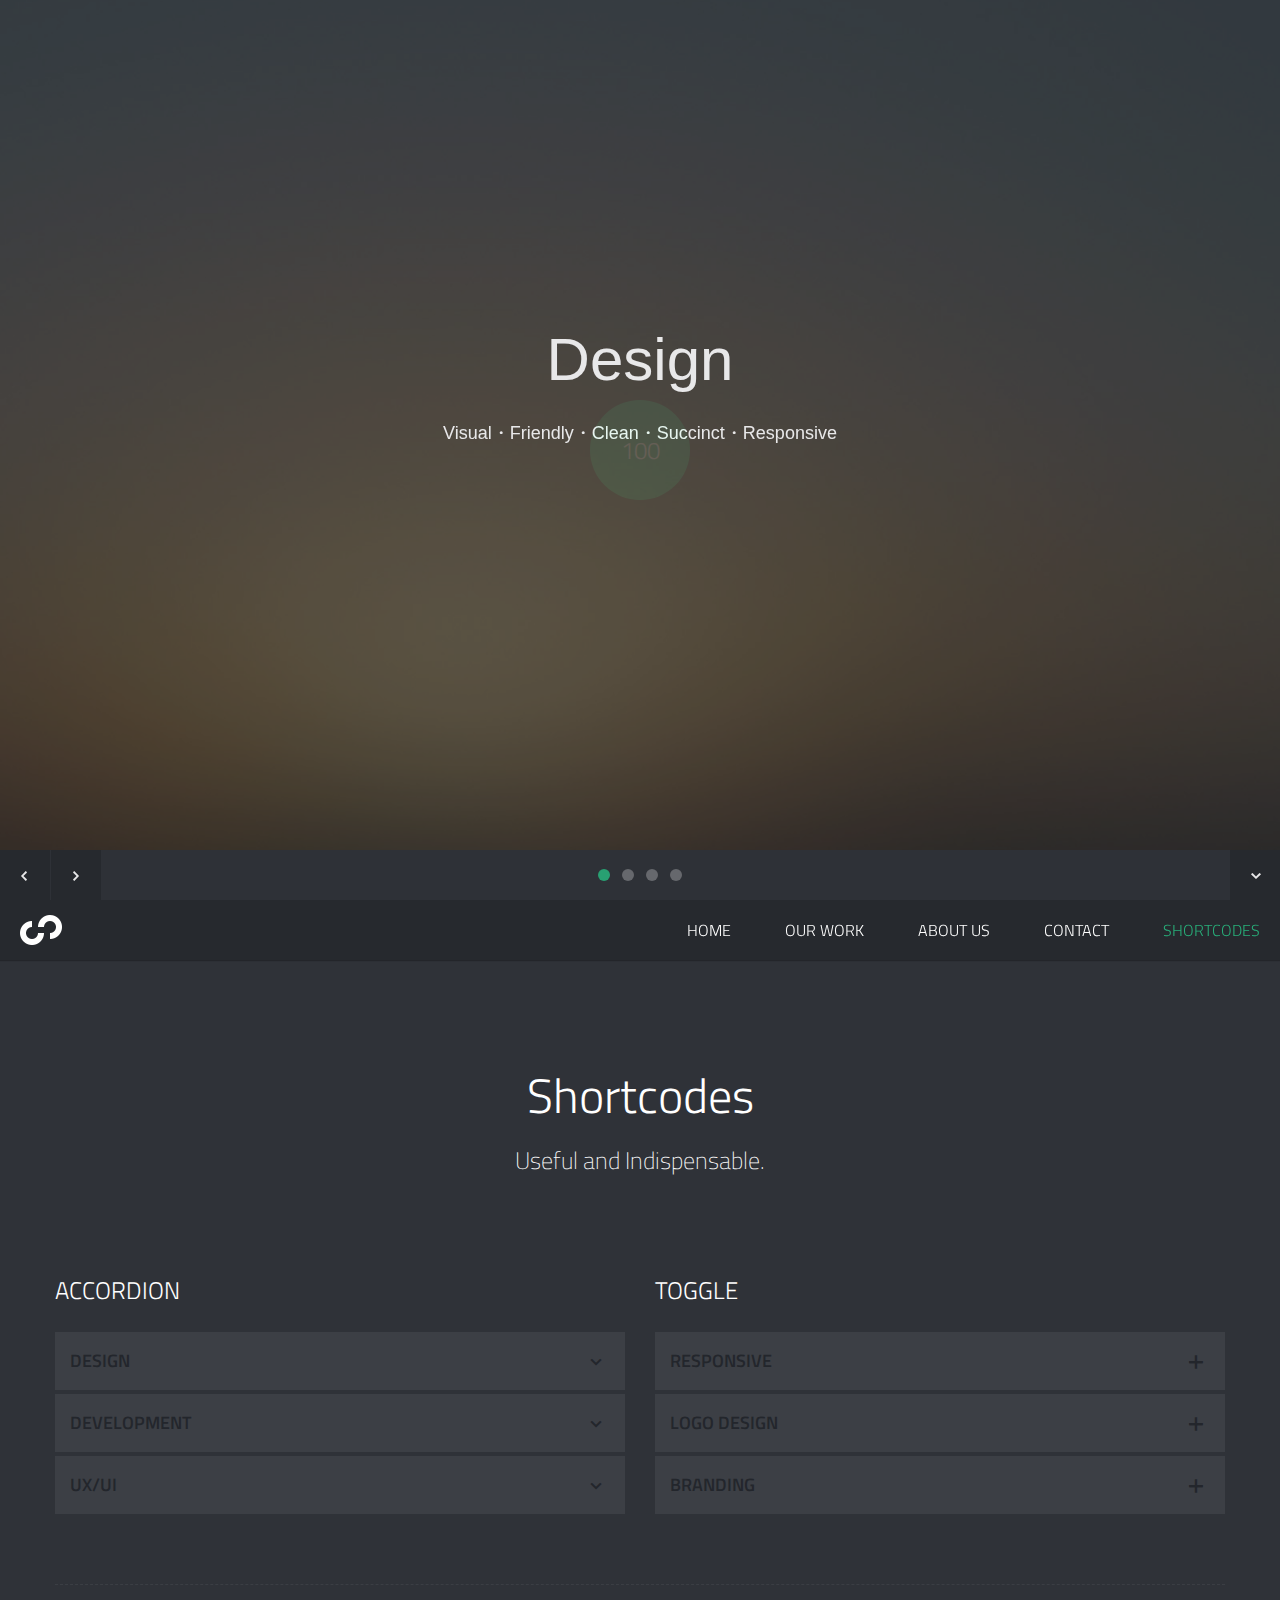
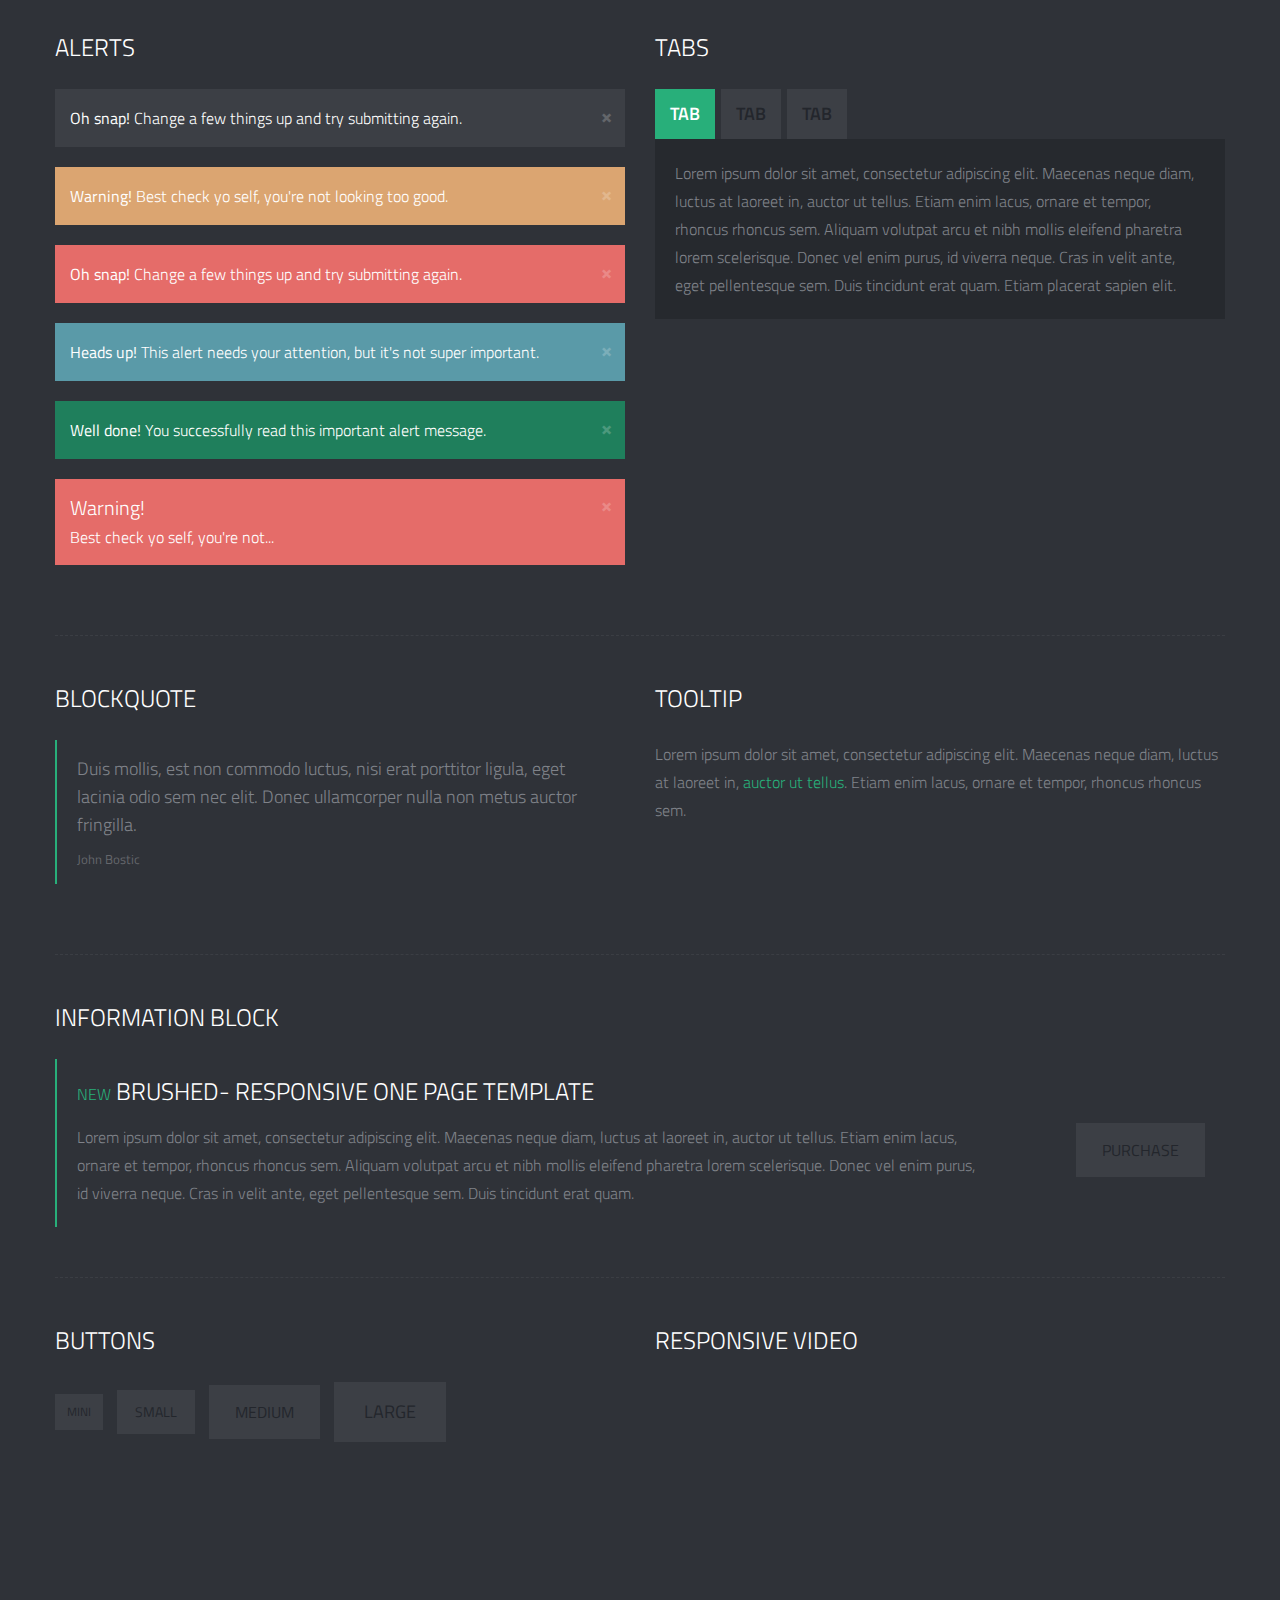
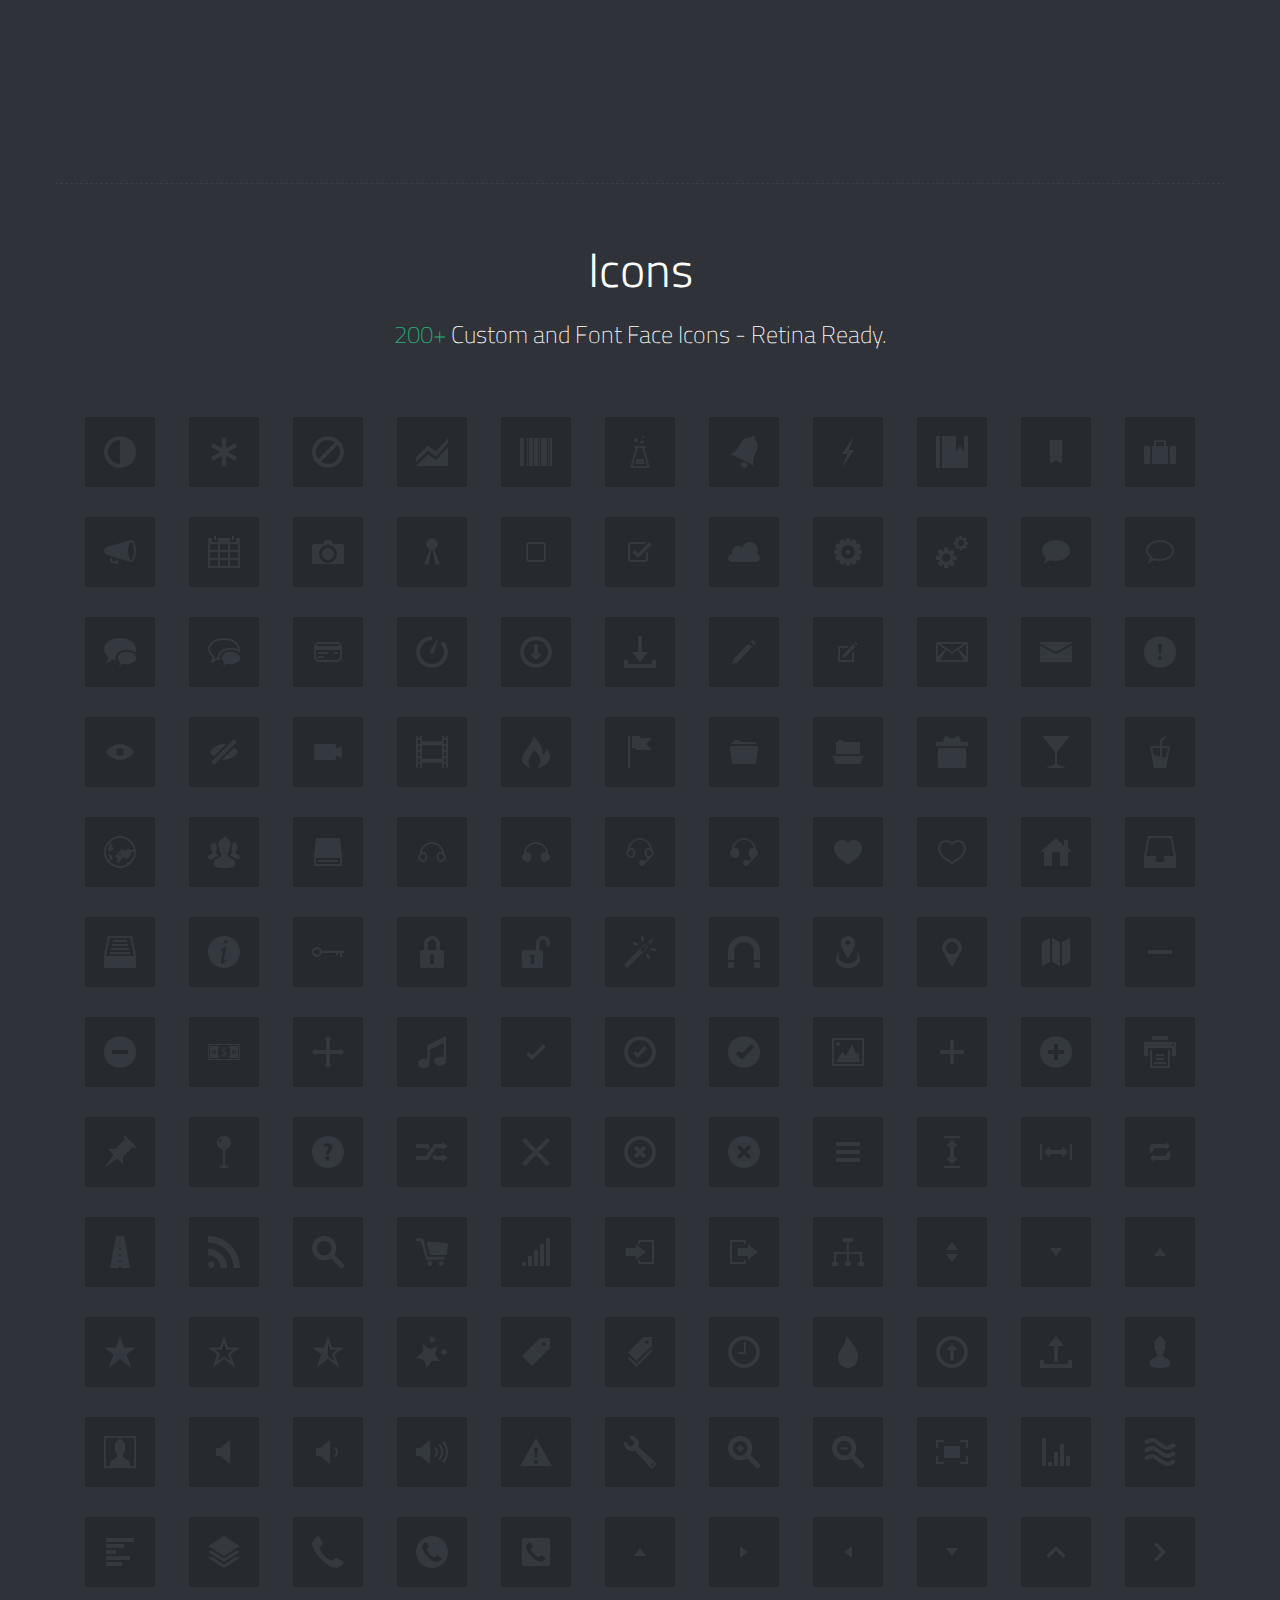
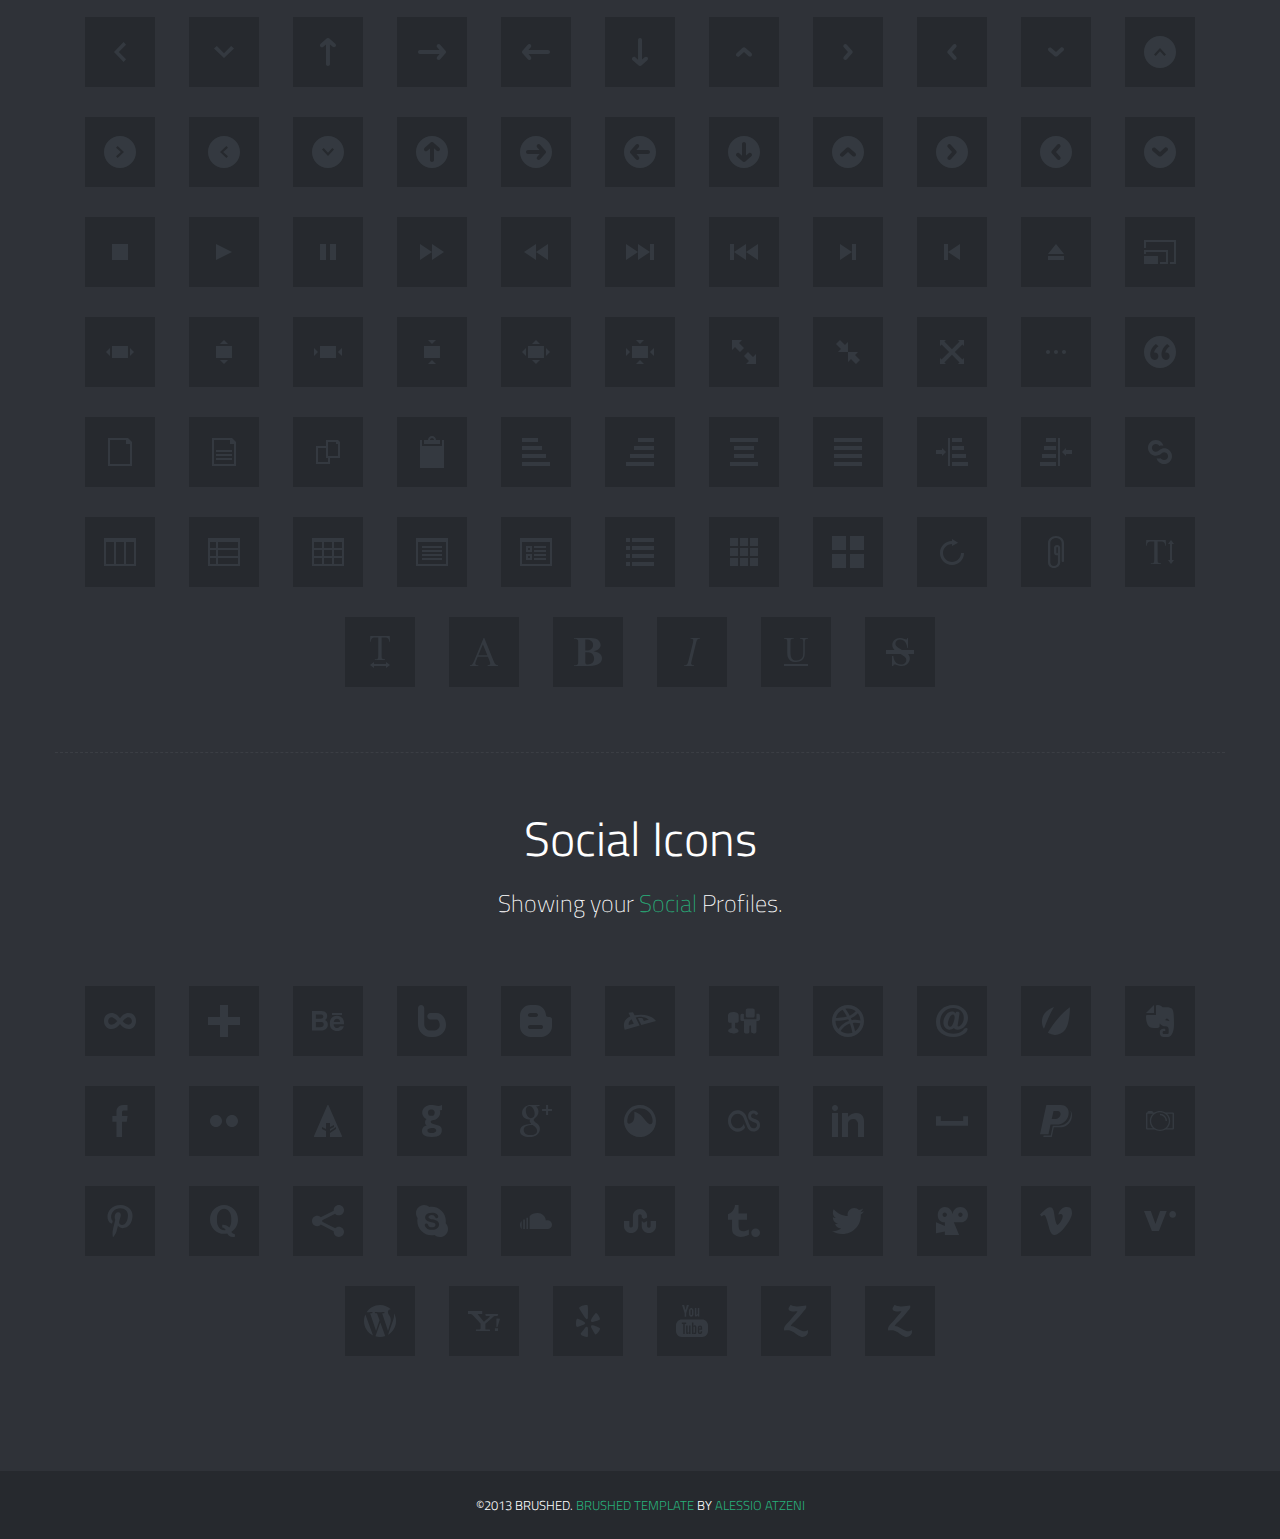
==== shortcodes.html @ 8caed3ac "add an icon" ====
<!DOCTYPE html>
<!--[if lt IE 7]><html class="no-js lt-ie9 lt-ie8 lt-ie7" lang="en"> <![endif]-->
<!--[if (IE 7)&!(IEMobile)]><html class="no-js lt-ie9 lt-ie8" lang="en"><![endif]-->
<!--[if (IE 8)&!(IEMobile)]><html class="no-js lt-ie9" lang="en"><![endif]-->
<!--[if (IE 9)]><html class="no-js ie9" lang="en"><![endif]-->
<!--[if gt IE 8]><!--> <html lang="en-US"> <!--<![endif]-->
<head>

<!-- Meta Tags -->
<meta http-equiv="Content-Type" content="text/html; charset=UTF-8" />

<title>Shortcodes | Brushed | Responsive One Page Template</title>   

<meta name="description" content="Insert Your Site Description" /> 

<!-- Mobile Specifics -->
<meta name="viewport" content="width=device-width, initial-scale=1.0">
<meta name="HandheldFriendly" content="true"/>
<meta name="MobileOptimized" content="320"/>   

<!-- Mobile Internet Explorer ClearType Technology -->
<!--[if IEMobile]>  <meta http-equiv="cleartype" content="on">  <![endif]-->

<!-- Bootstrap -->
<link href="_include/css/bootstrap.min.css" rel="stylesheet">

<!-- Main Style -->
<link href="_include/css/main.css" rel="stylesheet">

<!-- Supersized -->
<link href="_include/css/supersized.css" rel="stylesheet">
<link href="_include/css/supersized.shutter.css" rel="stylesheet">

<!-- FancyBox -->
<link href="_include/css/fancybox/jquery.fancybox.css" rel="stylesheet">

<!-- Font Icons -->
<link href="_include/css/fonts.css" rel="stylesheet">

<!-- Shortcodes -->
<link href="_include/css/shortcodes.css" rel="stylesheet">

<!-- Responsive -->
<link href="_include/css/bootstrap-responsive.min.css" rel="stylesheet">
<link href="_include/css/responsive.css" rel="stylesheet">

<!-- Google Font -->
<link href='http://fonts.googleapis.com/css?family=Titillium+Web:400,200,200italic,300,300italic,400italic,600,600italic,700,700italic,900' rel='stylesheet' type='text/css'>

<!-- Fav Icon -->
<link rel="shortcut icon" href="#">

<link rel="apple-touch-icon" href="#">
<link rel="apple-touch-icon" sizes="114x114" href="#">
<link rel="apple-touch-icon" sizes="72x72" href="#">
<link rel="apple-touch-icon" sizes="144x144" href="#">

<!-- Modernizr -->
<script src="_include/js/modernizr.js"></script>

<!-- Analytics -->
<script type="text/javascript">

  var _gaq = _gaq || [];
  _gaq.push(['_setAccount', 'Insert Your Code']);
  _gaq.push(['_trackPageview']);

  (function() {
    var ga = document.createElement('script'); ga.type = 'text/javascript'; ga.async = true;
    ga.src = ('https:' == document.location.protocol ? 'https://ssl' : 'http://www') + '.google-analytics.com/ga.js';
    var s = document.getElementsByTagName('script')[0]; s.parentNode.insertBefore(ga, s);
  })();

</script>
<!-- End Analytics -->

</head>


<body>

<!-- This section is for Splash Screen -->
<section id="jSplash">
	<div id="circle"></div>
</section>
<!-- End of Splash Screen -->

<!-- Homepage Slider -->
<div id="home-slider">	
	<div class="overlay"></div>
    
    <div class="slider-text">
    	<div id="slidecaption"></div>
    </div>   
	
	<div class="control-nav">
        <a id="prevslide" class="load-item"><i class="font-icon-arrow-simple-left"></i></a>
        <a id="nextslide" class="load-item"><i class="font-icon-arrow-simple-right"></i></a>
        <ul id="slide-list"></ul>
        
        <a id="nextsection" href="#shortcodes"><i class="font-icon-arrow-simple-down"></i></a>
    </div>
</div>
<!-- End Homepage Slider -->

<!-- Header -->
<header>
    <div class="sticky-nav">
    	<a id="mobile-nav" class="menu-nav" href="#menu-nav"></a>
        
        <div id="logo">
        	<a id="goUp" href="#home-slider" title="Brushed | Responsive One Page Template">Brushed Template</a>
        </div>
        
        <nav id="menu">
        	<ul id="menu-nav">
            	<li><a href="index.html#home-slider" class="external">Home</a></li>
                <li><a href="index.html#work" class="external">Our Work</a></li>
                <li><a href="index.html#about" class="external">About Us</a></li>
                <li><a href="index.html#contact" class="external">Contact</a></li>
                <li class="current"><a href="shortcodes.html">Shortcodes</a></li>
            </ul>
        </nav>
        
    </div>
</header>
<!-- End Header -->

<!-- Our Shortcodes Section -->
<div id="shortcodes" class="page">
	<div class="container">
    
    	<!-- Title Page -->
        <div class="row">
            <div class="span12">
                <div class="title-page">
                    <h2 class="title">Shortcodes</h2>
                    <h3 class="title-description">Useful and Indispensable.</h3>
                </div>
            </div>
        </div>
        <!-- End Title Page -->
        
        <!-- Start Accordion/Toggle Section -->
        <div class="row">
        
        	<div class="span6">
            	<h3 class="spec">Accordion</h3>
                
            	<!-- Start Accordion -->
        		<div class="accordion" id="accordionArea">
                    <div class="accordion-group">
                        <div class="accordion-heading accordionize">
                            <a class="accordion-toggle" data-toggle="collapse" data-parent="#accordionArea" href="#oneArea">
                                Design
                                <span class="font-icon-arrow-simple-down"></span>
                            </a>
                        </div>
                        <div id="oneArea" class="accordion-body collapse">
                            <div class="accordion-inner">
                                Donec sed odio dui. Duis mollis, est non commodo luctus, nisi erat porttitor ligula, eget lacinia odio sem nec elit. 
                                Sed posuere consectetur est at lobortis. Nulla vitae elit libero, a pharetra augue. Donec ullamcorper nulla non metus auctor fringilla. 
                                Donec id elit non mi porta gravida at eget metus. Fusce dapibus, tellus ac cursus commodo, tortor mauris condimentum nibh, ut fermentum massa justo sit amet. Donec sed odio dui. 
                                Duis mollis, est non commodo luctus, nisi erat porttitor ligula, eget lacinia odio sem nec elit. Sed posuere consectetur est at lobortis. Nulla vitae elit libero, a pharetra augue. 
                                Donec ullamcorper nulla non metus auctor fringilla. Donec id elit non mi porta gravida at eget metus. Fusce dapibus, tellus ac cursus commodo, tortor mauris condimentum nibh, ut fermentum massa justo sit amet.
                            </div>
                        </div>
                    </div>
                    
                    <div class="accordion-group">
                        <div class="accordion-heading accordionize">
                            <a class="accordion-toggle" data-toggle="collapse" data-parent="#accordionArea" href="#twoArea">
                            Development
                            <span class="font-icon-arrow-simple-down"></span>
                        </a>
                        </div>
                        <div id="twoArea" class="accordion-body collapse">
                            <div class="accordion-inner">
                                Donec sed odio dui. Duis mollis, est non commodo luctus, nisi erat porttitor ligula, eget lacinia odio sem nec elit. 
                                Sed posuere consectetur est at lobortis. Nulla vitae elit libero, a pharetra augue. Donec ullamcorper nulla non metus auctor fringilla. 
                                Donec id elit non mi porta gravida at eget metus. Fusce dapibus, tellus ac cursus commodo, tortor mauris condimentum nibh, ut fermentum massa justo sit amet. Donec sed odio dui. 
                                Duis mollis, est non commodo luctus, nisi erat porttitor ligula, eget lacinia odio sem nec elit. Sed posuere consectetur est at lobortis. Nulla vitae elit libero, a pharetra augue. 
                                Donec ullamcorper nulla non metus auctor fringilla. Donec id elit non mi porta gravida at eget metus. Fusce dapibus, tellus ac cursus commodo, tortor mauris condimentum nibh, ut fermentum massa justo sit amet.
                            </div>
                        </div>
                    </div>
                    
                    <div class="accordion-group">
                        <div class="accordion-heading accordionize">
                            <a class="accordion-toggle" data-toggle="collapse" data-parent="#accordionArea" href="#threeArea">
                            UX/UI
                            <span class="font-icon-arrow-simple-down"></span>
                        </a>
                        </div>
                        <div id="threeArea" class="accordion-body collapse">
                            <div class="accordion-inner">
                                Donec sed odio dui. Duis mollis, est non commodo luctus, nisi erat porttitor ligula, eget lacinia odio sem nec elit. 
                                Sed posuere consectetur est at lobortis. Nulla vitae elit libero, a pharetra augue. Donec ullamcorper nulla non metus auctor fringilla. 
                                Donec id elit non mi porta gravida at eget metus. Fusce dapibus, tellus ac cursus commodo, tortor mauris condimentum nibh, ut fermentum massa justo sit amet. Donec sed odio dui. 
                                Duis mollis, est non commodo luctus, nisi erat porttitor ligula, eget lacinia odio sem nec elit. Sed posuere consectetur est at lobortis. Nulla vitae elit libero, a pharetra augue. 
                                Donec ullamcorper nulla non metus auctor fringilla. Donec id elit non mi porta gravida at eget metus. Fusce dapibus, tellus ac cursus commodo, tortor mauris condimentum nibh, ut fermentum massa justo sit amet.
                            </div>
                        </div>
                    </div>
            	</div>
                <!-- End Accordion -->
        	</div>
            
            <div class="span6">
            	<h3 class="spec">Toggle</h3>
                
            	<!-- Start Toggle -->
                <div class="accordion" id="toggleArea">
                
                    <div class="accordion-group">
                        <div class="accordion-heading togglize">
                            <a class="accordion-toggle" data-toggle="collapse" data-parent="#" href="#collapseOne">
                                Responsive
                                <span class="font-icon-plus"></span>
                                <span class="font-icon-minus"></span>
                            </a>
                        </div>
                        <div id="collapseOne" class="accordion-body collapse">
                            <div class="accordion-inner">
                                Donec sed odio dui. Duis mollis, est non commodo luctus, nisi erat porttitor ligula, eget lacinia odio sem nec elit. 
                                Sed posuere consectetur est at lobortis. Nulla vitae elit libero, a pharetra augue. Donec ullamcorper nulla non metus auctor fringilla. 
                                Donec id elit non mi porta gravida at eget metus. Fusce dapibus, tellus ac cursus commodo, tortor mauris condimentum nibh, ut fermentum massa justo sit amet. Donec sed odio dui. 
                                Duis mollis, est non commodo luctus, nisi erat porttitor ligula, eget lacinia odio sem nec elit. Sed posuere consectetur est at lobortis. Nulla vitae elit libero, a pharetra augue. 
                                Donec ullamcorper nulla non metus auctor fringilla. Donec id elit non mi porta gravida at eget metus. Fusce dapibus, tellus ac cursus commodo, tortor mauris condimentum nibh, ut fermentum massa justo sit amet.
                            </div>
                        </div>
                    </div>
                    
                    <div class="accordion-group">
                        <div class="accordion-heading togglize">
                            <a class="accordion-toggle" data-toggle="collapse" data-parent="#" href="#collapseTwo">
                            Logo Design
                            <span class="font-icon-plus"></span>
                            <span class="font-icon-minus"></span>
                        </a>
                        </div>
                        <div id="collapseTwo" class="accordion-body collapse">
                            <div class="accordion-inner">
                                Donec sed odio dui. Duis mollis, est non commodo luctus, nisi erat porttitor ligula, eget lacinia odio sem nec elit. 
                                Sed posuere consectetur est at lobortis. Nulla vitae elit libero, a pharetra augue. Donec ullamcorper nulla non metus auctor fringilla. 
                                Donec id elit non mi porta gravida at eget metus. Fusce dapibus, tellus ac cursus commodo, tortor mauris condimentum nibh, ut fermentum massa justo sit amet. Donec sed odio dui. 
                                Duis mollis, est non commodo luctus, nisi erat porttitor ligula, eget lacinia odio sem nec elit. Sed posuere consectetur est at lobortis. Nulla vitae elit libero, a pharetra augue. 
                                Donec ullamcorper nulla non metus auctor fringilla. Donec id elit non mi porta gravida at eget metus. Fusce dapibus, tellus ac cursus commodo, tortor mauris condimentum nibh, ut fermentum massa justo sit amet.
                            </div>
                        </div>
                    </div>
                    
                    <div class="accordion-group">
                        <div class="accordion-heading togglize">
                            <a class="accordion-toggle" data-toggle="collapse" data-parent="#" href="#collapseThird">
                            Branding
                            <span class="font-icon-plus"></span>
                            <span class="font-icon-minus"></span>
                        </a>
                        </div>
                        <div id="collapseThird" class="accordion-body collapse">
                            <div class="accordion-inner">
                                Donec sed odio dui. Duis mollis, est non commodo luctus, nisi erat porttitor ligula, eget lacinia odio sem nec elit. 
                                Sed posuere consectetur est at lobortis. Nulla vitae elit libero, a pharetra augue. Donec ullamcorper nulla non metus auctor fringilla. 
                                Donec id elit non mi porta gravida at eget metus. Fusce dapibus, tellus ac cursus commodo, tortor mauris condimentum nibh, ut fermentum massa justo sit amet. Donec sed odio dui. 
                                Duis mollis, est non commodo luctus, nisi erat porttitor ligula, eget lacinia odio sem nec elit. Sed posuere consectetur est at lobortis. Nulla vitae elit libero, a pharetra augue. 
                                Donec ullamcorper nulla non metus auctor fringilla. Donec id elit non mi porta gravida at eget metus. Fusce dapibus, tellus ac cursus commodo, tortor mauris condimentum nibh, ut fermentum massa justo sit amet.
                            </div>
                        </div>
                    </div>
                    
                </div>
                <!-- End Toggle -->
            </div>
            
        </div>
        <!-- End Accordion/Toggle Section -->
        
        <div class="row">
        	<div class="span12">
            	<hr>
            </div>
        </div>
        
        <!-- Start Alerts/Tabs Section -->
        <div class="row">
        	<!-- Start Alerts -->
            <div class="span6">
            	<h3 class="spec">Alerts</h3>
            
                <div class="alert alert-standard fade in">
                    <a class="close" data-dismiss="alert" href="#">&times;</a>
                    <strong>Oh snap!</strong> Change a few things up and try submitting again. 
                </div>
                
                <div class="alert fade in">
                    <a class="close" data-dismiss="alert" href="#">&times;</a>
                    <strong>Warning!</strong> Best check yo self, you're not looking too good.
                </div>
                
                <div class="alert alert-error fade in">
                    <a class="close" data-dismiss="alert" href="#">&times;</a>
                    <strong>Oh snap!</strong> Change a few things up and try submitting again. 
                </div>

                <div class="alert alert-info fade in">
                    <a class="close" data-dismiss="alert" href="#">&times;</a>
                	<strong>Heads up!</strong> This alert needs your attention, but it's not super important. 
            	</div>
                
                <div class="alert alert-success fade in">
                    <a class="close" data-dismiss="alert" href="#">&times;</a>
                    <strong>Well done!</strong> You successfully read this important alert message. 
                </div>

                <div class="alert alert-block alert-danger fade in">
                    <a class="close" data-dismiss="alert" href="#">&times;</a>
                    <h4>Warning!</h4>
                    Best check yo self, you're not...
                </div>
                
            </div>
            <!-- End Alerts -->
            
            <!-- Start Tabs -->
            <div class="span6">
            	<h3 class="spec">Tabs</h3>
                
            	<div class="tabbable">
                
                    <ul class="nav nav-tabs" id="myTab">
                        <li class="active"><a href="#tab1" data-toggle="tab">Tab</a></li>
                        <li><a href="#tab2" data-toggle="tab">Tab</a></li>
                        <li><a href="#tab3" data-toggle="tab">Tab</a></li>
                    </ul>
                 
                    <div class="tab-content">
                        <div class="tab-pane fade in active" id="tab1">
                            Lorem ipsum dolor sit amet, consectetur adipiscing elit. Maecenas neque diam, luctus at laoreet in, auctor ut tellus. Etiam enim lacus, ornare et tempor, rhoncus rhoncus sem.
                            Aliquam volutpat arcu et nibh mollis eleifend pharetra lorem scelerisque. Donec vel enim purus, id viverra neque. Cras in velit ante, eget pellentesque sem. Duis tincidunt erat quam. Etiam placerat sapien elit.    
                        </div>
                        <div class="tab-pane fade in" id="tab2">
                            Aliquam volutpat arcu et nibh mollis eleifend pharetra lorem scelerisque. Donec vel enim purus, id viverra neque. Cras in velit ante, eget pellentesque sem. Duis tincidunt erat quam. Etiam placerat sapien elit.                            
                            Lorem ipsum dolor sit amet, consectetur adipiscing elit. Maecenas neque diam, luctus at laoreet in, auctor ut tellus. Etiam enim lacus, ornare et tempor, rhoncus rhoncus sem.
                        </div>
                        <div class="tab-pane fade in" id="tab3">
                            Lorem ipsum dolor sit amet, consectetur adipiscing elit. Maecenas neque diam, luctus at laoreet in, auctor ut tellus. Etiam enim lacus, ornare et tempor, rhoncus rhoncus sem.
                            Aliquam volutpat arcu et nibh mollis eleifend pharetra lorem scelerisque. Donec vel enim purus, id viverra neque. Cras in velit ante, eget pellentesque sem. Duis tincidunt erat quam. Etiam placerat sapien elit.    
                        </div>
                    </div>
                            
				</div>
            </div>
            <!-- End Tabs -->
        </div>
        <!-- End Alerts/Tabs Section -->
        
        <div class="row">
        	<div class="span12">
            	<hr>
            </div>	
        </div>
        
        <!-- Start BlockQuote/Tooltip Section -->
        <div class="row">
        	<!-- Start Blockquote -->
            <div class="span6">
            	<h3 class="spec">Blockquote</h3>
                
            	<blockquote>
	                <p>Duis mollis, est non commodo luctus, nisi erat porttitor ligula, eget lacinia odio sem nec elit. Donec ullamcorper nulla non metus auctor fringilla.</p>
	                <small>
                    	<cite title="John Bostic">John Bostic</cite>
                    </small>
                </blockquote>
            </div>
            <!-- End Blockquote -->
            
            <!-- Start Tooltip -->
            <div class="span6">
            	<h3 class="spec">Tooltip</h3>
            	
                <p>Lorem ipsum dolor sit amet, consectetur adipiscing elit. Maecenas neque diam, luctus at laoreet in, <a href="#" data-toggle="tooltip" title="I'm a Simple Tootlip">auctor ut tellus</a>. Etiam enim lacus, ornare et tempor, rhoncus rhoncus sem.</p>
                
            </div>
            <!-- End Tootlip -->
        </div>
        <!-- End BlockQuote/Tooltip Section -->
        
        <div class="row">
        	<div class="span12">
            	<hr>
            </div>	
        </div>
        
        <!-- Information Block -->
        <div class="row">
        	<div class="span12">
            	<h3 class="spec">Information Block</h3>
                
                <div class="info-block">
                	<div class="info-text">
                		<h3><span class="color-text">NEW</span> Brushed- Responsive One Page Template</h3>
                        <p>Lorem ipsum dolor sit amet, consectetur adipiscing elit. Maecenas neque diam, luctus at laoreet in, auctor ut tellus. Etiam enim lacus, ornare et tempor, rhoncus rhoncus sem. Aliquam volutpat arcu et nibh mollis eleifend pharetra lorem scelerisque. Donec vel enim purus, id viverra neque. Cras in velit ante, eget pellentesque sem. Duis tincidunt erat quam.</p>
                        <a class="button" target="_blank" href="">Purchase</a> 
                	</div>
                </div>
            </div>	
        </div>
        <!-- End Information Block -->
        
        <div class="row">
        	<div class="span12">
            	<hr>
            </div>	
        </div>
        
        <!-- Start Buttons/Video Responsive Section -->
        <div class="row">
        	<!-- Start Buttons -->
        	<div class="span6">
            	<h3 class="spec">Buttons</h3>
                <a class="button button-mini" href="#">Mini</a>
                <a class="button button-small" href="#">Small</a>
                <a class="button" href="#">Medium</a>
                <a class="button button-large" href="#">Large</a>
            </div>
            <!-- End Buttons -->
            
            <!-- Start Video -->
            <div class="span6">
            	<h3 class="spec">Responsive Video</h3>
                <div class="video-container">
					<iframe src="http://player.vimeo.com/video/50834315?byline=0&amp;portrait=0&amp;badge=0&amp;color=28AF7A"></iframe>
				</div>
            </div>	
            <!-- End Video -->
            
        </div>
        <!-- End Buttons/Video Responsive Section -->
        
        <div class="row">
        	<div class="span12">
            	<hr>
            </div>	
        </div>
        
        <!-- Start Icons Section -->
        <div class="row">
        	<div class="span12">
                <div class="title-page margin-50">
                    <h2 class="title">Icons</h2>
                    <h3 class="title-description"><span class="color-text">200+</span> Custom and Font Face Icons - Retina Ready.</h3>
                </div>
                
                <nav class="icons-example">
                    <ul>
                        <li><a href="#"><span class="font-icon-adjust"></span></a></li>
                        <li><a href="#"><span class="font-icon-asterisk"></span></a></li>
                        <li><a href="#"><span class="font-icon-ban-circle"></span></a></li>
                        <li><a href="#"><span class="font-icon-ban-chart"></span></a></li>
                        <li><a href="#"><span class="font-icon-barcode"></span></a></li>
                        <li><a href="#"><span class="font-icon-beaker"></span></a></li>
                        <li><a href="#"><span class="font-icon-bell"></span></a></li>
                        <li><a href="#"><span class="font-icon-bolt"></span></a></li>
                        <li><a href="#"><span class="font-icon-book"></span></a></li>
                        <li><a href="#"><span class="font-icon-bookmark"></span></a></li>
                        <li><a href="#"><span class="font-icon-briefcase"></span></a></li>
                        <li><a href="#"><span class="font-icon-bullhorn"></span></a></li>
                        <li><a href="#"><span class="font-icon-calendar"></span></a></li>
                        <li><a href="#"><span class="font-icon-camera"></span></a></li>
                        <li><a href="#"><span class="font-icon-certificate"></span></a></li>
                        <li><a href="#"><span class="font-icon-check-empty"></span></a></li>
                        <li><a href="#"><span class="font-icon-check"></span></a></li>
                        <li><a href="#"><span class="font-icon-cloud"></span></a></li>
                        <li><a href="#"><span class="font-icon-cog"></span></a></li>
                        <li><a href="#"><span class="font-icon-cogs"></span></a></li>
                        <li><a href="#"><span class="font-icon-comment"></span></a></li>
                        <li><a href="#"><span class="font-icon-comment-line"></span></a></li>
                        <li><a href="#"><span class="font-icon-comments"></span></a></li>
                        <li><a href="#"><span class="font-icon-comments-line"></span></a></li>
                        <li><a href="#"><span class="font-icon-credit-card"></span></a></li>
                        <li><a href="#"><span class="font-icon-dashboard"></span></a></li>     
                        <li><a href="#"><span class="font-icon-download"></span></a></li>
                        <li><a href="#"><span class="font-icon-download_2"></span></a></li>
                        <li><a href="#"><span class="font-icon-edit"></span></a></li>
                        <li><a href="#"><span class="font-icon-edit-check"></span></a></li>
                        <li><a href="#"><span class="font-icon-email"></span></a></li>
                        <li><a href="#"><span class="font-icon-email_2"></span></a></li>
                        <li><a href="#"><span class="font-icon-exclamation"></span></a></li>
                        
                        <li><a href="#"><span class="font-icon-eye"></span></a></li>
                        <li><a href="#"><span class="font-icon-eye_disable"></span></a></li>
                        <li><a href="#"><span class="font-icon-facetime"></span></a></li>
                        <li><a href="#"><span class="font-icon-film"></span></a></li>
                        <li><a href="#"><span class="font-icon-fire"></span></a></li>
                        <li><a href="#"><span class="font-icon-flag"></span></a></li>
                        <li><a href="#"><span class="font-icon-folder-close"></span></a></li>
                        <li><a href="#"><span class="font-icon-folder-open"></span></a></li>
                        <li><a href="#"><span class="font-icon-gift"></span></a></li>
                        <li><a href="#"><span class="font-icon-glass"></span></a></li>
                        <li><a href="#"><span class="font-icon-glass_2"></span></a></li>
                        <li><a href="#"><span class="font-icon-globe_line"></span></a></li>
                        <li><a href="#"><span class="font-icon-group"></span></a></li>
                        <li><a href="#"><span class="font-icon-hdd"></span></a></li>
                        <li><a href="#"><span class="font-icon-headphones-line"></span></a></li>
                        <li><a href="#"><span class="font-icon-headphones"></span></a></li>
                        <li><a href="#"><span class="font-icon-headphones-line-2"></span></a></li>
                        <li><a href="#"><span class="font-icon-headphones-2"></span></a></li>
                        <li><a href="#"><span class="font-icon-heart"></span></a></li>
                        <li><a href="#"><span class="font-icon-heart-line"></span></a></li>
                        <li><a href="#"><span class="font-icon-home"></span></a></li>
                        <li><a href="#"><span class="font-icon-inbox-empty"></span></a></li>
                        <li><a href="#"><span class="font-icon-inbox"></span></a></li>
                        <li><a href="#"><span class="font-icon-info"></span></a></li>
                        <li><a href="#"><span class="font-icon-key"></span></a></li>
                        <li><a href="#"><span class="font-icon-lock"></span></a></li>
                        <li><a href="#"><span class="font-icon-unlock"></span></a></li>
                        <li><a href="#"><span class="font-icon-magic"></span></a></li>
                        <li><a href="#"><span class="font-icon-magnet"></span></a></li>
                        <li><a href="#"><span class="font-icon-map-marker"></span></a></li>
                        <li><a href="#"><span class="font-icon-map-marker-2"></span></a></li>
                        <li><a href="#"><span class="font-icon-map"></span></a></li>
                        
                        <li><a href="#"><span class="font-icon-minus"></span></a></li>
                        <li><a href="#"><span class="font-icon-minus-sign"></span></a></li>
                        <li><a href="#"><span class="font-icon-money"></span></a></li>
                        <li><a href="#"><span class="font-icon-move"></span></a></li>
                        <li><a href="#"><span class="font-icon-music"></span></a></li>
                        <li><a href="#"><span class="font-icon-ok"></span></a></li>
                        <li><a href="#"><span class="font-icon-ok-circle"></span></a></li>
                        <li><a href="#"><span class="font-icon-ok-sign"></span></a></li>
                        <li><a href="#"><span class="font-icon-picture"></span></a></li>
                        <li><a href="#"><span class="font-icon-plus"></span></a></li>
                        <li><a href="#"><span class="font-icon-plus-sign"></span></a></li>
                        <li><a href="#"><span class="font-icon-print"></span></a></li>    
                        <li><a href="#"><span class="font-icon-pushpin"></span></a></li>
                        <li><a href="#"><span class="font-icon-pushpin-2"></span></a></li>
                        <li><a href="#"><span class="font-icon-question-sign"></span></a></li>
                        <li><a href="#"><span class="font-icon-random"></span></a></li>
                        <li><a href="#"><span class="font-icon-remove"></span></a></li>
                        <li><a href="#"><span class="font-icon-remove-circle"></span></a></li>
                        <li><a href="#"><span class="font-icon-remove-sign"></span></a></li>
                        <li><a href="#"><span class="font-icon-reorder"></span></a></li>
                        <li><a href="#"><span class="font-icon-resize-vertical"></span></a></li>
                        <li><a href="#"><span class="font-icon-resize-horizontal"></span></a></li>
                        <li><a href="#"><span class="font-icon-retweet"></span></a></li>
                        <li><a href="#"><span class="font-icon-road"></span></a></li>
                        <li><a href="#"><span class="font-icon-rss"></span></a></li>
                        <li><a href="#"><span class="font-icon-search"></span></a></li>
                        <li><a href="#"><span class="font-icon-shopping-cart"></span></a></li>
                        <li><a href="#"><span class="font-icon-signal"></span></a></li>
                        <li><a href="#"><span class="font-icon-signin"></span></a></li>
                        <li><a href="#"><span class="font-icon-signout"></span></a></li>
                        <li><a href="#"><span class="font-icon-sitemap"></span></a></li>
                        
                        <li><a href="#"><span class="font-icon-sort"></span></a></li>
                        <li><a href="#"><span class="font-icon-sort-down"></span></a></li>
                        <li><a href="#"><span class="font-icon-sort-up"></span></a></li>
                        <li><a href="#"><span class="font-icon-star"></span></a></li>
                        <li><a href="#"><span class="font-icon-star-line"></span></a></li>
                        <li><a href="#"><span class="font-icon-star-half"></span></a></li>
                        <li><a href="#"><span class="font-icon-stars"></span></a></li>
                        <li><a href="#"><span class="font-icon-tag"></span></a></li>
                        <li><a href="#"><span class="font-icon-tags"></span></a></li>
                        <li><a href="#"><span class="font-icon-time"></span></a></li>
                        <li><a href="#"><span class="font-icon-tint"></span></a></li>
                        <li><a href="#"><span class="font-icon-upload"></span></a></li>
                        <li><a href="#"><span class="font-icon-upload-2"></span></a></li>
                        <li><a href="#"><span class="font-icon-user"></span></a></li>
                        <li><a href="#"><span class="font-icon-user-border"></span></a></li>
                        <li><a href="#"><span class="font-icon-volume-off"></span></a></li>
                        <li><a href="#"><span class="font-icon-volume-down"></span></a></li>
                        <li><a href="#"><span class="font-icon-volume-up"></span></a></li>
                        <li><a href="#"><span class="font-icon-warning"></span></a></li>
                        <li><a href="#"><span class="font-icon-wrench"></span></a></li>
                        <li><a href="#"><span class="font-icon-zoom-in"></span></a></li>
                        <li><a href="#"><span class="font-icon-zoom-out"></span></a></li>
                        <li><a href="#"><span class="font-icon-expand-view"></span></a></li>
                        <li><a href="#"><span class="font-icon-ban-chart-2"></span></a></li>
                        <li><a href="#"><span class="font-icon-waves"></span></a></li>
                        <li><a href="#"><span class="font-icon-text"></span></a></li>
                        <li><a href="#"><span class="font-icon-layer"></span></a></li>
                        <li><a href="#"><span class="font-icon-phone"></span></a></li>
                        <li><a href="#"><span class="font-icon-phone-sign"></span></a></li>
                        <li><a href="#"><span class="font-icon-phone-boxed"></span></a></li>
                        
                        <li><a href="#"><span class="font-icon-arrow-light-up"></span></a></li>
                        <li><a href="#"><span class="font-icon-arrow-light-right"></span></a></li>
                        <li><a href="#"><span class="font-icon-arrow-light-left"></span></a></li>
                        <li><a href="#"><span class="font-icon-arrow-light-down"></span></a></li>
        
                        <li><a href="#"><span class="font-icon-arrow-simple-up"></span></a></li>
                        <li><a href="#"><span class="font-icon-arrow-simple-right"></span></a></li>
                        <li><a href="#"><span class="font-icon-arrow-simple-left"></span></a></li>
                        <li><a href="#"><span class="font-icon-arrow-simple-down"></span></a></li>
        
                        <li><a href="#"><span class="font-icon-arrow-round-up"></span></a></li>
                        <li><a href="#"><span class="font-icon-arrow-round-right"></span></a></li>
                        <li><a href="#"><span class="font-icon-arrow-round-left"></span></a></li>
                        <li><a href="#"><span class="font-icon-arrow-round-down"></span></a></li>
        
                        <li><a href="#"><span class="font-icon-arrow-light-round-up"></span></a></li>
                        <li><a href="#"><span class="font-icon-arrow-light-round-right"></span></a></li>
                        <li><a href="#"><span class="font-icon-arrow-light-round-left"></span></a></li>
                        <li><a href="#"><span class="font-icon-arrow-light-round-down"></span></a></li>
                        
                        <li><a href="#"><span class="font-icon-arrow-simple-up-circle"></span></a></li>
                        <li><a href="#"><span class="font-icon-arrow-simple-right-circle"></span></a></li>
                        <li><a href="#"><span class="font-icon-arrow-simple-left-circle"></span></a></li>
                        <li><a href="#"><span class="font-icon-arrow-simple-down-circle"></span></a></li>
        
                        <li><a href="#"><span class="font-icon-arrow-round-up-circle"></span></a></li>
                        <li><a href="#"><span class="font-icon-arrow-round-right-circle"></span></a></li>
                        <li><a href="#"><span class="font-icon-arrow-round-left-circle"></span></a></li>
                        <li><a href="#"><span class="font-icon-arrow-round-down-circle"></span></a></li>
        
                        <li><a href="#"><span class="font-icon-arrow-light-round-up-circle"></span></a></li>
                        <li><a href="#"><span class="font-icon-arrow-light-round-right-circle"></span></a></li>
                        <li><a href="#"><span class="font-icon-arrow-light-round-left-circle"></span></a></li>
                        <li><a href="#"><span class="font-icon-arrow-light-round-down-circle"></span></a></li>
                        
                        <li><a href="#"><span class="font-icon-stop"></span></a></li>
                        <li><a href="#"><span class="font-icon-play"></span></a></li>
                        <li><a href="#"><span class="font-icon-pause"></span></a></li>
                        <li><a href="#"><span class="font-icon-forward"></span></a></li>
                        <li><a href="#"><span class="font-icon-backward"></span></a></li>
                        
                        <li><a href="#"><span class="font-icon-fast-forward"></span></a></li>
                        <li><a href="#"><span class="font-icon-fast-backward"></span></a></li>
                        <li><a href="#"><span class="font-icon-step-forward"></span></a></li>
                        <li><a href="#"><span class="font-icon-step-backward"></span></a></li>
                        <li><a href="#"><span class="font-icon-eject"></span></a></li>
                        
                        <li><a href="#"><span class="font-icon-viewport"></span></a></li>
                        <li><a href="#"><span class="font-icon-expand-horizontal"></span></a></li>
                        <li><a href="#"><span class="font-icon-expand-vertical"></span></a></li>
                        <li><a href="#"><span class="font-icon-resize-horizontal-2"></span></a></li>
                        <li><a href="#"><span class="font-icon-resize-vertical-2"></span></a></li>
                        
                        <li><a href="#"><span class="font-icon-expand-view-2"></span></a></li>
                        <li><a href="#"><span class="font-icon-expand-view-3"></span></a></li>
                        <li><a href="#"><span class="font-icon-resize-full"></span></a></li>
                        <li><a href="#"><span class="font-icon-resize-small"></span></a></li>
                        <li><a href="#"><span class="font-icon-resize-fullscreen"></span></a></li>
                        
                        <li><a href="#"><span class="font-icon-read-more"></span></a></li>
                        <li><a href="#"><span class="font-icon-blockquote"></span></a></li>
                        <li><a href="#"><span class="font-icon-file-empty"></span></a></li>
                        <li><a href="#"><span class="font-icon-file"></span></a></li>
                        <li><a href="#"><span class="font-icon-copy"></span></a></li>
                        <li><a href="#"><span class="font-icon-paste"></span></a></li>
                        <li><a href="#"><span class="font-icon-align-left"></span></a></li>
                        <li><a href="#"><span class="font-icon-align-right"></span></a></li>
                        
                        <li><a href="#"><span class="font-icon-align-center"></span></a></li>
                        <li><a href="#"><span class="font-icon-align-justify"></span></a></li>
                        <li><a href="#"><span class="font-icon-indent-left"></span></a></li>
                        <li><a href="#"><span class="font-icon-indent-right"></span></a></li>
                        <li><a href="#"><span class="font-icon-link"></span></a></li>
                        <li><a href="#"><span class="font-icon-columns"></span></a></li>
                        <li><a href="#"><span class="font-icon-columns-2"></span></a></li>
                        <li><a href="#"><span class="font-icon-table"></span></a></li>
                        
                        <li><a href="#"><span class="font-icon-list"></span></a></li>
                        <li><a href="#"><span class="font-icon-list-2"></span></a></li>
                        <li><a href="#"><span class="font-icon-list-3"></span></a></li>
                        <li><a href="#"><span class="font-icon-grid"></span></a></li>
                        <li><a href="#"><span class="font-icon-grid-large"></span></a></li>
                        <li><a href="#"><span class="font-icon-repeat"></span></a></li>
                        <li><a href="#"><span class="font-icon-paper-clip"></span></a></li>
                        <li><a href="#"><span class="font-icon-text-height"></span></a></li>
                        
                        <li><a href="#"><span class="font-icon-text-width"></span></a></li>
                        <li><a href="#"><span class="font-icon-font"></span></a></li>
                        <li><a href="#"><span class="font-icon-bold"></span></a></li>
                        <li><a href="#"><span class="font-icon-italic"></span></a></li>
                        <li><a href="#"><span class="font-icon-underline"></span></a></li>
                        <li><a href="#"><span class="font-icon-strikethrough"></span></a></li>
                            
                    </ul>
                </nav>
            </div>	
        </div>
        <!-- End Icons Section -->
        
        <div class="row">
        	<div class="span12">
            	<hr>
            </div>	
        </div>
        
        <!-- Start Social Icons -->
        <div class="row">
        	<div class="span12">
            	<div class="title-page margin-50">
                    <h2 class="title">Social Icons</h2>
                    <h3 class="title-description">Showing your <span class="color-text">Social</span> Profiles.</h3>
                </div>
                
                <nav class="icons-example">
                	<ul>
                    
                    	<li><a href="#"><span class="font-icon-social-500px"></span></a></li>
                        <li><a href="#"><span class="font-icon-social-addthis"></span></a></li>
                        <li><a href="#"><span class="font-icon-social-behance"></span></a></li>
                        <li><a href="#"><span class="font-icon-social-bebo"></span></a></li>
                        <li><a href="#"><span class="font-icon-social-blogger"></span></a></li>
                        <li><a href="#"><span class="font-icon-social-deviant-art"></span></a></li>
                        <li><a href="#"><span class="font-icon-social-digg"></span></a></li>
                        <li><a href="#"><span class="font-icon-social-dribbble"></span></a></li>
                        <li><a href="#"><span class="font-icon-social-email"></span></a></li>
                        <li><a href="#"><span class="font-icon-social-envato"></span></a></li>
                        
                        <li><a href="#"><span class="font-icon-social-evernote"></span></a></li>
                        <li><a href="#"><span class="font-icon-social-facebook"></span></a></li>
                        <li><a href="#"><span class="font-icon-social-flickr"></span></a></li>
                        <li><a href="#"><span class="font-icon-social-forrst"></span></a></li>
                        <li><a href="#"><span class="font-icon-social-github"></span></a></li>
                        <li><a href="#"><span class="font-icon-social-google-plus"></span></a></li>
                        <li><a href="#"><span class="font-icon-social-grooveshark"></span></a></li>
                        <li><a href="#"><span class="font-icon-social-last-fm"></span></a></li>
                        <li><a href="#"><span class="font-icon-social-linkedin"></span></a></li>
                        <li><a href="#"><span class="font-icon-social-myspace"></span></a></li>
                        
                        <li><a href="#"><span class="font-icon-social-paypal"></span></a></li>
                        <li><a href="#"><span class="font-icon-social-photobucket"></span></a></li>
                        <li><a href="#"><span class="font-icon-social-pinterest"></span></a></li>
                        <li><a href="#"><span class="font-icon-social-quora"></span></a></li>
                        <li><a href="#"><span class="font-icon-social-share-this"></span></a></li>
                        <li><a href="#"><span class="font-icon-social-skype"></span></a></li>
                        <li><a href="#"><span class="font-icon-social-soundcloud"></span></a></li>
                        <li><a href="#"><span class="font-icon-social-stumbleupon"></span></a></li>
                        <li><a href="#"><span class="font-icon-social-tumblr"></span></a></li>
                        
                        <li><a href="#"><span class="font-icon-social-twitter"></span></a></li>
                        <li><a href="#"><span class="font-icon-social-viddler"></span></a></li>
                        <li><a href="#"><span class="font-icon-social-vimeo"></span></a></li>
                        <li><a href="#"><span class="font-icon-social-virb"></span></a></li>
                        <li><a href="#"><span class="font-icon-social-wordpress"></span></a></li>
                        <li><a href="#"><span class="font-icon-social-yahoo"></span></a></li>
                        <li><a href="#"><span class="font-icon-social-yelp"></span></a></li>
                        <li><a href="#"><span class="font-icon-social-youtube"></span></a></li>
                        <li><a href="#"><span class="font-icon-social-zerply"></span></a></li>

                        <li><a href="#"><span class="font-icon-social-zerply"></span></a></li>
                        
                    </ul>
                </nav>
                
            </div>	
        </div>
        <!-- End Social Icons -->
        
    </div>
</div>
<!-- End Shortcodes Section -->
        
<!-- Footer -->
<footer>
	<p class="credits">&copy;2013 Brushed. <a href="http://themes.alessioatzeni.com/html/brushed/" title="Brushed | Responsive One Page Template">Brushed Template</a> by <a href="http://www.alessioatzeni.com/" title="Alessio Atzeni | Web Designer &amp; Front-end Developer">Alessio Atzeni</a></p>
</footer>
<!-- End Footer -->

<!-- Back To Top -->
<a id="back-to-top" href="#">
	<i class="font-icon-arrow-simple-up"></i>
</a>
<!-- End Back to Top -->

<!-- Js -->
<script src="http://ajax.googleapis.com/ajax/libs/jquery/1.9.1/jquery.min.js"></script> <!-- jQuery Core -->
<script src="_include/js/bootstrap.min.js"></script> <!-- Bootstrap -->
<script src="_include/js/supersized.3.2.7.min.js"></script> <!-- Slider -->
<script src="_include/js/waypoints.js"></script> <!-- WayPoints -->
<script src="_include/js/waypoints-sticky.js"></script> <!-- Waypoints for Header -->
<script src="_include/js/jquery.isotope.js"></script> <!-- Isotope Filter -->
<script src="_include/js/jquery.fancybox.pack.js"></script> <!-- Fancybox -->
<script src="_include/js/jquery.fancybox-media.js"></script> <!-- Fancybox for Media -->
<script src="_include/js/jquery.tweet.js"></script> <!-- Tweet -->
<script src="_include/js/plugins.js"></script> <!-- Contains: jPreloader, jQuery Easing, jQuery ScrollTo, jQuery One Page Navi -->
<script src="_include/js/main.js"></script> <!-- Default JS -->
<!-- End Js -->

</body>
</html>
---- _include/css/main.css ----
/*
Theme Name: Brushed 
Theme URI: http://www.themes.alessioatzeni.com/html/brushed/
Author: Alessio Atzeni
Author URI: http://www.alessioatzeni.com
Description: Personal Website and Portfolio of Alessio Atzeni
Version: 1.0
*/


/* ==================================================
   Basic Styles
================================================== */

html, body {
	height: 100%;
}

html, hmtl a{
	width:100%;
	font-size: 100%; 
	-webkit-text-size-adjust: 100%; 
	-ms-text-size-adjust: 100%;
}

body{
	background:#2F3238;
	color:#7F8289;
	font-weight:300;
	font-size:16px;
	font-family: 'Titillium Web', sans-serif;
	line-height:28px;
}


a{
	color:#28af7a;
	text-decoration: none;
	cursor: pointer;
	
	-webkit-transition: color 0.1s linear 0s;	
	   -moz-transition: color 0.1s linear 0s;
		 -o-transition: color 0.1s linear 0s;
		    transition: color 0.1s linear 0s;
}

a:hover,
a:active,
a:focus{
	outline: 0;
	color:#FFFFFF;
	text-decoration:none;
}

a img {
	border: none;
}

a > img {
	vertical-align: bottom;	
}

img {
	max-width: none;	
}

strong {
  	font-weight: 500;
}

p {
	margin: 0 0 30px;
}

hr {
	border-style: dashed;
	border-color: hsl(220, 7%, 25%);
	border-bottom: none;
	border-left: none;
	border-right: none;
	margin: 50px 0;	
}

.align_left{
	float:left;
	margin:0 25px 0 0px!important;
}

.align_right{
	float:right;
	margin:0 0 0 25px!important;
}

.text_align_left {
	text-align: left;
}

.text_align_center {
	text-align: center;
}

.text_align_right {
	text-align: right;	
}

.color-text {
    color: #28af7a;
}

.through{
	text-decoration:line-through;
}

input, button, select, textarea {
	font-weight: 300;
	font-family: 'Titillium Web', sans-serif;
	outline: 0;
}

input:focus, 
textarea:focus,
input[type="text"]:focus {
	outline: 0;
}

input:-moz-placeholder,
textarea:-moz-placeholder {
  color: #7F8289;
}

input:-ms-input-placeholder,
textarea:-ms-input-placeholder {
  color: #7F8289;
}

input::-webkit-input-placeholder,
textarea::-webkit-input-placeholder {
  color: #7F8289;
}

/* ==================================================
   Code and Pre
================================================== */

code,
pre {
  	padding: 0 3px 2px;
  	-webkit-border-radius: 3px;
       -moz-border-radius: 3px;
            border-radius: 3px;
  	color: #232527;
  	font-size: 12px;
  	font-family: Monaco, Menlo, Consolas, "Courier New", monospace;
}

code {
  	padding: 2px 4px;
  	border: 1px solid #dde4e9;
  	background-color: #F6F6F6;
  	color: #232527;
  	white-space: nowrap;
}

pre {
  	display: block;
  	margin: 70px 50px;
  	padding: 30px;
  	border: 1px solid #dde4e9;
  	-webkit-border-radius: 4px;
       -moz-border-radius: 4px;
            border-radius: 4px;
  	background-color: #FCFCFC;
  	white-space: pre;
  	white-space: pre-wrap;
  	word-wrap: break-word;
  	word-break: break-all;
  	font-size: 12px;
  	line-height: 20px;
}

pre code {
  	padding: 0;
  	border: 0;
  	background-color: transparent;
  	color: inherit;
  	white-space: pre;
  	white-space: pre-wrap;
}

.pre-scrollable {
  	overflow-y: scroll;
  	max-height: 340px;
}

/* ==================================================
   Typography
================================================== */

h1,
h2,
h3,
h4,
h5,
h6{
	margin:0 0 20px 0;
	color:#FFFFFF;
	font-weight:300;
	font-family: 'Titillium Web', sans-serif;
	line-height:1.5em;
}

h1{
	font-size:48px;
}

h2{
	font-size:36px;
}

h3{
	font-size:24px;
}

h4{
	font-size:20px;
}

h5{
	font-size:18px;
}

h6{
	font-size:16px;
}

h3.spec {
	color: #FFFFFF;
    font-size: 24px;
    font-weight: 300;
    line-height: 1em;
    margin-bottom: 30px;
    text-transform: uppercase;
}


/* ==================================================
   Margin Bottom Sets
================================================== */

.margin-0{
	margin-bottom:0 !important;
}

.margin-10{
	margin-bottom:10px !important;
}

.margin-15{
	margin-bottom:15px !important;
}

.margin-20{
	margin-bottom:20px !important;
}

.margin-30{
	margin-bottom:30px !important;
}

.margin-40{
	margin-bottom:40px !important;
}

.margin-50{
	margin-bottom:50px !important;
}

.margin-60{
	margin-bottom:60px !important;
}

.margin-70{
	margin-bottom:70px !important;
}

.margin-80{
	margin-bottom:80px !important;
}

/* ==================================================
   Home Slider
================================================== */

#home-slider {
	position: relative;
	overflow: hidden;
	height: 100%;
}

#home-slider .overlay { 
	position: absolute;
	width: 100%;
	height: 100%;
	background: #26292E;
	opacity: 0.7;
	filter: alpha(opacity=70);
	z-index: 0;
}

#home-slider .slider-text {
	position: absolute;
	left: 50%;
	top: 50%;
	margin: -150px 0 0 -585px;
	width: 1170px;
	height: 250px;
	text-align: center;
	z-index: 2;	
}

#home-slider #slidecaption {
	font-family: 'Josefin Sans', sans-serif;
	font-weight: 600;
	width: 100%;
	line-height: 250px;
	line-height: 120px;
	margin: 0;
	text-align: center;
	text-shadow: none;	
}

#home-slider .slide-content {
	font-size: 60px;
	color: #FFFFFF;
	letter-spacing: 0px;
	font-weight: lighter;
	text-transform: none;
}

#home-slider .slide-content h4 {
	font-family: 'Josefin Sans', sans-serif;
	color: #FFFFFF;
	font-size: 18px;
	font-weight: lighter;
	letter-spacing: 0px;
	text-transform: none;
	text-align: center;
	white-space: nowrap;
}

#home-slider .control-nav {
	position: absolute;
	width: 100%;
	background: #2F3238;
	height: 50px;
	bottom: 0;
	z-index: 2;
}

#home-slider #nextslide,
#home-slider #prevslide {
	background-image: none;
	background-color: #26292E;
	display: inline-block;
	margin: 0;
	position: relative;
	top: 0;
	left: 0;
	right: 0;
	width: 50px;
	height: 50px;
	opacity: 1;
	filter: alpha(opacity=100);
	
	-webkit-transition: background 0.1s linear 0s;	
	   -moz-transition: background 0.1s linear 0s;
		 -o-transition: background 0.1s linear 0s;
		    transition: background 0.1s linear 0s;
}

#home-slider #nextslide {
	margin-left: -3px;	
}

#home-slider #nextsection {
	float:right;
}

#home-slider #nextslide:hover,
#home-slider #prevslide:hover {
	background-color:#28af7a;
}

#home-slider #nextslide i,
#home-slider #prevslide i {
	font-size: 16px;
	color: #FFFFFF;
	position: absolute;
	left: 50%;
	top: 50%;
	margin-top: -7px;
	line-height: 1em;
}

#home-slider #nextslide i {
	margin-left: -8px;	
}

#home-slider #prevslide i {
	margin-left: -9px;	
}

#home-slider ul#slide-list {
	top: 50%;
	padding: 0;
	margin:-6px 0 0 0;	
}

#home-slider ul#slide-list li {
	margin-right: 12px;
}

#home-slider ul#slide-list li:last-child {
	margin-right: 0;	
}

#home-slider ul#slide-list li a {
	background-color: #6E7074;
	background-image: none;
	width: 12px;
	height: 12px;
	
	-webkit-border-radius: 999px;
	-moz-border-radius: 999px;
	border-radius: 999px;	
	
	-webkit-transition: background 0.1s linear 0s;	
	   -moz-transition: background 0.1s linear 0s;
		 -o-transition: background 0.1s linear 0s;
		    transition: background 0.1s linear 0s;
}

#home-slider ul#slide-list li a:hover {
	background-color: #FFFFFF;	
}

#home-slider ul#slide-list li.current-slide a,
#home-slider ul#slide-list li.current-slide a:hover {
	background-color:#28af7a;
}

#home-slider #nextsection {
	background-color: #26292E;
	margin: 0;
	position: relative;
	float:right;
	width: 50px;
	height: 50px;
	
	-webkit-transition: background 0.1s linear 0s;	
	   -moz-transition: background 0.1s linear 0s;
		 -o-transition: background 0.1s linear 0s;
		    transition: background 0.1s linear 0s;
}

#home-slider #nextsection:hover {
	background-color:#28af7a;
}

#home-slider #nextsection i {
	font-size: 16px;
	color: #FFFFFF;
	position: absolute;
	left: 50%;
	top: 50%;
	margin-top: -7px;
	line-height: 1em;
}

#home-slider #nextsection i {
	margin-left: -7px;	
}


/* ==================================================
   Header
================================================== */

header {
	width: 100%;
	z-index: 99;
}

header .sticky-nav {
	position: relative;
	width: 100%;
	height: 60px;
	background: #26292E;
	z-index: 1001;
	
	-webkit-box-shadow: 0 1px 1px rgba(0, 0, 0, 0.25);
	-moz-box-shadow: 0 1px 1px rgba(0, 0, 0, 0.25);
	box-shadow: 0 1px 1px rgba(0, 0, 0, 0.25);
}

header .sticky-nav.stuck {
	position: fixed;
	top: 0;
	left: 0;
	z-index: 1001;
}

header #logo {
	color: #FFFFFF;
	float: left;
	padding: 15px 0;
	margin-left: 20px;
}

header #logo a {
	background: url(../img/logo.png) no-repeat;
	width: 96px;
	height: 30px;
	text-indent: -9999px;
	display: block;
	opacity: 1;
	filter: alpha(opacity=100);
	
	-webkit-transition: opacity 0.25s ease-in-out 0s;	
	   -moz-transition: opacity 0.25s ease-in-out 0s;
		 -o-transition: opacity 0.25s ease-in-out 0s;
		    transition: opacity 0.25s ease-in-out 0s;	
}

header #logo a:hover {
	opacity: 0.65;
	filter: alpha(opacity=65);	
}

nav#menu {
	float: right;
	margin-right: 20px;
}

nav#menu #menu-nav {
	margin: 0;
	padding: 0;	
}

nav#menu #menu-nav li {
	list-style: none;
	display: inline-block;
	margin-left: 50px;	
}

nav#menu #menu-nav li:first-child {
	margin-left: 0;	
}

nav#menu #menu-nav li a {
	color: #FFFFFF;
	font-size: 16px;
	font-weight: 300;
	line-height: 60px;
	display: block;
	text-transform: uppercase;
}

nav#menu #menu-nav li.current a,
nav#menu #menu-nav li a:hover {
	color: #28af7a;
}


/* ==================================================
   Mobile Navigation
================================================== */

#mobile-nav {
	display: none;	
}

.menu-nav {
	background:url(../img/menu-mobile.png) 0 0 no-repeat;
	width: 16px;
	height: 16px;
	display: block;
	margin: 22px 0 0 0;
	
	-webkit-transform: rotate(0deg);
	   -moz-transform: rotate(0deg);
		-ms-transform: rotate(0deg);
		 -o-transform: rotate(0deg);
			transform: rotate(0deg);
	
	-webkit-transition: -webkit-transform 250ms ease-out 0s;	
	   -moz-transition: -moz-transform 250ms ease-out 0s;
		 -o-transition: -o-transform 250ms ease-out 0s;
		    transition: transform 250ms ease-out 0s;
}

.menu-nav.open {
	background-position: 0 -16px;
		  
	-webkit-transform: rotate(-180deg);
	   -moz-transform: rotate(-180deg);
		-ms-transform: rotate(-180deg);
		 -o-transform: rotate(-180deg);
			transform: rotate(-180deg);
	
	-webkit-transition: -webkit-transform 250ms ease-out 0s;	
	   -moz-transition: -moz-transform 250ms ease-out 0s;
		 -o-transition: -o-transform 250ms ease-out 0s;
		    transition: transform 250ms ease-out 0s;	
}

#navigation-mobile {
	display: none;
	text-align: center;
	width: 100%;
	background: #26292E;	
	border-bottom: 1px solid #2F3238;
	position: relative;
	float: left;
	z-index: 9999;
}

#navigation-mobile li {
	list-style: none;
	border-top: 1px solid #2F3238;
}

#navigation-mobile li a{
	display: block;
	font-size: 16px;
	text-transform: uppercase;
	padding: 20px 0;
}


/* ==================================================
   Section Page
================================================== */

.page {
	background: #2F3238;
	padding: 100px 0;
	position: relative;
	z-index: 99;
}

.page-alternate {
	background: #26292E;
	padding: 100px 0;
	position: relative;
	z-index: 99;
}

.title-page {
	text-align: center;
	margin-bottom: 100px;	
}

.title-page .title {
	font-size: 48px;
	margin: 0 0 10px 0
}

.title-page .title-description {
	font-size: 24px;
	font-weight: 200;
	margin: 0;
}

/* ==================================================
   Section Portfolio
================================================== */

.type-work {
	color: #FFFFFF;
	font-size: 24px;
	font-weight: 300;
	margin-bottom: 30px;
	line-height: 1em;
	text-transform: uppercase;
}

.work-nav #filters {
	margin: 0;
	padding: 0;
	list-style: none;
}

.work-nav #filters li {
	margin: 0 0 30px 0;
	padding: 0;
}

.work-nav #filters li a {
	color: #7F8289;
	font-size: 16px;
	display: block;	
}

.work-nav #filters li a:hover {
	color: #FFFFFF;
}

.work-nav #filters li a.selected {
	color: #28af7a;
}

#thumbs {
	margin: 0;
	padding: 0;	
}

#thumbs li {
	list-style-type: none;
}

.item-thumbs {
	position: relative;
	overflow: hidden;
	margin-bottom: 30px;
	cursor: pointer;
}

.item-thumbs a + img {
	width: 100%;	
}

.item-thumbs .hover-wrap {
	position: absolute;
	display: block;
	width: 100%;
	height: 100%;
	
	opacity: 0;
	filter: alpha(opacity=0);
	
	-webkit-transition: all 450ms ease-out 0s;	
	   -moz-transition: all 450ms ease-out 0s;
		 -o-transition: all 450ms ease-out 0s;
		    transition: all 450ms ease-out 0s;
		  
	-webkit-transform: rotateY(180deg) scale(0.5,0.5);
	   -moz-transform: rotateY(180deg) scale(0.5,0.5);
		-ms-transform: rotateY(180deg) scale(0.5,0.5);
		 -o-transform: rotateY(180deg) scale(0.5,0.5);
			transform: rotateY(180deg) scale(0.5,0.5);	
}

.item-thumbs:hover .hover-wrap,
.item-thumbs.active .hover-wrap {
	opacity: 1;
	filter: alpha(opacity=100);
	
	-webkit-transform: rotateY(0deg) scale(1,1);
	   -moz-transform: rotateY(0deg) scale(1,1);
		-ms-transform: rotateY(0deg) scale(1,1);
		 -o-transform: rotateY(0deg) scale(1,1);
		    transform: rotateY(0deg) scale(1,1);
}

.item-thumbs .hover-wrap .overlay-img {
	position: absolute;
	width: 100%;
	height: 100%;
	background: #28af7a;
	
	opacity: 0.80;
	filter: alpha(opacity=80);
}

.item-thumbs .hover-wrap .overlay-img-thumb {
	position: absolute;
	top: 50%;
	left: 50%;
	margin: -16px 0 0 -16px;
	color: #FFFFFF;
	font-size: 32px;
	line-height: 1em;
	
	opacity: 1;
	filter: alpha(opacity=100);
}

/* ==================================================
   About Section
================================================== */

.profile-name {
	margin-bottom: 15px;	
}

.profile-description {
	margin-bottom: 25px;	
}

.image-wrap {
	position: relative;
	overflow: hidden;
	margin-bottom: 25px;
	cursor: pointer;
}

.image-wrap img {
	width: 100%;	
}

.image-wrap  .hover-wrap {
	position: absolute;
	display: block;
	width: 100%;
	height: 100%;
	
	opacity: 0;
	filter: alpha(opacity=0);
	
	-webkit-transition: all 450ms ease-out 0s;	
	   -moz-transition: all 450ms ease-out 0s;
		 -o-transition: all 450ms ease-out 0s;
		    transition: all 450ms ease-out 0s;
		  
	-webkit-transform: rotateY(180deg) scale(0.5,0.5);
	   -moz-transform: rotateY(180deg) scale(0.5,0.5);
		-ms-transform: rotateY(180deg) scale(0.5,0.5);
		 -o-transform: rotateY(180deg) scale(0.5,0.5);
			transform: rotateY(180deg) scale(0.5,0.5);	
}

.image-wrap:hover .hover-wrap,
.image-wrap.active .hover-wrap {
	opacity: 1;
	filter: alpha(opacity=100);
	
	-webkit-transform: rotateY(0deg) scale(1,1);
	   -moz-transform: rotateY(0deg) scale(1,1);
		-ms-transform: rotateY(0deg) scale(1,1);
		 -o-transform: rotateY(0deg) scale(1,1);
		    transform: rotateY(0deg) scale(1,1);
}

.image-wrap .hover-wrap .overlay-img {
	position: absolute;
	width: 100%;
	height: 100%;
	background: #28af7a;
	
	opacity: 0.80;
	filter: alpha(opacity=80);
}

.image-wrap .hover-wrap .overlay-text-thumb {
	position: absolute;
	width: 100%;
	height: 32px;
	top: 50%;
	margin: -16px 0 0 0;
	color: #FFFFFF;
	font-size: 20px;
	font-weight: 300;
	line-height: 32px;
	/*text-transform: uppercase;*/
	text-align: center;
	
	opacity: 1;
	filter: alpha(opacity=100);
}

.social-icons {
	margin: 0;
	padding: 0;
}

.social-icons li {
	display: inline-block;
	margin-left: 15px;	
}

.social-icons li:first-child {
	margin-left: 0;
}

.social-icons li a{
	color: #FFFFFF;
	font-size: 16px;
	line-height: 1em;
	width: 16px;
	height: 16px;
	
	opacity: 0.3;
	filter: alpha(opacity=30);
	
	-webkit-transition: opacity 0.1s linear 0s;	
	   -moz-transition: opacity 0.1s linear 0s;
		 -o-transition: opacity 0.1s linear 0s;
		    transition: opacity 0.1s linear 0s;
}

.social-icons li a:hover{
	opacity: 1;
	filter: alpha(opacity=100);
}

/* ==================================================
   Contact Section
================================================== */

.contact-details h3 {
	color: #FFFFFF;
    font-size: 24px;
    font-weight: 300;
    margin-bottom: 30px;
	line-height: 1em;
    text-transform: uppercase;
}

.contact-details ul {
	margin: 0;
	padding: 0;
	list-style: none;	
}

.contact-details ul li {
	margin: 0 0 20px;
	line-height: 28px;
	padding: 0;	
}

#contact-form {
	margin-bottom: 0;	
}

#contact-form p {
	margin-bottom: 1px;	
}

#contact-form input,
#contact-form textarea {
    border: none;
	-webkit-border-radius: 0;
	-moz-border-radius: 0;
    border-radius: 0;
	
    -webkit-box-shadow: none;
	-moz-box-shadow: none;
	box-shadow: none;
	
	background: #26292E;
    color: #FFFFFF;
    font-size: 16px;
    height: auto;
    padding: 15px;
	margin: 0;
	
    resize: none;
}

#contact-form input {
    width: 100%;
	-webkit-box-sizing: border-box;
	-moz-box-sizing: border-box;
	box-sizing: border-box;
}

#contact-form textarea {
    width: 100%;
	resize: vertical;
	-webkit-box-sizing: border-box;
	-moz-box-sizing: border-box;
	box-sizing: border-box;
}

#contact-form .submit {
    background: #3C3F45;
    color: #23262C;
    cursor: pointer;
    display: inline-block;
    font-size: 18px;
    font-weight: 500;
    padding: 16px 40px;
    text-align: center;
    vertical-align: middle;
    width: auto;
	margin-top: 30px;
	
	-webkit-transition: background 0.1s linear 0s, color 0.1s linear 0s;	
	   -moz-transition: background 0.1s linear 0s, color 0.1s linear 0s;
		 -o-transition: background 0.1s linear 0s, color 0.1s linear 0s;
		    transition: background 0.1s linear 0s, color 0.1s linear 0s;
}

#contact-form .submit:hover {
    background: #28af7a;
    color: #FFFFFF;
}

#response {
	margin-top: 20px;
	color: #FFFFFF;
}


/* ==================================================
   Twitter Feed
================================================== */

#twitter-feed {
	padding: 100px 0 90px;
	text-align: center;	
}

#twitter-feed .follow {
	position: absolute;
	bottom: 30px;
	left: 50%;
	margin-left: -8px;
	font-size: 16px;	
}

#ticker .tweet_list {
	margin: 0;
	padding: 0;
	height: 64px;
	list-style: none;
	overflow-y: hidden;	
}

#ticker .tweet_list li {
	font-size: 18px;
	height: 64px;
	line-height: 28px;
	overflow: hidden;
}

#ticker .tweet_list .tweet_time a {
	color: #7f8289;
	font-size: 14px;
	font-style: italic;
	margin-left: 10px;	
}

#ticker .tweet_list .tweet_time a:hover {
	color: #FFFFFF;	
}


/* ==================================================
   Social Area
================================================== */

#social-area {
    text-align: center;
}

#social-area #social ul {
	margin: 0;
	padding: 0;
}

#social-area #social ul li {
	display: inline-block;
	margin-left: 30px;
	list-style: none;
	cursor: pointer;
}

#social-area #social ul li:first-child {
	margin-left: 0;
}

#social ul li a {
	display: block;
	width: 70px;
	height: 70px;

	background: #26292E;
	
	-webkit-transition: all 400ms ease-out 0s;	
	   -moz-transition: all 400ms ease-out 0s;
		 -o-transition: all 400ms ease-out 0s;
		    transition: all 400ms ease-out 0s;
	
	-webkit-transform: rotateY(180deg);
	   -moz-transform: rotateY(180deg);
		-ms-transform: rotateY(180deg);
		 -o-transform: rotateY(180deg);
			transform: rotateY(180deg);
}

#social ul li a span {
	display: inline-block;
	margin: 0;
	color: #55606a;
	font-size: 32px;
	line-height: 70px;
	
	opacity: 0.3;
	filter: alpha(opacity=30);
	
	-webkit-transition: all 400ms ease-out 0s;	
	   -moz-transition: all 400ms ease-out 0s;
		 -o-transition: all 400ms ease-out 0s;
		    transition: all 400ms ease-out 0s;
		  
	-webkit-transform: rotateY(180deg);
	   -moz-transform: rotateY(180deg);
		-ms-transform: rotateY(180deg);
		 -o-transform: rotateY(180deg);
			transform: rotateY(180deg);
}

#social ul li:hover a,
#social ul li.active a {
	background-color: #28af7a;	
	
	-webkit-transform: rotateY(0deg);
	   -moz-transform: rotateY(0deg);
		-ms-transform: rotateY(0deg);
		 -o-transform: rotateY(0deg);
		    transform: rotateY(0deg);
}

#social ul li:hover a span,
#social ul li.active a span {
	color: #FFFFFF;
	opacity: 1;
	filter: alpha(opacity=100);
	
	-webkit-transform: rotateY(0deg);
	   -moz-transform: rotateY(0deg);
		-ms-transform: rotateY(0deg);
		 -o-transform: rotateY(0deg);
			transform: rotateY(0deg);
}

/* ==================================================
   Footer
================================================== */

footer {
	position: relative;
	width: 100%;
	height: auto;
	background: #26292E;
	text-align: center;
	z-index: 99;
}

footer .credits {
	color: #FFFFFF;
	font-size: 13px;
	margin-bottom: 0;
	padding: 20px 0;
	text-transform: uppercase;	
}

/* ==================================================
   Back to Top
================================================== */

#back-to-top {
	display: none;
	background-color: #3C3F45;
	margin: 0;
	position: fixed;
	bottom: 0;
	right: 0;
	width: 50px;
	height: 50px;
	z-index: 99;
	
	-webkit-transition: background 0.1s linear 0s;	
	   -moz-transition: background 0.1s linear 0s;
		 -o-transition: background 0.1s linear 0s;
		    transition: background 0.1s linear 0s;
}

#back-to-top:hover {
	background-color:#28af7a;
}

#back-to-top i {
	font-size: 16px;
	color: #FFFFFF;
	position: absolute;
	left: 50%;
	top: 50%;
	margin-top: -7px;
	line-height: 1em;
}

#back-to-top i {
	margin-left: -7px;	
}


/* ==================================================
   Preloader
================================================== */

#jpreOverlay,
#jSplash {
	background-color: #2F3238;
	position: absolute;
	width: 100%;
	height: 100%;
	z-index: 700;
}

#jpreSlide{
	position: absolute;
	top: 50% !important;
	left: 50% !important;
	margin: -50px 0 0 -50px;
	width: 100px;
	height: 100px;
}

#jpreLoader {
	position: relative !important;
	width: 100% !important;
	height: 100% !important;
	top: 0 !important;	
}

#jprePercentage {
	width: 50px;
	height: 50px !important;
	line-height: 50px;
	position: absolute !important;
	text-align: center;
	left: 50%;
	top: 50%;
	margin: -25px 0 0 -25px;
	z-index: 800;
	
	font-size: 24px;
	color: #FFFFFF;	

	-webkit-animation: circle 1s infinite forwards;
	   -moz-animation: circle 1s infinite forwards;
		-ms-animation: circle 1s infinite forwards;
		 -o-animation: circle 1s infinite forwards;
			animation: circle 1s infinite forwards;
}

#circle {
	position: absolute;
	top: 50%;
	left: 50%;
	z-index: 11;
	margin: -50px 0 0 -50px;
	width: 100px;
	height: 100px;
	background: #28af7a;
	-webkit-border-radius: 999px;
	-moz-border-radius: 999px;
	border-radius: 999px;
	opacity: 0;
	filter: alpha(opacity=0);
			
	-webkit-animation: circle 1s infinite forwards;
	   -moz-animation: circle 1s infinite forwards;
		-ms-animation: circle 1s infinite forwards;
			animation: circle 1s infinite forwards;
}

@-webkit-keyframes circle {
	0% {-webkit-transform: rotateY(0deg);
		-webkit-animation-timing-function: ease-in;
	}
	50% {-webkit-transform: rotateY(180deg);
		-webkit-animation-timing-function: ease-out;
	}
	100% {-webkit-transform: rotateY(0deg);
		-webkit-animation-timing-function: ease-in;
	}
}

@-moz-keyframes circle {
	0% {-moz-transform: rotateY(0deg);
	}
	50% {-moz-transform: rotateY(180deg);
		-moz-animation-timing-function: ease-out;
	}
	100% {-moz-transform: rotateY(0deg);
		-moz-animation-timing-function: ease-in;
	}
}

@-ms-keyframes circle {
	0% {-ms-transform: rotateY(0deg);
		-ms-animation-timing-function: ease-in;
	}
	50% {-ms-transform: rotateY(180deg);
		-ms-animation-timing-function: ease-out;
	}
	100% {-ms-transform: rotateY(0deg);
		-ms-animation-timing-function: ease-in;
	}
}

@-o-keyframes circle {
	0% {-o-transform: rotateY(0deg);
		-o-animation-timing-function: ease-in;
	}
	50% {-o-transform: rotateY(180deg);
		-o-animation-timing-function: ease-out;
	}
	100% {-o-transform: rotateY(0deg);
		-o-animation-timing-function: ease-in;
	}
}

@keyframes circle {
	0% {transform: rotateY(0deg);
		animation-timing-function: ease-in;
	}
	50% {transform: rotateY(180deg);
		animation-timing-function: ease-out;
	}
	100% {transform: rotateY(0deg);
		animation-timing-function: ease-in;
	}
}


/* ==================================================
   Isotope Filtering
================================================== */

/**** Isotope Filtering ****/

.isotope-item {
  z-index: 2;
}

.isotope-hidden.isotope-item {
  pointer-events: none;
  z-index: 1;
}

/**** Isotope CSS3 transitions ****/

.isotope,
.isotope .isotope-item {
  -webkit-transition-duration: 0.8s;
     -moz-transition-duration: 0.8s;
      -ms-transition-duration: 0.8s;
       -o-transition-duration: 0.8s;
          transition-duration: 0.8s;
}

.isotope {
  -webkit-transition-property: height, width;
     -moz-transition-property: height, width;
      -ms-transition-property: height, width;
       -o-transition-property: height, width;
          transition-property: height, width;
}

.isotope .isotope-item {
  -webkit-transition-property: -webkit-transform, opacity;
     -moz-transition-property:    -moz-transform, opacity;
      -ms-transition-property:     -ms-transform, opacity;
       -o-transition-property:      -o-transform, opacity;
          transition-property:         transform, opacity;
}

/**** disabling Isotope CSS3 transitions ****/

.isotope.no-transition,
.isotope.no-transition .isotope-item,
.isotope .isotope-item.no-transition {
  -webkit-transition-duration: 0s;
     -moz-transition-duration: 0s;
      -ms-transition-duration: 0s;
       -o-transition-duration: 0s;
          transition-duration: 0s;
}

/* End: Recommended Isotope styles */



/* disable CSS transitions for containers with infinite scrolling*/
.isotope.infinite-scrolling {
  -webkit-transition: none;
     -moz-transition: none;
      -ms-transition: none;
       -o-transition: none;
          transition: none;
}

::selection {
	color: #FFF;
	background: #28af7a;
};
---- _include/css/supersized.css ----
/*

	Supersized - Fullscreen Slideshow jQuery Plugin
	Version : 3.2.7
	Site	: www.buildinternet.com/project/supersized
	
	Author	: Sam Dunn
	Company : One Mighty Roar (www.onemightyroar.com)
	License : MIT License / GPL License
	
*/

* { margin:0; padding:0; }
img { border:none; }

#supersized-loader { position:absolute; top:50%; left:50%; z-index:0; width:60px; height:60px; margin:-30px 0 0 -30px; text-indent:-999em; background:url(../img/progress.gif) no-repeat center center;}

#supersized {  display:block; position:fixed; left:0; top:0; overflow:hidden; z-index:-1; height:100%; width:100%; margin:0; padding:0; }
#supersized img { width:auto; height:auto; position:relative; display:none; outline:none; border:none; }
#supersized.speed img { -ms-interpolation-mode:nearest-neighbor; image-rendering: -moz-crisp-edges; }	/*Speed*/
#supersized.quality img { -ms-interpolation-mode:bicubic; image-rendering: optimizeQuality; }			/*Quality*/

#supersized li { display:block; list-style:none; z-index:-30; position:fixed; overflow:hidden; top:0; left:0; width:100%; height:100%; background:#111; }
#supersized a { width:100%; height:100%; display:block; }
#supersized li.prevslide { z-index:-20; }
#supersized li.activeslide { z-index:-10; }
#supersized li.image-loading { background:#111 url(../img/progress.gif) no-repeat center center; width:100%; height:100%; }
#supersized li.image-loading img{ visibility:hidden; }
#supersized li.prevslide img, #supersized li.activeslide img{ display:inline-block; }
---- _include/css/supersized.shutter.css ----
/*

Supersized - Fullscreen Slideshow jQuery Plugin
Version : 3.2.7
Site	: www.buildinternet.com/project/supersized

Theme 	: Shutter 1.2
Author	: Sam Dunn
Company : One Mighty Roar (www.onemightyroar.com)
License : MIT License / GPL License

*/

/* Controls Bar
----------------------------*/
#controls-wrapper { margin:0 auto; height:42px; width:100%; bottom:0px; left:0; z-index:4; background:url(../img/nav-bg.png) repeat-x; position:fixed; }
#controls { overflow:hidden; height:100%; position:relative; text-align:left; z-index:5; }
#slidecounter { float:left; color:#999; font:14px "Helvetica Neue", Helvetica, Arial, sans-serif; text-shadow:#000 0 -1px 0; margin:0px 10px 0 15px; line-height:42px; }
#slidecaption { overflow:hidden; float:left; color:#FFF; font:400 14px "Helvetica Neue", Helvetica, Arial, sans-serif; text-shadow:#000 1px 1px 2px; margin:0 20px 0 0; line-height:42px; }

#navigation { float:right; margin:0px 20px 0 0; }
#play-button{ float:left; margin-top:1px;border-right:1px solid #333; background:url('../img/supersized/bg-hover.png') repeat-x 0 44px; }
#play-button:hover{ background-position:0 1px; cursor:pointer; }

#prevslide, #nextslide{ position:absolute; height:43px; width:43px; top:50%; margin-top:-21px; opacity:0.6; }
#prevslide{ left:10px; background:url('../img/supersized/back.png'); }
#nextslide{ right:10px; background:url('../img/supersized/forward.png'); }
#prevslide:active, #nextslide:active{ margin-top:-19px; }
#prevslide:hover, #nextslide:hover{ cursor:pointer; }

ul#slide-list{ padding:15px 0; float:left; position:absolute; left:50%; }
ul#slide-list li{ list-style:none; width:12px; height:12px; float:left; margin:0 5px 0 0; }
ul#slide-list li.current-slide a, ul#slide-list li.current-slide a:hover{ background-position:0 0px; }
ul#slide-list li a{ display:block; width:12px; height:12px; background:url('../img/supersized/nav-dot.png') no-repeat 0 -24px; }
ul#slide-list li a:hover{ background-position:0 -12px; cursor:pointer; }

#tray-button{ float:right; margin-top:1px; border-left:1px solid #333; background:url('../img/supersized/bg-hover.png') repeat-x 0 44px; }
#tray-button:hover{ background-position:0 1px; cursor:pointer; }


/* Progress Bar
----------------------------*/					
#progress-back{ z-index:5; position:fixed; bottom:42px; left:0; height:8px; width:100%; background:url('../img/supersized/progress-back.png') repeat-x; }
#progress-bar{ position:relative; height:8px; width:100%; background:url('../img/supersized/progress-bar.png') repeat-x; }


/* Thumbnail Navigation
----------------------------*/	
#nextthumb,#prevthumb { z-index:2; display:none; position:fixed; bottom:61px; height:75px; width:100px; overflow:hidden; background:#ddd; border:1px solid #fff; -webkit-box-shadow:0 0 5px #000; }
#nextthumb { right:12px; }
#prevthumb { left:12px; }
#nextthumb img, #prevthumb img { width:150px; height:auto;  }
#nextthumb:active, #prevthumb:active { bottom:59px; }
#nextthumb:hover, #prevthumb:hover { cursor:pointer; }


/* Thumbnail Tray
----------------------------*/			
#thumb-tray{ position:fixed; z-index:3; bottom:0; left:0; background:url(../img/bg-black.png); height:150px; width:100%; overflow:hidden; text-align:center; -moz-box-shadow: 0px 0px 4px #000; -webkit-box-shadow: 0px 0px 4px #000; box-shadow: 0px 0px 4px #000; }

#thumb-back, #thumb-forward{ position:absolute; z-index:5; bottom:42px; height:108px; width:40px; }
#thumb-back{ left:0; background: url('../img/supersized/thumb-back.png') no-repeat center center;}
#thumb-forward{ right:0; background:url('../img/supersized/thumb-forward.png') no-repeat center center;}
#thumb-back:hover, #thumb-forward:hover{ cursor:pointer; background-color:rgba(256,256,256, 0.1); }
#thumb-back:hover{ border-right:1px solid rgba(256,256,256, 0.2); }
#thumb-forward:hover{ border-left:1px solid rgba(256,256,256, 0.2); }


ul#thumb-list{ display:inline-block; list-style:none; position:relative; left:0px; padding:0 0px; }
ul#thumb-list li{ background:#111; list-style:none; display:inline; width:150px; height:108px; overflow:hidden; float:left; margin:0; }
ul#thumb-list li img { width:200px; height:auto; opacity:0.5; -ms-filter: "progid:DXImageTransform.Microsoft.Alpha(Opacity=60)"; filter:alpha(opacity=60); -webkit-transition: all 100ms ease-in-out; -moz-transition: all 100ms ease-in-out; -o-transition: all 100ms ease-in-out; -ms-transition: all 100ms ease-in-out; transition: all 100ms ease-in-out; }
ul#thumb-list li.current-thumb img, ul#thumb-list li:hover img{ opacity:1; -ms-filter: "progid:DXImageTransform.Microsoft.Alpha(Opacity=100)"; filter:alpha(opacity=100); }
ul#thumb-list li:hover{ cursor:pointer; }
---- _include/css/fonts.css ----
/* ==================================================
Font-Face Icons
================================================== */

@font-face {
	font-family: 'Icons';
	src:url('fonts/Icons.eot');
	src:url('fonts/Icons.eot?#iefix') format('embedded-opentype'),
		url('fonts/Icons.woff') format('woff'),
		url('fonts/Icons.ttf') format('truetype'),
		url('fonts/Icons.svg#Icons') format('svg');
	font-weight: normal;
	font-style: normal;
}

/* Use the following CSS code if you want to use data attributes for inserting your icons */
[data-icon]:before {
	font-family: 'Icons';
	content: attr(data-icon);
	speak: none;
	font-weight: normal;
	font-variant: normal;
	text-transform: none;
	line-height: 1;
	-webkit-font-smoothing: antialiased;
}

[class^="font-"]:before, [class*=" font-"]:before {
	font-family: 'Icons';
	speak: none;
	font-style: normal;
	font-weight: normal;
	font-variant: normal;
	text-transform: none;
	-webkit-font-smoothing: antialiased;
}

[class^="font-"],
[class*=" font-"]{
	display:inline-block;
	line-height:1em;
}

/* Use the following CSS code if you want to have a class per icon */
/*
Instead of a list of all class selectors,
you can use the generic selector below, but it's slower:
[class*="font-icon-"] {
*/
.font-icon-zoom-out, .font-icon-zoom-in, .font-icon-wrench, .font-icon-waves, .font-icon-warning, .font-icon-volume-up, .font-icon-volume-off, .font-icon-volume-down, .font-icon-viewport, .font-icon-user, .font-icon-user-border, .font-icon-upload, .font-icon-upload-2, .font-icon-unlock, .font-icon-underline, .font-icon-tint, .font-icon-time, .font-icon-text, .font-icon-text-width, .font-icon-text-height, .font-icon-tags, .font-icon-tag, .font-icon-table, .font-icon-strikethrough, .font-icon-stop, .font-icon-step-forward, .font-icon-step-backward, .font-icon-stars, .font-icon-star, .font-icon-star-line, .font-icon-star-half, .font-icon-sort, .font-icon-sort-up, .font-icon-sort-down, .font-icon-social-zerply, .font-icon-social-youtube, .font-icon-social-yelp, .font-icon-social-yahoo, .font-icon-social-wordpress, .font-icon-social-virb, .font-icon-social-vimeo, .font-icon-social-viddler, .font-icon-social-twitter, .font-icon-social-tumblr, .font-icon-social-stumbleupon, .font-icon-social-soundcloud, .font-icon-social-skype, .font-icon-social-share-this, .font-icon-social-quora, .font-icon-social-pinterest, .font-icon-social-photobucket, .font-icon-social-paypal, .font-icon-social-myspace, .font-icon-social-linkedin, .font-icon-social-last-fm, .font-icon-social-grooveshark, .font-icon-social-google-plus, .font-icon-social-github, .font-icon-social-forrst, .font-icon-social-flickr, .font-icon-social-facebook, .font-icon-social-evernote, .font-icon-social-envato, .font-icon-social-email, .font-icon-social-dribbble, .font-icon-social-digg, .font-icon-social-deviant-art, .font-icon-social-blogger, .font-icon-social-behance, .font-icon-social-bebo, .font-icon-social-addthis, .font-icon-social-500px, .font-icon-sitemap, .font-icon-signout, .font-icon-signin, .font-icon-signal, .font-icon-shopping-cart, .font-icon-search, .font-icon-rss, .font-icon-road, .font-icon-retweet, .font-icon-resize-vertical, .font-icon-resize-vertical-2, .font-icon-resize-small, .font-icon-resize-horizontal, .font-icon-resize-horizontal-2, .font-icon-resize-fullscreen, .font-icon-resize-full, .font-icon-repeat, .font-icon-reorder, .font-icon-remove, .font-icon-remove-sign, .font-icon-remove-circle, .font-icon-read-more, .font-icon-random, .font-icon-question-sign, .font-icon-pushpin, .font-icon-pushpin-2, .font-icon-print, .font-icon-plus, .font-icon-plus-sign, .font-icon-play, .font-icon-picture, .font-icon-phone, .font-icon-phone-sign, .font-icon-phone-boxed, .font-icon-pause, .font-icon-paste, .font-icon-paper-clip, .font-icon-ok, .font-icon-ok-sign, .font-icon-ok-circle, .font-icon-music, .font-icon-move, .font-icon-money, .font-icon-minus, .font-icon-minus-sign, .font-icon-map, .font-icon-map-marker, .font-icon-map-marker-2, .font-icon-magnet, .font-icon-magic, .font-icon-lock, .font-icon-list, .font-icon-list-3, .font-icon-list-2, .font-icon-link, .font-icon-layer, .font-icon-key, .font-icon-italic, .font-icon-info, .font-icon-indent-right, .font-icon-indent-left, .font-icon-inbox, .font-icon-inbox-empty, .font-icon-home, .font-icon-heart, .font-icon-heart-line, .font-icon-headphones, .font-icon-headphones-line, .font-icon-headphones-line-2, .font-icon-headphones-2, .font-icon-hdd, .font-icon-group, .font-icon-grid, .font-icon-grid-large, .font-icon-globe_line, .font-icon-glass, .font-icon-glass_2, .font-icon-gift, .font-icon-forward, .font-icon-font, .font-icon-folder-open, .font-icon-folder-close, .font-icon-flag, .font-icon-fire, .font-icon-film, .font-icon-file, .font-icon-file-empty, .font-icon-fast-forward, .font-icon-fast-backward, .font-icon-facetime, .font-icon-eye, .font-icon-eye_disable, .font-icon-expand-view, .font-icon-expand-view-3, .font-icon-expand-view-2, .font-icon-expand-vertical, .font-icon-expand-horizontal, .font-icon-exclamation, .font-icon-email, .font-icon-email_2, .font-icon-eject, .font-icon-edit, .font-icon-edit-check, .font-icon-download, .font-icon-download_2, .font-icon-dashboard, .font-icon-credit-card, .font-icon-copy, .font-icon-comments, .font-icon-comments-line, .font-icon-comment, .font-icon-comment-line, .font-icon-columns, .font-icon-columns-2, .font-icon-cogs, .font-icon-cog, .font-icon-cloud, .font-icon-check, .font-icon-check-empty, .font-icon-certificate, .font-icon-camera, .font-icon-calendar, .font-icon-bullhorn, .font-icon-briefcase, .font-icon-bookmark, .font-icon-book, .font-icon-bolt, .font-icon-bold, .font-icon-blockquote, .font-icon-bell, .font-icon-beaker, .font-icon-barcode, .font-icon-ban-circle, .font-icon-ban-chart, .font-icon-ban-chart-2, .font-icon-backward, .font-icon-asterisk, .font-icon-arrow-simple-up, .font-icon-arrow-simple-up-circle, .font-icon-arrow-simple-right, .font-icon-arrow-simple-right-circle, .font-icon-arrow-simple-left, .font-icon-arrow-simple-left-circle, .font-icon-arrow-simple-down, .font-icon-arrow-simple-down-circle, .font-icon-arrow-round-up, .font-icon-arrow-round-up-circle, .font-icon-arrow-round-right, .font-icon-arrow-round-right-circle, .font-icon-arrow-round-left, .font-icon-arrow-round-left-circle, .font-icon-arrow-round-down, .font-icon-arrow-round-down-circle, .font-icon-arrow-light-up, .font-icon-arrow-light-round-up, .font-icon-arrow-light-round-up-circle, .font-icon-arrow-light-round-right, .font-icon-arrow-light-round-right-circle, .font-icon-arrow-light-round-left, .font-icon-arrow-light-round-left-circle, .font-icon-arrow-light-round-down, .font-icon-arrow-light-round-down-circle, .font-icon-arrow-light-right, .font-icon-arrow-light-left, .font-icon-arrow-light-down, .font-icon-align-right, .font-icon-align-left, .font-icon-align-justify, .font-icon-align-center, .font-icon-adjust {
	font-family: 'Icons';
	speak: none;
	font-style: normal;
	font-weight: normal;
	font-variant: normal;
	text-transform: none;
	line-height: 1;
	-webkit-font-smoothing: antialiased;
}
.font-icon-zoom-out:before {
	content: "\e000";
}
.font-icon-zoom-in:before {
	content: "\e001";
}
.font-icon-wrench:before {
	content: "\e002";
}
.font-icon-waves:before {
	content: "\e003";
}
.font-icon-warning:before {
	content: "\e004";
}
.font-icon-volume-up:before {
	content: "\e005";
}
.font-icon-volume-off:before {
	content: "\e006";
}
.font-icon-volume-down:before {
	content: "\e007";
}
.font-icon-viewport:before {
	content: "\e008";
}
.font-icon-user:before {
	content: "\e009";
}
.font-icon-user-border:before {
	content: "\e00a";
}
.font-icon-upload:before {
	content: "\e00b";
}
.font-icon-upload-2:before {
	content: "\e00c";
}
.font-icon-unlock:before {
	content: "\e00d";
}
.font-icon-underline:before {
	content: "\e00e";
}
.font-icon-tint:before {
	content: "\e00f";
}
.font-icon-time:before {
	content: "\e010";
}
.font-icon-text:before {
	content: "\e011";
}
.font-icon-text-width:before {
	content: "\e012";
}
.font-icon-text-height:before {
	content: "\e013";
}
.font-icon-tags:before {
	content: "\e014";
}
.font-icon-tag:before {
	content: "\e015";
}
.font-icon-table:before {
	content: "\e016";
}
.font-icon-strikethrough:before {
	content: "\e017";
}
.font-icon-stop:before {
	content: "\e018";
}
.font-icon-step-forward:before {
	content: "\e019";
}
.font-icon-step-backward:before {
	content: "\e01a";
}
.font-icon-stars:before {
	content: "\e01b";
}
.font-icon-star:before {
	content: "\e01c";
}
.font-icon-star-line:before {
	content: "\e01d";
}
.font-icon-star-half:before {
	content: "\e01e";
}
.font-icon-sort:before {
	content: "\e01f";
}
.font-icon-sort-up:before {
	content: "\e020";
}
.font-icon-sort-down:before {
	content: "\e021";
}
.font-icon-social-zerply:before {
	content: "\e022";
}
.font-icon-social-youtube:before {
	content: "\e023";
}
.font-icon-social-yelp:before {
	content: "\e024";
}
.font-icon-social-yahoo:before {
	content: "\e025";
}
.font-icon-social-wordpress:before {
	content: "\e026";
}
.font-icon-social-virb:before {
	content: "\e027";
}
.font-icon-social-vimeo:before {
	content: "\e028";
}
.font-icon-social-viddler:before {
	content: "\e029";
}
.font-icon-social-twitter:before {
	content: "\e02a";
}
.font-icon-social-tumblr:before {
	content: "\e02b";
}
.font-icon-social-stumbleupon:before {
	content: "\e02c";
}
.font-icon-social-soundcloud:before {
	content: "\e02d";
}
.font-icon-social-skype:before {
	content: "\e02e";
}
.font-icon-social-share-this:before {
	content: "\e02f";
}
.font-icon-social-quora:before {
	content: "\e030";
}
.font-icon-social-pinterest:before {
	content: "\e031";
}
.font-icon-social-photobucket:before {
	content: "\e032";
}
.font-icon-social-paypal:before {
	content: "\e033";
}
.font-icon-social-myspace:before {
	content: "\e034";
}
.font-icon-social-linkedin:before {
	content: "\e035";
}
.font-icon-social-last-fm:before {
	content: "\e036";
}
.font-icon-social-grooveshark:before {
	content: "\e037";
}
.font-icon-social-google-plus:before {
	content: "\e038";
}
.font-icon-social-github:before {
	content: "\e039";
}
.font-icon-social-forrst:before {
	content: "\e03a";
}
.font-icon-social-flickr:before {
	content: "\e03b";
}
.font-icon-social-facebook:before {
	content: "\e03c";
}
.font-icon-social-evernote:before {
	content: "\e03d";
}
.font-icon-social-envato:before {
	content: "\e03e";
}
.font-icon-social-email:before {
	content: "\e03f";
}
.font-icon-social-dribbble:before {
	content: "\e040";
}
.font-icon-social-digg:before {
	content: "\e041";
}
.font-icon-social-deviant-art:before {
	content: "\e042";
}
.font-icon-social-blogger:before {
	content: "\e043";
}
.font-icon-social-behance:before {
	content: "\e044";
}
.font-icon-social-bebo:before {
	content: "\e045";
}
.font-icon-social-addthis:before {
	content: "\e046";
}
.font-icon-social-500px:before {
	content: "\e047";
}
.font-icon-sitemap:before {
	content: "\e048";
}
.font-icon-signout:before {
	content: "\e049";
}
.font-icon-signin:before {
	content: "\e04a";
}
.font-icon-signal:before {
	content: "\e04b";
}
.font-icon-shopping-cart:before {
	content: "\e04c";
}
.font-icon-search:before {
	content: "\e04d";
}
.font-icon-rss:before {
	content: "\e04e";
}
.font-icon-road:before {
	content: "\e04f";
}
.font-icon-retweet:before {
	content: "\e050";
}
.font-icon-resize-vertical:before {
	content: "\e051";
}
.font-icon-resize-vertical-2:before {
	content: "\e052";
}
.font-icon-resize-small:before {
	content: "\e053";
}
.font-icon-resize-horizontal:before {
	content: "\e054";
}
.font-icon-resize-horizontal-2:before {
	content: "\e055";
}
.font-icon-resize-fullscreen:before {
	content: "\e056";
}
.font-icon-resize-full:before {
	content: "\e057";
}
.font-icon-repeat:before {
	content: "\e058";
}
.font-icon-reorder:before {
	content: "\e059";
}
.font-icon-remove:before {
	content: "\e05a";
}
.font-icon-remove-sign:before {
	content: "\e05b";
}
.font-icon-remove-circle:before {
	content: "\e05c";
}
.font-icon-read-more:before {
	content: "\e05d";
}
.font-icon-random:before {
	content: "\e05e";
}
.font-icon-question-sign:before {
	content: "\e05f";
}
.font-icon-pushpin:before {
	content: "\e060";
}
.font-icon-pushpin-2:before {
	content: "\e061";
}
.font-icon-print:before {
	content: "\e062";
}
.font-icon-plus:before {
	content: "\e063";
}
.font-icon-plus-sign:before {
	content: "\e064";
}
.font-icon-play:before {
	content: "\e065";
}
.font-icon-picture:before {
	content: "\e066";
}
.font-icon-phone:before {
	content: "\e067";
}
.font-icon-phone-sign:before {
	content: "\e068";
}
.font-icon-phone-boxed:before {
	content: "\e069";
}
.font-icon-pause:before {
	content: "\e06a";
}
.font-icon-paste:before {
	content: "\e06b";
}
.font-icon-paper-clip:before {
	content: "\e06c";
}
.font-icon-ok:before {
	content: "\e06d";
}
.font-icon-ok-sign:before {
	content: "\e06e";
}
.font-icon-ok-circle:before {
	content: "\e06f";
}
.font-icon-music:before {
	content: "\e070";
}
.font-icon-move:before {
	content: "\e071";
}
.font-icon-money:before {
	content: "\e072";
}
.font-icon-minus:before {
	content: "\e073";
}
.font-icon-minus-sign:before {
	content: "\e074";
}
.font-icon-map:before {
	content: "\e075";
}
.font-icon-map-marker:before {
	content: "\e076";
}
.font-icon-map-marker-2:before {
	content: "\e077";
}
.font-icon-magnet:before {
	content: "\e078";
}
.font-icon-magic:before {
	content: "\e079";
}
.font-icon-lock:before {
	content: "\e07a";
}
.font-icon-list:before {
	content: "\e07b";
}
.font-icon-list-3:before {
	content: "\e07c";
}
.font-icon-list-2:before {
	content: "\e07d";
}
.font-icon-link:before {
	content: "\e07e";
}
.font-icon-layer:before {
	content: "\e07f";
}
.font-icon-key:before {
	content: "\e080";
}
.font-icon-italic:before {
	content: "\e081";
}
.font-icon-info:before {
	content: "\e082";
}
.font-icon-indent-right:before {
	content: "\e083";
}
.font-icon-indent-left:before {
	content: "\e084";
}
.font-icon-inbox:before {
	content: "\e085";
}
.font-icon-inbox-empty:before {
	content: "\e086";
}
.font-icon-home:before {
	content: "\e087";
}
.font-icon-heart:before {
	content: "\e088";
}
.font-icon-heart-line:before {
	content: "\e089";
}
.font-icon-headphones:before {
	content: "\e08a";
}
.font-icon-headphones-line:before {
	content: "\e08b";
}
.font-icon-headphones-line-2:before {
	content: "\e08c";
}
.font-icon-headphones-2:before {
	content: "\e08d";
}
.font-icon-hdd:before {
	content: "\e08e";
}
.font-icon-group:before {
	content: "\e08f";
}
.font-icon-grid:before {
	content: "\e090";
}
.font-icon-grid-large:before {
	content: "\e091";
}
.font-icon-globe_line:before {
	content: "\e092";
}
.font-icon-glass:before {
	content: "\e093";
}
.font-icon-glass_2:before {
	content: "\e094";
}
.font-icon-gift:before {
	content: "\e095";
}
.font-icon-forward:before {
	content: "\e096";
}
.font-icon-font:before {
	content: "\e097";
}
.font-icon-folder-open:before {
	content: "\e098";
}
.font-icon-folder-close:before {
	content: "\e099";
}
.font-icon-flag:before {
	content: "\e09a";
}
.font-icon-fire:before {
	content: "\e09b";
}
.font-icon-film:before {
	content: "\e09c";
}
.font-icon-file:before {
	content: "\e09d";
}
.font-icon-file-empty:before {
	content: "\e09e";
}
.font-icon-fast-forward:before {
	content: "\e09f";
}
.font-icon-fast-backward:before {
	content: "\e0a0";
}
.font-icon-facetime:before {
	content: "\e0a1";
}
.font-icon-eye:before {
	content: "\e0a2";
}
.font-icon-eye_disable:before {
	content: "\e0a3";
}
.font-icon-expand-view:before {
	content: "\e0a4";
}
.font-icon-expand-view-3:before {
	content: "\e0a5";
}
.font-icon-expand-view-2:before {
	content: "\e0a6";
}
.font-icon-expand-vertical:before {
	content: "\e0a7";
}
.font-icon-expand-horizontal:before {
	content: "\e0a8";
}
.font-icon-exclamation:before {
	content: "\e0a9";
}
.font-icon-email:before {
	content: "\e0aa";
}
.font-icon-email_2:before {
	content: "\e0ab";
}
.font-icon-eject:before {
	content: "\e0ac";
}
.font-icon-edit:before {
	content: "\e0ad";
}
.font-icon-edit-check:before {
	content: "\e0ae";
}
.font-icon-download:before {
	content: "\e0af";
}
.font-icon-download_2:before {
	content: "\e0b0";
}
.font-icon-dashboard:before {
	content: "\e0b1";
}
.font-icon-credit-card:before {
	content: "\e0b2";
}
.font-icon-copy:before {
	content: "\e0b3";
}
.font-icon-comments:before {
	content: "\e0b4";
}
.font-icon-comments-line:before {
	content: "\e0b5";
}
.font-icon-comment:before {
	content: "\e0b6";
}
.font-icon-comment-line:before {
	content: "\e0b7";
}
.font-icon-columns:before {
	content: "\e0b8";
}
.font-icon-columns-2:before {
	content: "\e0b9";
}
.font-icon-cogs:before {
	content: "\e0ba";
}
.font-icon-cog:before {
	content: "\e0bb";
}
.font-icon-cloud:before {
	content: "\e0bc";
}
.font-icon-check:before {
	content: "\e0bd";
}
.font-icon-check-empty:before {
	content: "\e0be";
}
.font-icon-certificate:before {
	content: "\e0bf";
}
.font-icon-camera:before {
	content: "\e0c0";
}
.font-icon-calendar:before {
	content: "\e0c1";
}
.font-icon-bullhorn:before {
	content: "\e0c2";
}
.font-icon-briefcase:before {
	content: "\e0c3";
}
.font-icon-bookmark:before {
	content: "\e0c4";
}
.font-icon-book:before {
	content: "\e0c5";
}
.font-icon-bolt:before {
	content: "\e0c6";
}
.font-icon-bold:before {
	content: "\e0c7";
}
.font-icon-blockquote:before {
	content: "\e0c8";
}
.font-icon-bell:before {
	content: "\e0c9";
}
.font-icon-beaker:before {
	content: "\e0ca";
}
.font-icon-barcode:before {
	content: "\e0cb";
}
.font-icon-ban-circle:before {
	content: "\e0cc";
}
.font-icon-ban-chart:before {
	content: "\e0cd";
}
.font-icon-ban-chart-2:before {
	content: "\e0ce";
}
.font-icon-backward:before {
	content: "\e0cf";
}
.font-icon-asterisk:before {
	content: "\e0d0";
}
.font-icon-arrow-simple-up:before {
	content: "\e0d1";
}
.font-icon-arrow-simple-up-circle:before {
	content: "\e0d2";
}
.font-icon-arrow-simple-right:before {
	content: "\e0d3";
}
.font-icon-arrow-simple-right-circle:before {
	content: "\e0d4";
}
.font-icon-arrow-simple-left:before {
	content: "\e0d5";
}
.font-icon-arrow-simple-left-circle:before {
	content: "\e0d6";
}
.font-icon-arrow-simple-down:before {
	content: "\e0d7";
}
.font-icon-arrow-simple-down-circle:before {
	content: "\e0d8";
}
.font-icon-arrow-round-up:before {
	content: "\e0d9";
}
.font-icon-arrow-round-up-circle:before {
	content: "\e0da";
}
.font-icon-arrow-round-right:before {
	content: "\e0db";
}
.font-icon-arrow-round-right-circle:before {
	content: "\e0dc";
}
.font-icon-arrow-round-left:before {
	content: "\e0dd";
}
.font-icon-arrow-round-left-circle:before {
	content: "\e0de";
}
.font-icon-arrow-round-down:before {
	content: "\e0df";
}
.font-icon-arrow-round-down-circle:before {
	content: "\e0e0";
}
.font-icon-arrow-light-up:before {
	content: "\e0e1";
}
.font-icon-arrow-light-round-up:before {
	content: "\e0e2";
}
.font-icon-arrow-light-round-up-circle:before {
	content: "\e0e3";
}
.font-icon-arrow-light-round-right:before {
	content: "\e0e4";
}
.font-icon-arrow-light-round-right-circle:before {
	content: "\e0e5";
}
.font-icon-arrow-light-round-left:before {
	content: "\e0e6";
}
.font-icon-arrow-light-round-left-circle:before {
	content: "\e0e7";
}
.font-icon-arrow-light-round-down:before {
	content: "\e0e8";
}
.font-icon-arrow-light-round-down-circle:before {
	content: "\e0e9";
}
.font-icon-arrow-light-right:before {
	content: "\e0ea";
}
.font-icon-arrow-light-left:before {
	content: "\e0eb";
}
.font-icon-arrow-light-down:before {
	content: "\e0ec";
}
.font-icon-align-right:before {
	content: "\e0ed";
}
.font-icon-align-left:before {
	content: "\e0ee";
}
.font-icon-align-justify:before {
	content: "\e0ef";
}
.font-icon-align-center:before {
	content: "\e0f0";
}
.font-icon-adjust:before {
	content: "\e0f1";
}
---- _include/css/shortcodes.css ----
/* ==================================================
   Buttons
================================================== */

.button {
  	display: inline-block;
  	margin-bottom: 0;
  	padding: 13px 26px;
  	-webkit-border-radius: 0;
       -moz-border-radius: 0;
            border-radius: 0;
  	background-color: #3C3F45;
  	color: #23262C;
  	vertical-align: middle;
  	text-align: center;
  	text-transform: uppercase;
  	font-weight:500;
  	font-size: 16px;
  	cursor: pointer;
	border:none;
  
	-webkit-transition: all 0.1s linear;
       -moz-transition: all 0.1s linear;
         -o-transition: all 0.1s linear;
            transition: all 0.1s linear;
  	*border: 0;
  	*zoom: 1;
}

/*--- Hover/Active/Focus State ---*/

.button:hover,
.button:active,
.button:focus {
	background-color: #28AF7A;
	color:#FFFFFF;
}

/* --- Button Sizes --- */

.button.button-large {
  	padding: 16px 30px;
  	font-size: 18px;
}

.button.button-small {
  	padding: 8px 18px;
  	font-size: 14px;
}

.button.button-mini {
  	padding: 4px 12px;
  	font-size: 12px;
}

.button.button-block {
	padding-right: 0;
	padding-left: 0;
	width: 100%;	
}

.button + .button {
	margin-left: 10px;	
}

/* ==================================================
   Accordion & Toggle
================================================== */

.accordion {
  	margin-bottom: 20px;
}

.accordion-group {
  	margin-bottom: 4px;
  	border: none;
  	-webkit-border-radius: 0;
       -moz-border-radius: 0;
          	border-radius: 0;
}

.accordion-heading {
  	border-bottom: 0 none;
}

.accordion-heading .accordion-toggle {
	position: relative;
  	display: block;
  	padding: 15px;
	background:#3C3F45;
	color: #23262C;
	font-size: 18px;
	font-weight: 600;
	text-transform: uppercase;
	
	-webkit-transition: all 0.1s linear 0s;
	-moz-transition: all 0.1s linear 0s;
	-ms-transition: all 0.1s linear 0s;
	-o-transition: all 0.1s linear 0s;
	transition: all 0.1s linear 0s;
}

.accordion-toggle {
  	cursor: pointer;
}

.accordion-heading:hover .accordion-toggle,
.accordion-heading:hover .accordion-toggle.inactive {
	background:#28AF7A;
	color:#FFFFFF;
}

.accordion-heading .accordion-toggle.active {
	background:#28AF7A;
	color:#FFFFFF;
}

.accordion-heading .accordion-toggle.inactive {
	background:#3C3F45;
}

.accordion-heading.accordionize .accordion-toggle span,
.accordion-heading.togglize .accordion-toggle span {
    position: absolute;
    top: 50%;
    right: 20px;
    margin: -8px 0 0 0;
    color: #23262C;
    font-size: 18px;
	
	-webkit-transition: all 0.1s linear 0s;
	-moz-transition: all 0.1s linear 0s;
	-ms-transition: all 0.1s linear 0s;
	-o-transition: all 0.1s linear 0s;
	transition: all 0.1s linear 0s;
}

.accordion-heading:hover .accordion-toggle span {
	color: #FFFFFF;
}

.accordion-heading .accordion-toggle.active span,
.accordion-heading:hover .accordion-toggle.inactive span {
	color: #FFFFFF;	
}

.accordion-heading.accordionize .accordion-toggle.active span,
.accordion-heading.togglize .accordion-toggle.active span {
	-webkit-transform: rotate(180deg);
	-moz-transform: rotate(180deg);
	-ms-transform: rotate(180deg);
	-o-transform: rotate(180deg);
	transform: rotate(180deg);
}

.accordion-heading.togglize .accordion-toggle span {
	margin: -8px 0 0 0;
	font-size: 18px;
}

.accordion-heading.togglize .accordion-toggle.active span {
	opacity:0;
	filter: alpha(opacity=0);
}

.accordion-heading.togglize .accordion-toggle.active span + span {
	opacity:1;
	filter: alpha(opacity=100);
}

.accordion-inner {
	background: #26292E;
  	padding: 16px 20px;
	border: none;
}

/* ==================================================
   Alerts
================================================== */

.alert {
  	margin-bottom: 20px;
  	padding: 15px 35px 15px 15px;
	border: none;
	text-shadow: none;
  	-webkit-border-radius: 0px;
       -moz-border-radius: 0px;
          	border-radius: 0px;
  	background-color: #DBA571;
}

.alert,
.alert h4 {
	color: #FFFFFF;
}

.alert h4 {
  	margin: 0;
}

.alert .close {
 	position: relative;
  	top: 2px;
  	right: -22px;
  	line-height: 20px;
	color: #FFFFFF;	
	text-shadow: none;
	
	-webkit-transition: opacity 0.1s linear 0s;
	-moz-transition: opacity 0.1s linear 0s;
	-ms-transition: opacity 0.1s linear 0s;
	-o-transition: opacity 0.1s linear 0s;
	transition: opacity 0.1s linear 0s;
}

.alert .close:hover {
	opacity: 1;	
}

.alert-standard {
  	background-color: #3C3F45;
}

.alert-success {
  	background-color: #1F7F5C;
}

.alert-danger,
.alert-error {
  	background-color: #E56C69;
}

.alert-info {
  	background-color: #5A9AA8;
}


.alert-block {
  	padding-top: 14px;
    padding-bottom: 14px;
}

.alert-block > p,
.alert-block > ul {
  	margin-bottom: 0;
}

.alert-block p + p {
  	margin-top: 5px;
}

/* ==================================================
   Tabs
================================================== */

.nav {
 	margin-bottom: 0px;
  	margin-left: 0;
  	list-style: none;
}

.nav > li > a {
  	display: block;
  	color: #23262C;
  	font-size: 18px;
	font-weight: 600;
	text-transform: uppercase;
	border: none;
  	-webkit-border-radius: 0;
       -moz-border-radius: 0;
          	border-radius: 0;
}

.nav > li > a:hover,
.nav > li > a:focus {
  	background-color: #28AF7A;
	color: #FFFFFF;
  	text-decoration: none;
  	display: block;
}

.nav > li > a > img {
  	max-width: none;
}

.nav > .pull-right {
  	float: right;
}

.nav-tabs {
  	*zoom: 1;
}

.nav-tabs:before,
.nav-tabs:after {
  	display: table;
  	content: "";
  	line-height: 0;
}

.nav-tabs:after {
  	clear: both;
}

.nav-tabs {
  	border-bottom: none;
}

.nav-tabs > li {
	float: left;
	margin: 0 4px 0 0;
}

.nav-tabs > li > a {
	background: #3C3F45;
	padding:15px;
  	line-height: 20px;
}

.nav-tabs > .active > a,
.nav-tabs > .active > a:hover,
.nav-tabs > .active > a:focus {
	border: none;
  	background-color: #28AF7A;
	color: #FFFFFF;
  	cursor: default;
}

.tabbable {
  	*zoom: 1;
}

.tabbable:before,
.tabbable:after {
  	display: table;
  	content: "";
  	line-height: 0;
}

.tabbable:after {
  	clear: both;
}

.tab-content {
  	overflow: auto;
	padding: 20px;
	background: #26292E;
}

.tab-content > .tab-pane {
  	display: none;
}

.tab-content > .active {
  	display: block;
}


/* ==================================================
   Blockquotes
================================================== */

blockquote {
  	padding: 15px 20px;
  	border-left: 2px solid #28AF7A;
}

blockquote p {
  margin-bottom: 0;
  font-size: 18px;
  line-height: 28px;
}

blockquote small {
  	display: block;
  	color: #65676c;
  	font-weight:400;
  	font-size: 13px;
  	line-height: 20px;
	margin-top: 10px;
}

blockquote small:before {
  	content: '';
}

/* ==================================================
   Tooltip
================================================== */

.tooltip {
  	position: absolute;
  	z-index: 999;
  	display: block;
  	visibility: visible;
  	padding: 5px;
  	font-weight:400;
  	font-size: 14px;
  	opacity: 0;
  	filter: alpha(opacity=0);
}

.tooltip.in {
  	opacity: 1;
  	filter: alpha(opacity=100);
}

.tooltip.top {
  	margin-top: -3px;
}

.tooltip.right {
  	margin-left: 3px;
}

.tooltip.bottom {
  	margin-top: 3px;
}

.tooltip.left {
  	margin-left: -3px;
}

.tooltip-inner {
  	padding: 16px;
  	max-width: 300px;
  	-webkit-border-radius: 0;
       -moz-border-radius: 0;
          	border-radius: 0;
  	background-color: #FFFFFF;
  	color: #26292E;
  	text-align: center;
  	text-decoration: none;
}

.tooltip-arrow {
  	position: absolute;
  	width: 0;
  	height: 0;
  	border-style: solid;
  	border-color: transparent;
}

.tooltip.top .tooltip-arrow {
  	bottom: 0;
  	left: 50%;
  	margin-left: -15px;
  	border-width: 10px 10px 0;
  	border-top-color: #FFFFFF;
}

.tooltip.right .tooltip-arrow {
  	top: 50%;
  	left: 0;
  	margin-top: -15px;
  	border-width: 10px 10px 10px 0;
  	border-right-color: #FFFFFF;
}

.tooltip.left .tooltip-arrow {
  	top: 50%;
  	right: 0;
  	margin-top: -15px;
  	border-width: 10px 0 10px 10px;
  	border-left-color: #FFFFFF;
}

.tooltip.bottom .tooltip-arrow {
  	top: 0;
  	left: 50%;
  	margin-left: -15px;
  	border-width: 0 10px 10px;
  	border-bottom-color: #FFFFFF;
}

/* ==================================================
   Info Block
================================================== */

.info-block {
    border-left: 2px solid #28AF7A;
    overflow: hidden;
    padding: 20px;
    position: relative;
}

.info-text {
    padding-right: 20%;
    position: relative;
}

.info-block h3 {
    font-size: 24px;
	line-height: 1em;
	text-transform: uppercase;
}

.info-block h3 span {
    font-size: 16px;
  line-height: 1em;
  text-transform: none;
}

.info-block p {
	margin-bottom: 0;	
}

.info-block a.button {
    margin-top: -20px;
    position: absolute;
    right: 0;
    top: 50%;
}

/* ==================================================
   Video
================================================== */

.video-container {
    position: relative;
    padding-bottom: 56.25%; /* 16/9 ratio */
    padding-top: 30px; /* IE6 workaround*/
    height: 0;
    overflow: hidden;
}

.video-container iframe,
.video-container object,
.video-container embed {
    position: absolute;
    top: 0;
    left: 0;
    width: 100%;
    height: 100%;
	border: none;
}


/* ==================================================
   Icons Example
================================================== */

.icons-example ul {
	margin: 0;
	padding: 0;
	text-align: center;
}

.icons-example ul li {
	display: inline-block;
	margin: 15px;
	list-style: none;
	cursor: pointer;
}

.icons-example ul li a {
	display: block;
	width: 70px;
	height: 70px;

	background: #26292E;
	
	-webkit-transition: all 400ms ease-out 0s;	
	   -moz-transition: all 400ms ease-out 0s;
		 -o-transition: all 400ms ease-out 0s;
		    transition: all 400ms ease-out 0s;
		  
	-webkit-transform: rotateY(0deg);
	   -moz-transform: rotateY(0deg);
		-ms-transform: rotateY(0deg);
		 -o-transform: rotateY(0deg);
			transform: rotateY(0deg);	
}

.icons-example ul li a span {
	display: inline-block;
	margin: 0;
	color: #55606a;
	font-size: 32px;
	line-height: 70px;
	
	opacity: 0.3;
	filter: alpha(opacity=30);
	
	-webkit-transition: all 400ms ease-out 0s;	
	   -moz-transition: all 400ms ease-out 0s;
		 -o-transition: all 400ms ease-out 0s;
		    transition: all 400ms ease-out 0s;
		  
	-webkit-transform: rotateY(0deg);
	   -moz-transform: rotateY(0deg);
		-ms-transform: rotateY(0deg);
		 -o-transform: rotateY(0deg);
			transform: rotateY(0deg);
}

.icons-example ul li:hover a,
.icons-example ul li.active a {
	background-color: #28AF7A;	
	
	-webkit-transform: rotateY(180deg);
	   -moz-transform: rotateY(180deg);
		-ms-transform: rotateY(180deg);
		 -o-transform: rotateY(180deg);
		    transform: rotateY(180deg);
}

.icons-example ul li:hover a span,
.icons-example ul li.active a span {
	color: #FFFFFF;
	opacity: 1;
	filter: alpha(opacity=100);
	
	-webkit-transform: rotateY(180deg);
	   -moz-transform: rotateY(180deg);
		-ms-transform: rotateY(180deg);
		 -o-transform: rotateY(180deg);
			transform: rotateY(180deg);
}
---- _include/css/responsive.css ----
@media (min-width: 768px) and (max-width: 979px) {
	#menu {
		display: none;	
	}
	
	#mobile-nav {
    	display: block;
		float: right;
	}
	
	#menu-nav-mobile {
		margin: 0;
	}
	
	header .sticky-nav #mobile-nav,
	header .sticky-nav.stuck #mobile-nav {
		margin-right: 20px;	
	}
	
	#social-area #social ul li {
		margin-left: 15px;
	}
	
	#social-area #social ul li a {
		width: 50px;
		height: 50px;
	}
	
	#social-area #social ul li a span {
		font-size: 24px;
		line-height: 50px;
	}
	
	#twitter-feed {
		padding-top: 110px;
		padding-bottom: 110px;	
	}
	
	.info-block a.button {
    	margin-top: 20px;
    	position: inherit;
	}
	
	.info-text {
		padding-right: 0;	
	}
}

@media (min-width: 481px) and (max-width: 767px) {
	#back-to-top {
		display: none !important;	
	}
	
	#home-slider {
		margin-left: -20px;
		margin-right: -20px;
	}
	
	header .sticky-nav {
		position: relative;	
	}
	
	header .sticky-nav,
	#navigation-mobile,
	.page,
	.page-alternate,
	#twitter-feed,
	footer {
		margin-left: -20px;
		margin-right: -20px;
		padding-left: 20px;
		padding-right: 20px;	
	}
	
	header .sticky-nav #logo {
		margin-left: 0;
	}
	
	header .sticky-nav.stuck #logo {
		margin-left: 20px;	
	}
	
	header .sticky-nav #menu {
		margin-right: 0;
	}
	
	header .sticky-nav.stuck #menu {
		margin-right: 20px;	
	}
	
	#menu {
		display: none;	
	}
	
	#mobile-nav {
    	display: block;
		float: right;
	}
	
	#menu-nav-mobile {
		margin-left: -20px;
		margin-right: -20px;
		margin-bottom: 0;
	}
	
	header .sticky-nav.stuck #mobile-nav {
		margin-right: 20px;	
	}
	
	.work-nav {
		margin-bottom: 30px;	
	}
	
	.type-work {
		background: url(../img/filter-icon.png) no-repeat;
		width: 16px;
		height: 16px;
		display: inline-block;
		text-indent: -9999px;
		margin-bottom: 0;
		position: relative;
		line-height: 10px;
	}
	
	.work-nav #filters,
	.work-nav #filters li {
		display: inline-block;
	}
	
	.work-nav #filters li {
		margin:0 10px 0 0;	
	}
	
	.work-nav #filters li a {
		font-size: 13px;
		text-transform: uppercase;	
	}
	
	#about .profile {
		margin-bottom: 30px;	
	}
	
	#about .profile:last-child {
		margin-bottom: 0;	
	}
	
	#response {
		margin-bottom: 30px;	
	}
	
	.contact-details {
		border-top: 1px dashed #3C3F45;
		padding-top: 30px;
		text-align: center;	
	}
	
	#contact-form .submit {
		width: 100%;
		-webkit-box-sizing: border-box;
		-moz-box-sizing: border-box;
		box-sizing: border-box;	
	}
	
	#social-area #social ul li:first-child,
	#social-area #social ul li {
		margin: 15px;
	}
	
	#social-area #social ul li a {
		width: 50px;
		height: 50px;
	}
	
	#social-area #social ul li a span {
		font-size: 24px;
		line-height: 50px;
	}
	
	#twitter-feed {
		padding-top: 90px;
		padding-bottom: 100px;	
	}
	
	#ticker .tweet_list li {
		font-size: 16px;
		line-height: 24px;
	}
	
	#ticker .tweet_list .tweet_time a {
		font-size: 13px;
		margin-left: 5px;	
	}
	
	.info-block a.button {
    	margin-top: 20px;
    	position: inherit;
		display: block;
	}
	
	.info-text {
		padding-right: 0;	
	}
}

@media (max-width: 480px) {
	#back-to-top {
		display: none !important;	
	}
	
	#home-slider {
		margin-left: -20px;
		margin-right: -20px;
	}
	
	#home-slider ul#slide-list {
		display: none;	
	}
	
	header .sticky-nav {
		position: relative;	
	}
	
	header .sticky-nav,
	#navigation-mobile,
	.page,
	.page-alternate,
	#twitter-feed,
	footer {
		margin-left: -20px;
		margin-right: -20px;
		padding-left: 20px;
		padding-right: 20px;	
	}
	
	header .sticky-nav #logo {
		margin-left: 0;
	}
	
	header .sticky-nav.stuck #logo {
		margin-left: 20px;	
	}
	
	header .sticky-nav #menu {
		margin-right: 0;
	}
	
	header .sticky-nav.stuck #menu {
		margin-right: 20px;	
	}
	
	#menu {
		display: none;	
	}
	
	#mobile-nav {
    	display: block;
		float: right;
	}
	
	#menu-nav-mobile {
		margin-left: -20px;
		margin-right: -20px;
		margin-bottom: 0;
	}
	
	#navigation-mobile li a {
		font-size: 14px;
		padding: 12px 0;
	}
	
	header .sticky-nav.stuck #mobile-nav {
		margin-right: 20px;	
	}
	
	.work-nav {
		margin-bottom: 30px;	
	}
	
	.type-work {
		background: url(../img/filter-icon.png) no-repeat;
		width: 16px;
		height: 16px;
		display: inline-block;
		text-indent: -9999px;
		margin-bottom: 0;
		position: relative;
		line-height: 10px;
	}
	
	.work-nav #filters li:first-child {
		margin-left: 0;	
	}
	
	.work-nav #filters,
	.work-nav #filters li {
		display: inline-block;
	}
	
	.work-nav #filters li {
		margin:0 10px 0 0;	
	}
	
	.work-nav #filters li a {
		font-size: 13px;
		text-transform: uppercase;	
	}
	
	#about .profile {
		margin-bottom: 30px;	
	}
	
	#about .profile:last-child {
		margin-bottom: 0;	
	}
	
	#response {
		margin-bottom: 30px;	
	}
	
	.contact-details {
		border-top: 1px dashed #3C3F45;
		padding-top: 30px;
		text-align: center;	
	}
	
	#contact-form .submit {
		width: 100%;
		-webkit-box-sizing: border-box;
		-moz-box-sizing: border-box;
		box-sizing: border-box;	
	}
	
	#social-area #social ul li:first-child,
	#social-area #social ul li {
		margin: 15px;
	}
	
	#social-area #social ul li a {
		width: 50px;
		height: 50px;
	}
	
	#social-area #social ul li a span {
		font-size: 24px;
		line-height: 50px;
	}
	
	#twitter-feed {
		padding-top: 90px;
		padding-bottom: 100px;	
	}
	
	#ticker .tweet_list li {
		font-size: 14px;
		line-height: 22px;
	}
	
	#ticker .tweet_list .tweet_time a {
		font-size: 12px;
		margin-left: 3px;	
	}
	
	.info-block a.button {
    	margin-top: 20px;
    	position: inherit;
		display: block;
	}
	
	.info-text {
		padding-right: 0;	
	}
}

@media (max-width: 320px) {
	#navigation-mobile li a {
		padding: 20px 0;
	}
	
	.work-nav #filters li a {
		font-size: 12px;
	}
	
	#twitter-feed {
		padding-top: 90px;
		padding-bottom: 120px;	
	}
}


/* Retina Display */

@media only screen and (-webkit-min-device-pixel-ratio: 2),
 	only screen and (-moz-min-device-pixel-ratio: 2),
  	only screen and (-o-min-device-pixel-ratio: 2/1),
  	only screen and (min-device-pixel-ratio: 2),
  	only screen and (min-resolution: 2dppx) {
		
		header #logo a {
			background-image: url(../img/logo_@2x.png) no-repeat;
			background-size: 96px 30px;
		}
		
		.menu-nav {
			background-image: url(../img/menu-mobile_@2x.png) no-repeat;
			background-size: 16px 32px;
		}
		
		.type-work {
			background-image: url(../img/filter-icon_@2x.png) no-repeat;
			background-size: 16px 16px;
		}
	}
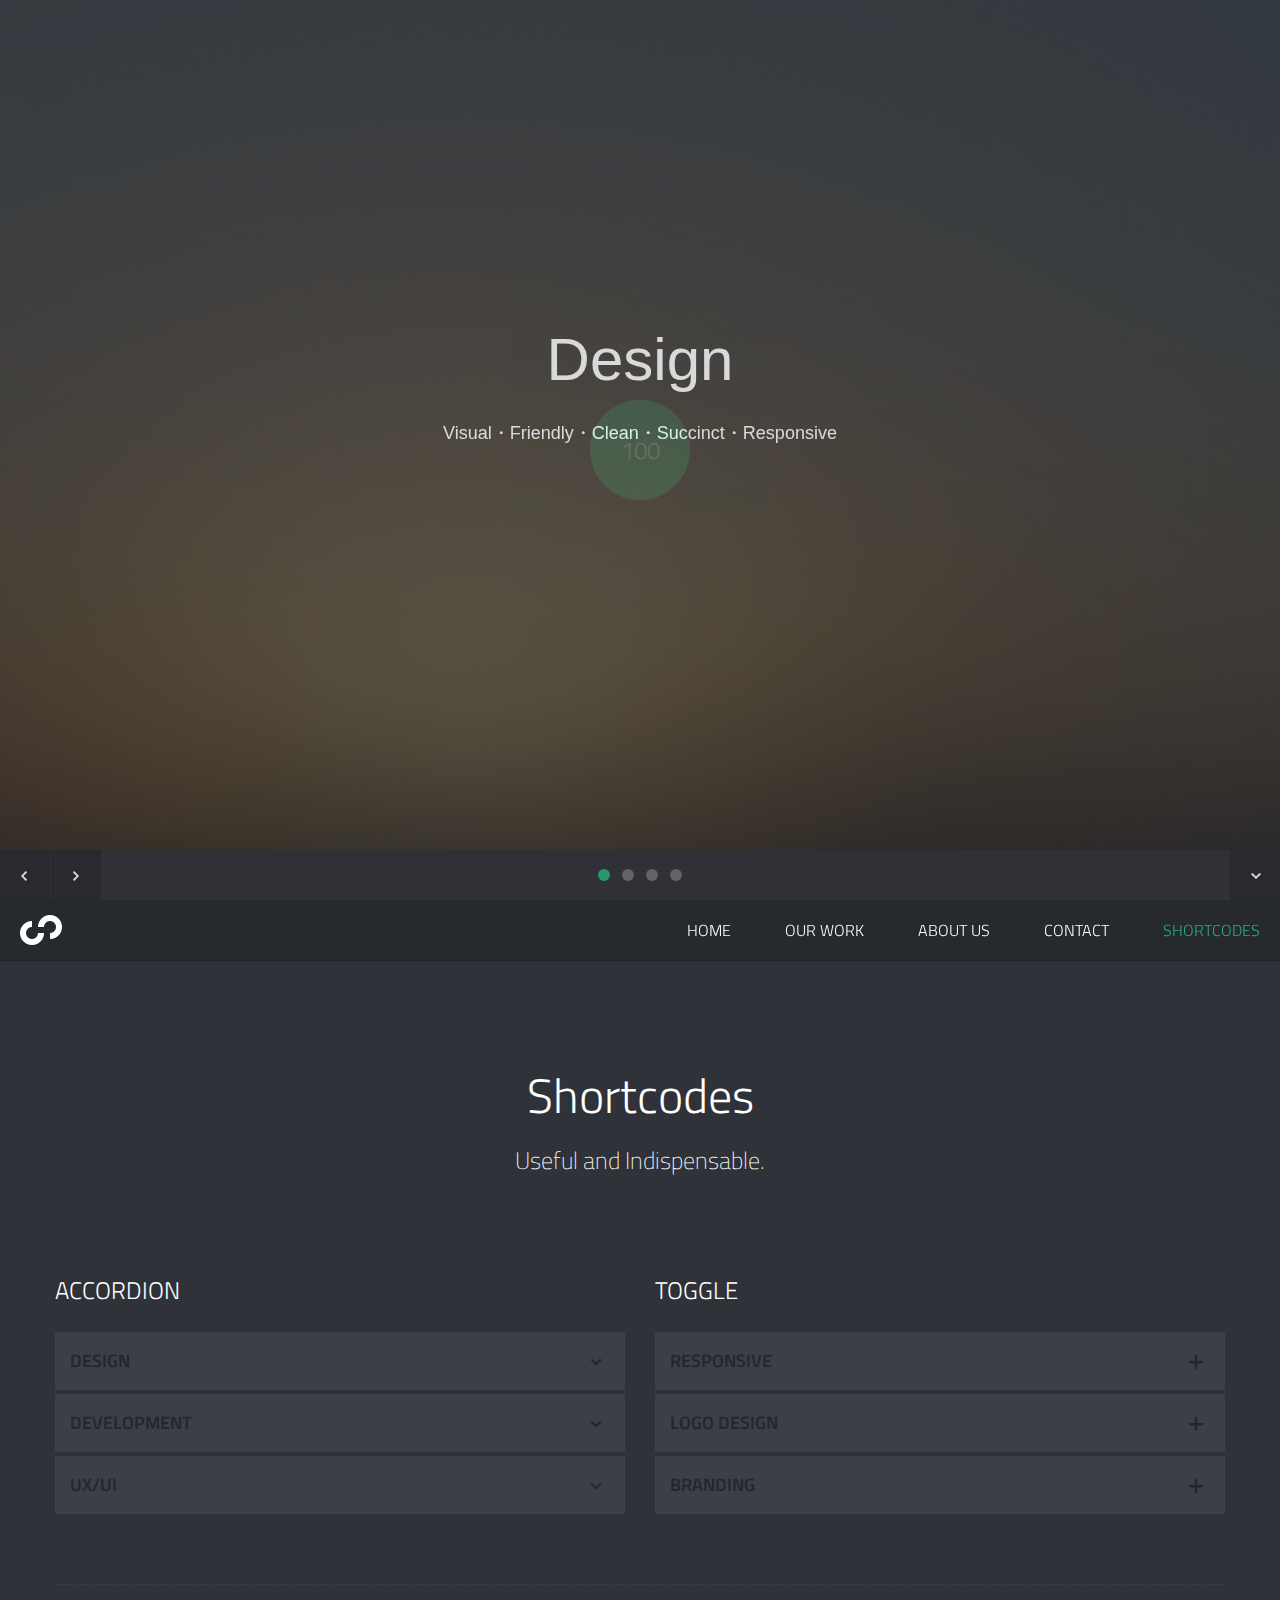
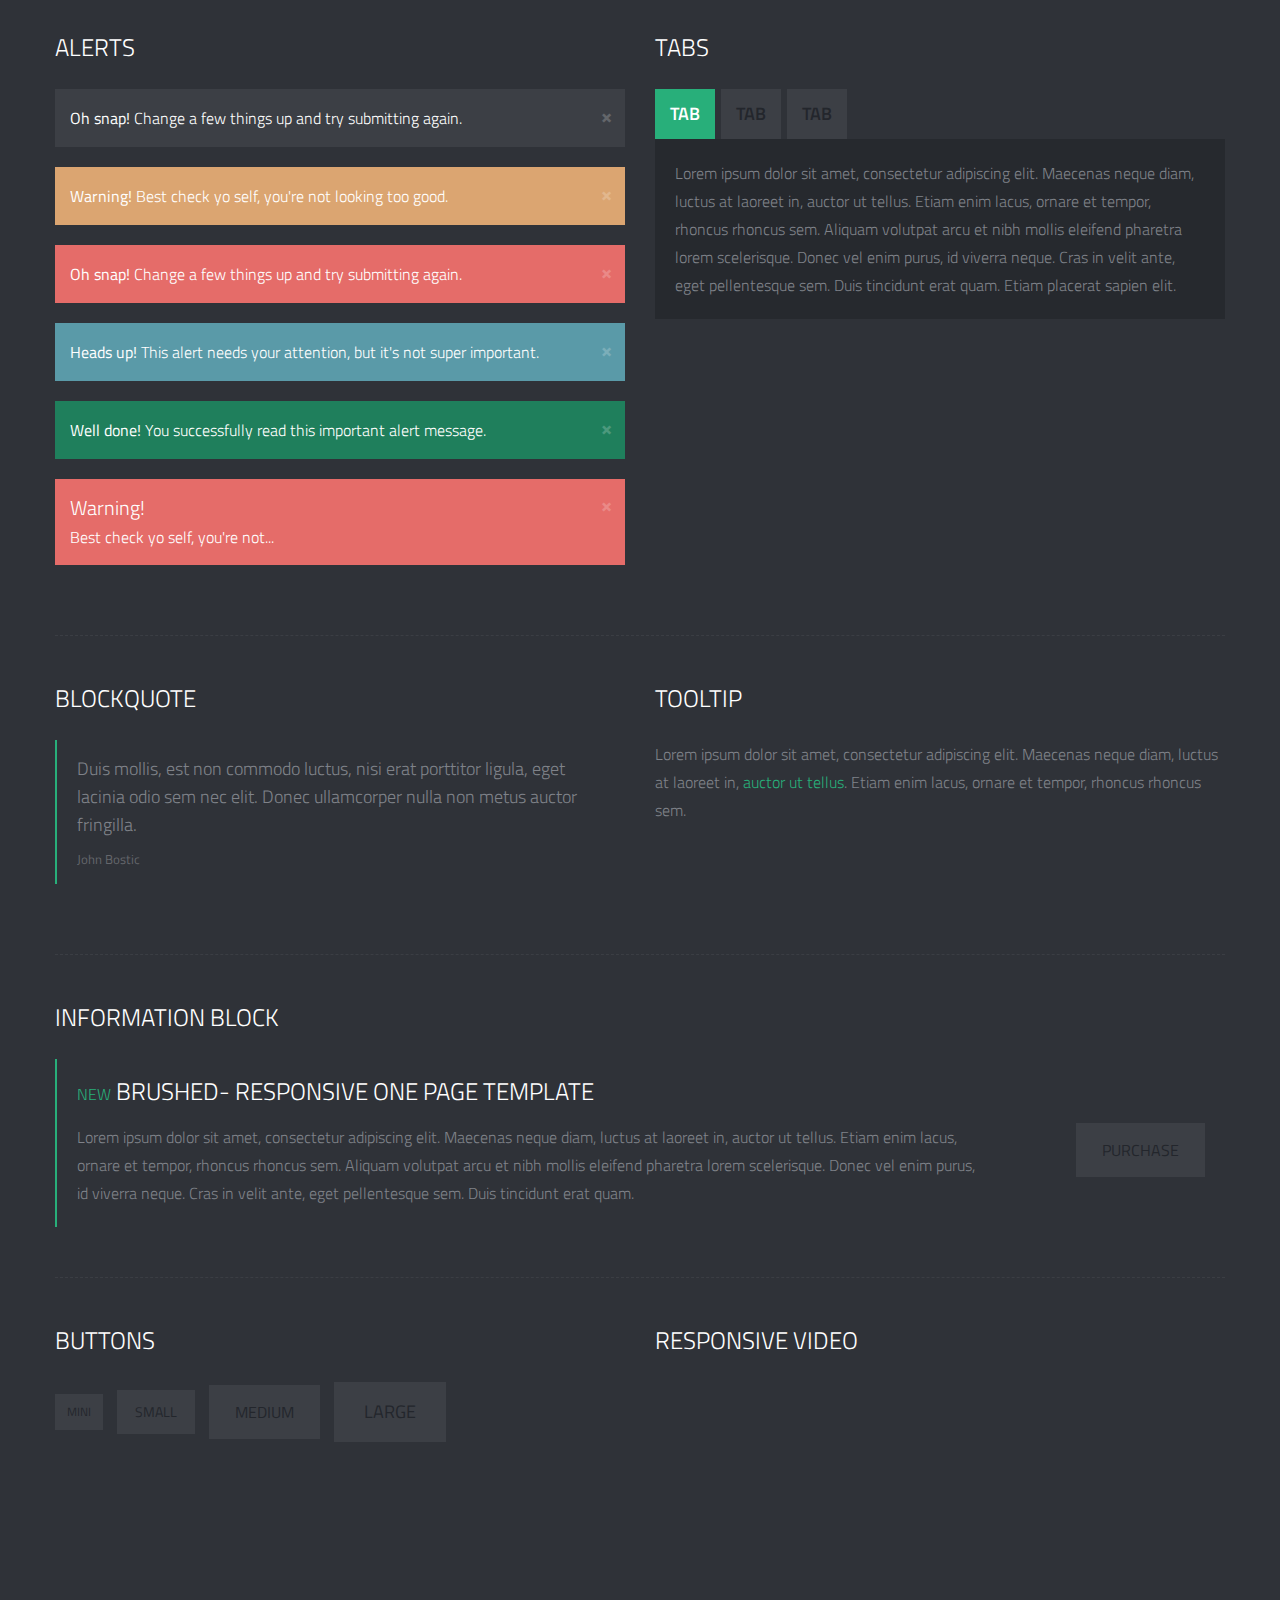
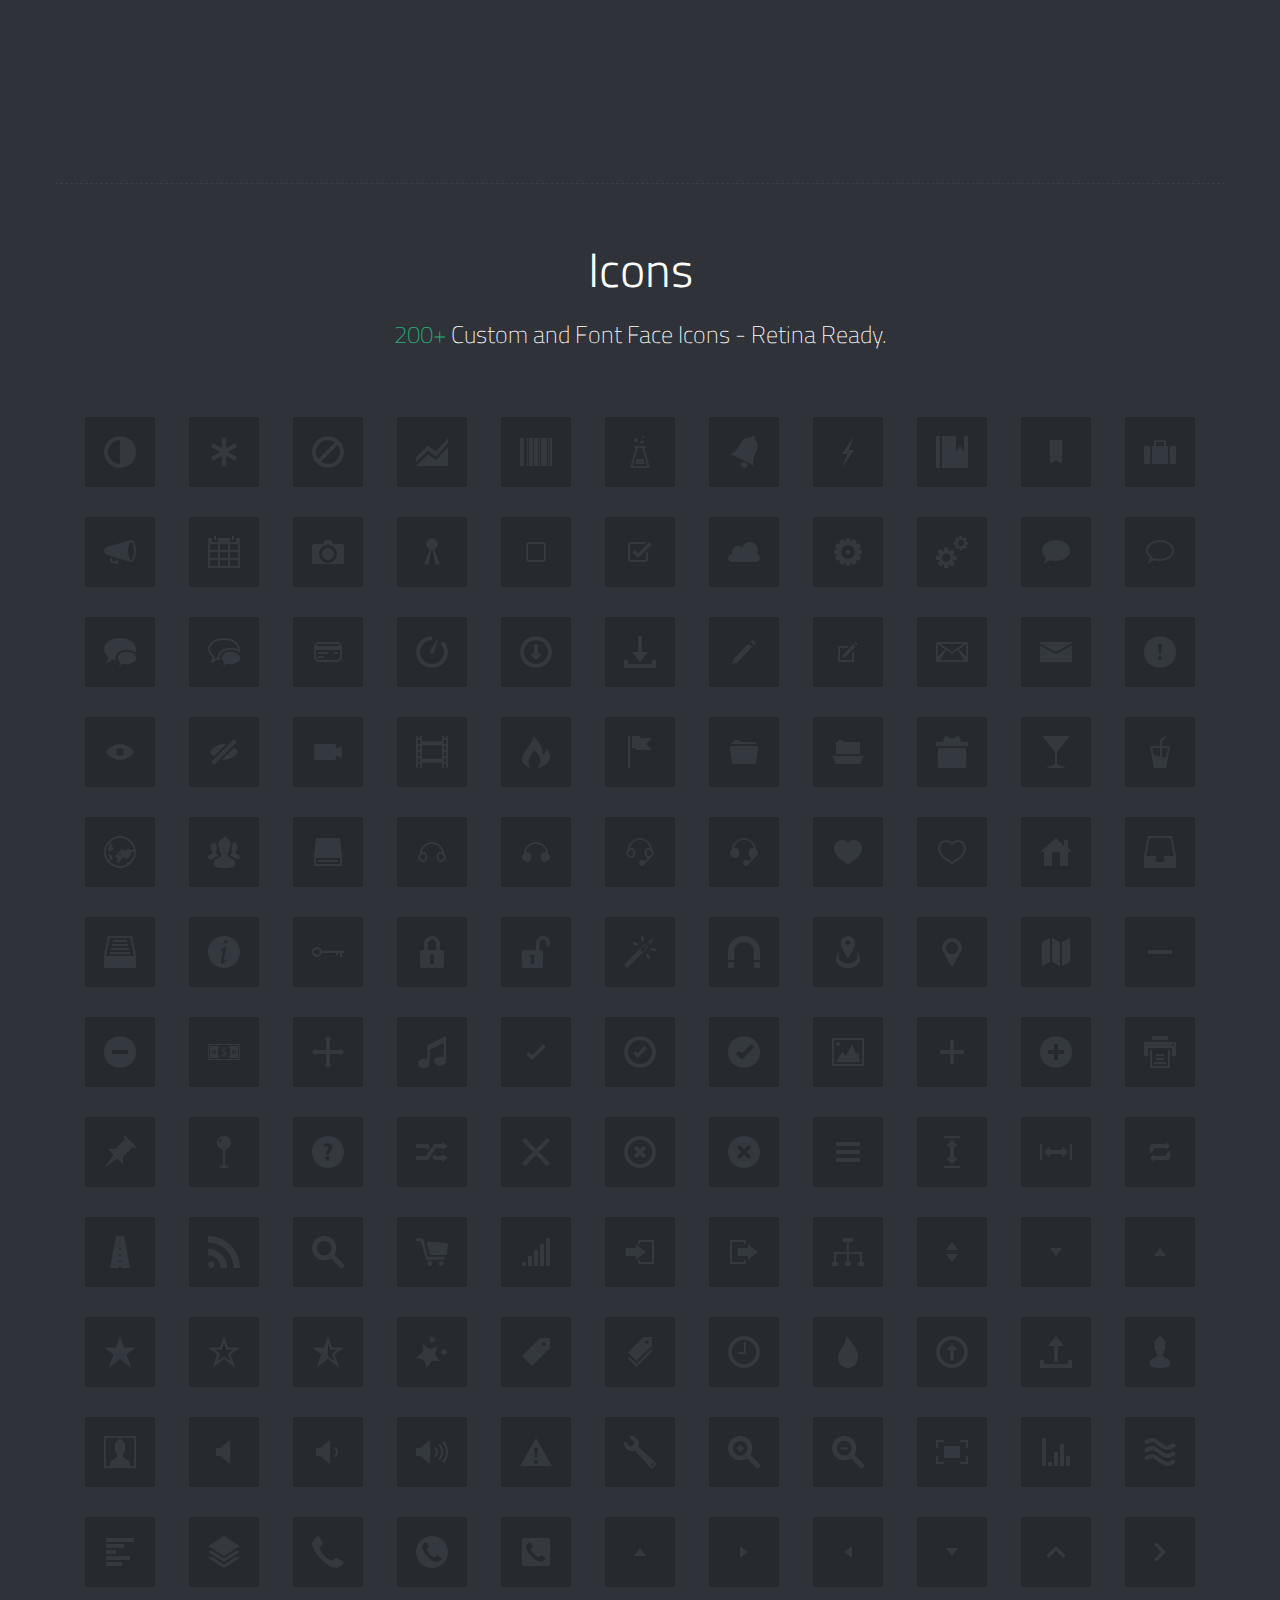
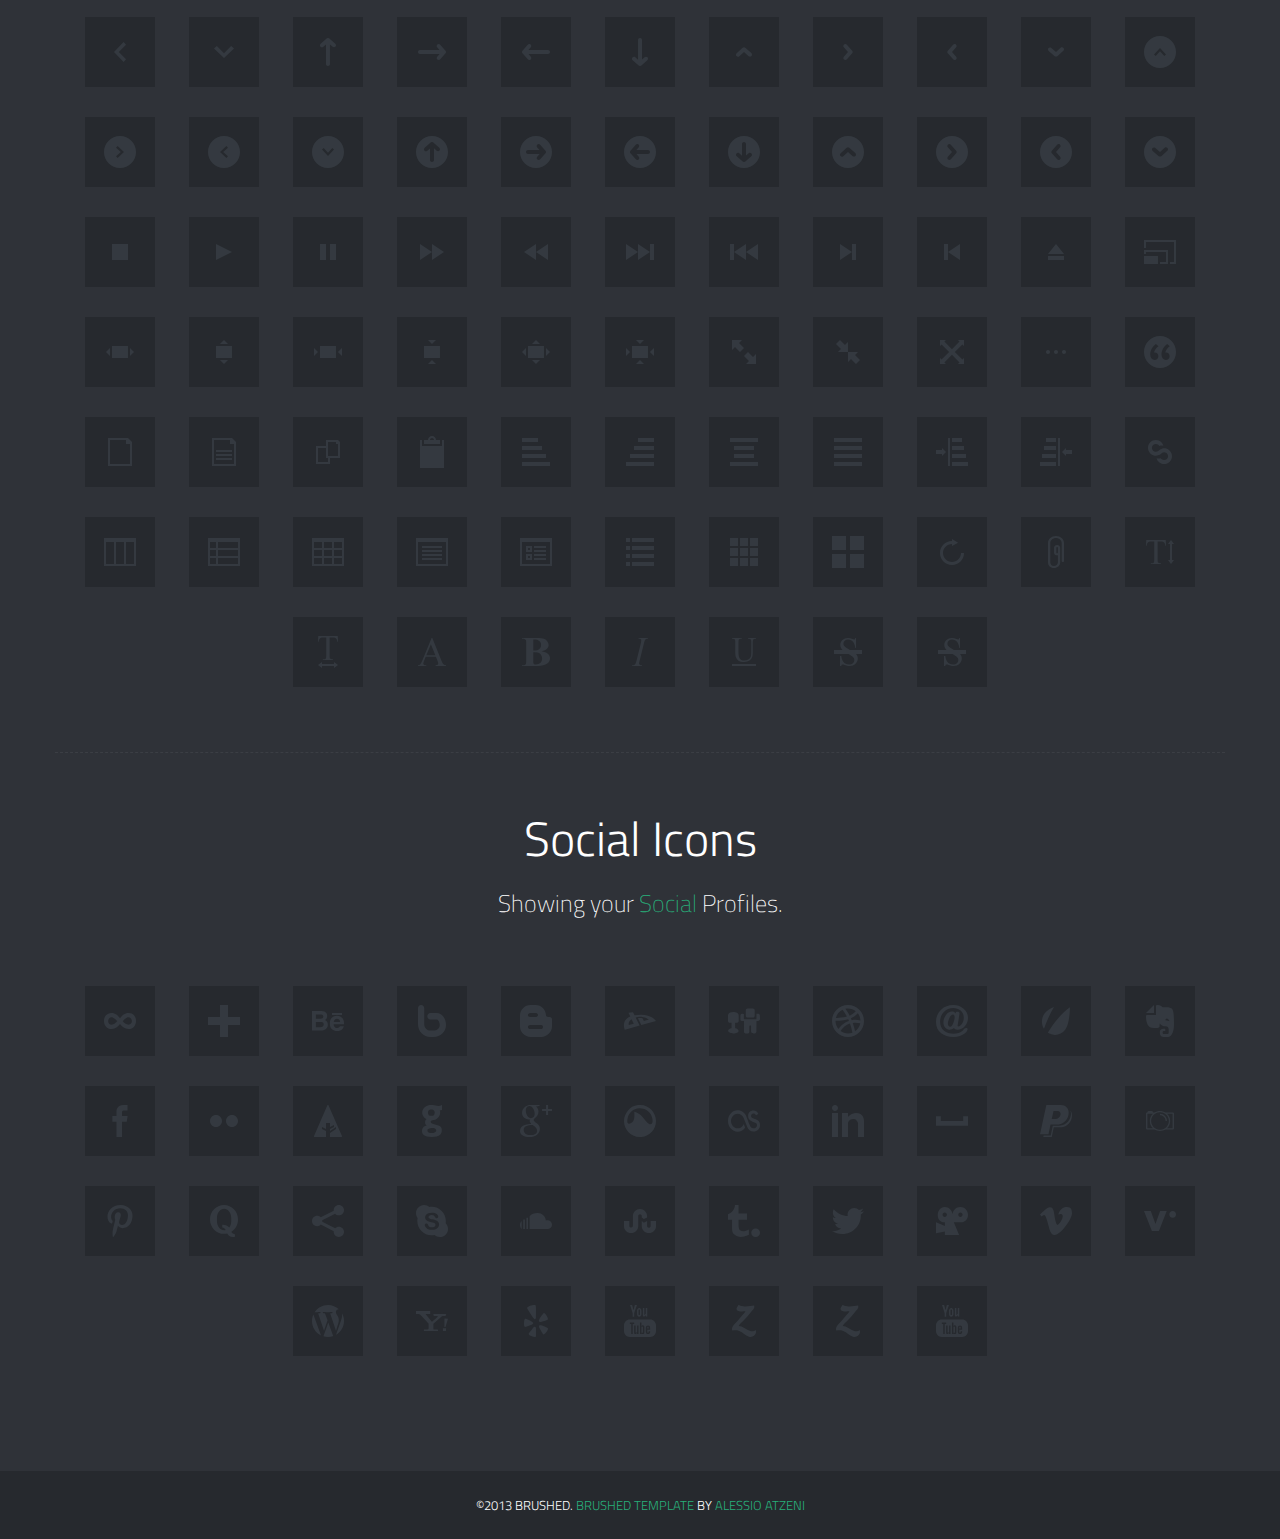
==== commit 33a6a9dc: "add share icon" ====
--- a/shortcodes.html
+++ b/shortcodes.html
@@ -677,6 +677,8 @@
                         <li><a href="#"><span class="font-icon-italic"></span></a></li>
                         <li><a href="#"><span class="font-icon-underline"></span></a></li>
                         <li><a href="#"><span class="font-icon-strikethrough"></span></a></li>
+
+                        <li><a href="#"><span class="font-icon-strikethrough"></span></a></li>
                             
                     </ul>
                 </nav>
@@ -744,6 +746,9 @@
                         <li><a href="#"><span class="font-icon-social-zerply"></span></a></li>
 
                         <li><a href="#"><span class="font-icon-social-zerply"></span></a></li>
+
+
+                        <li><a href="#"><span class="font-icon-social-youtube"></span></a></li>
                         
                     </ul>
                 </nav>
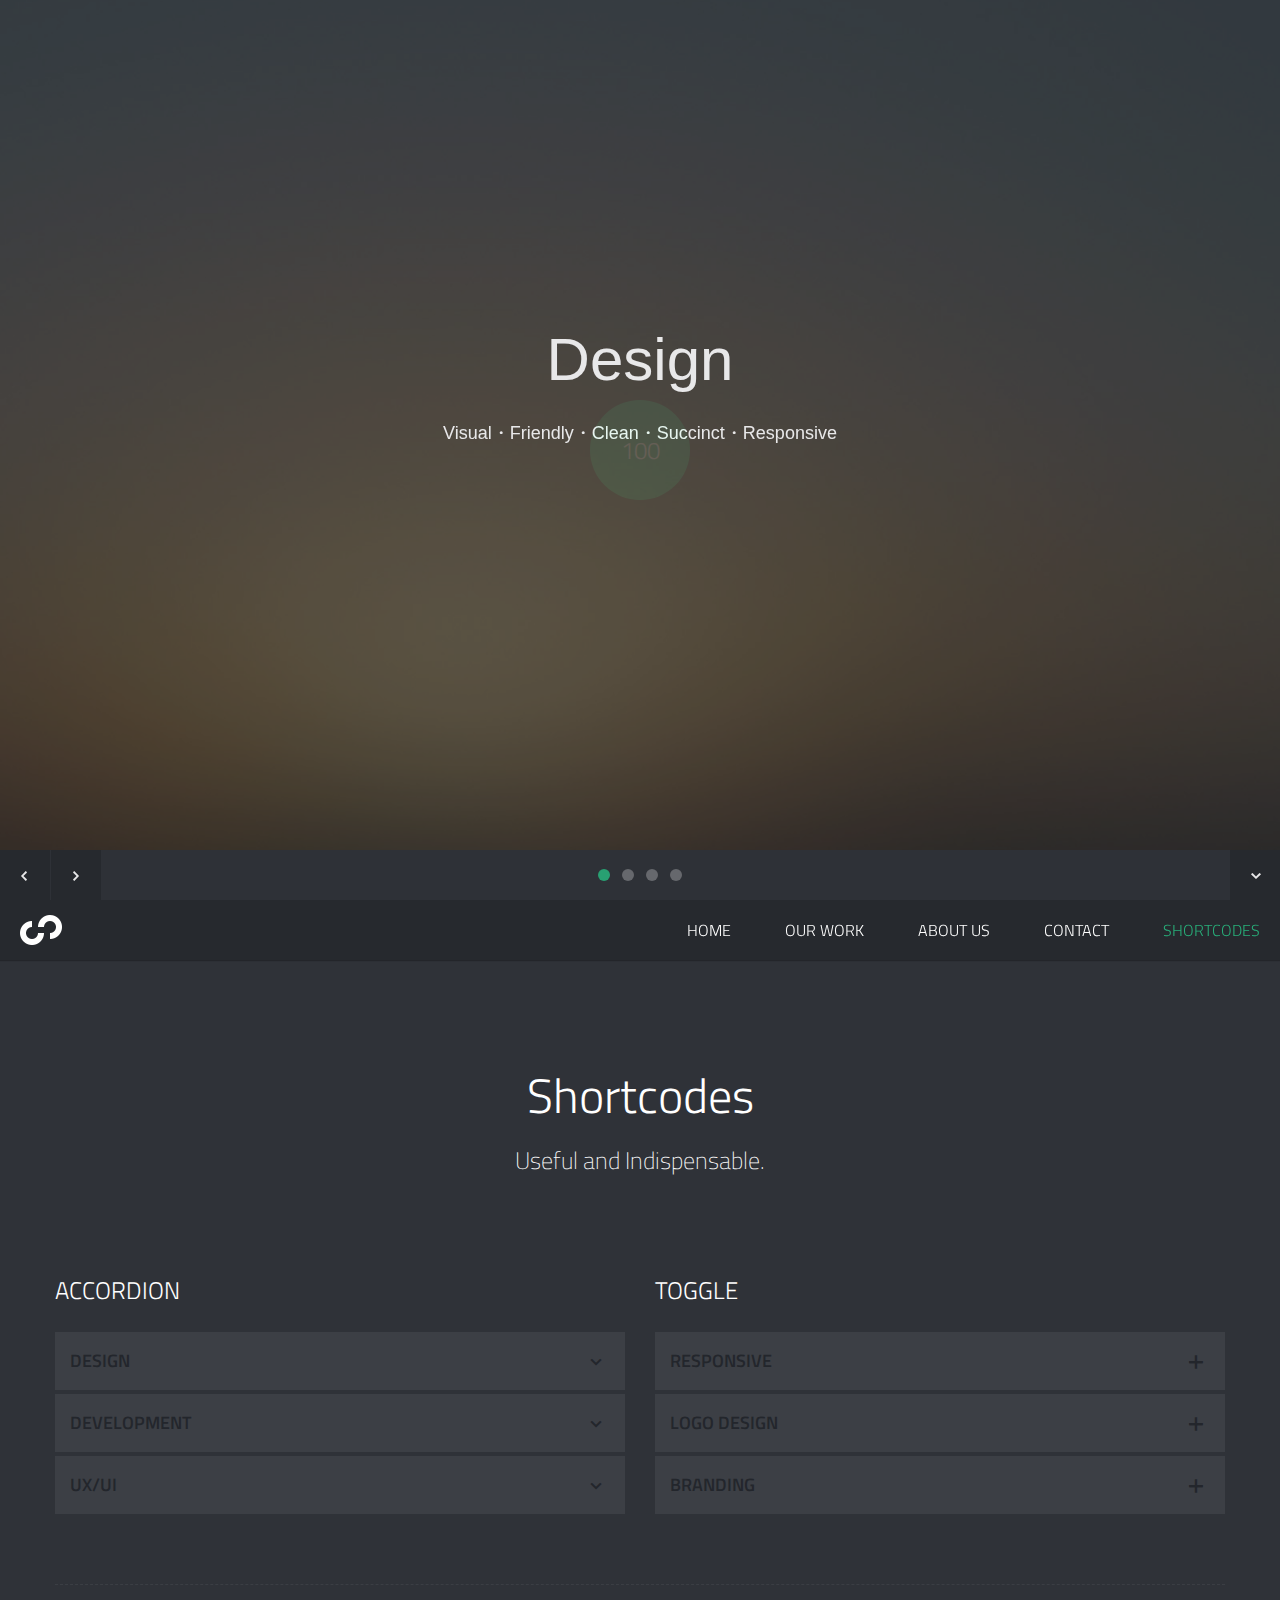
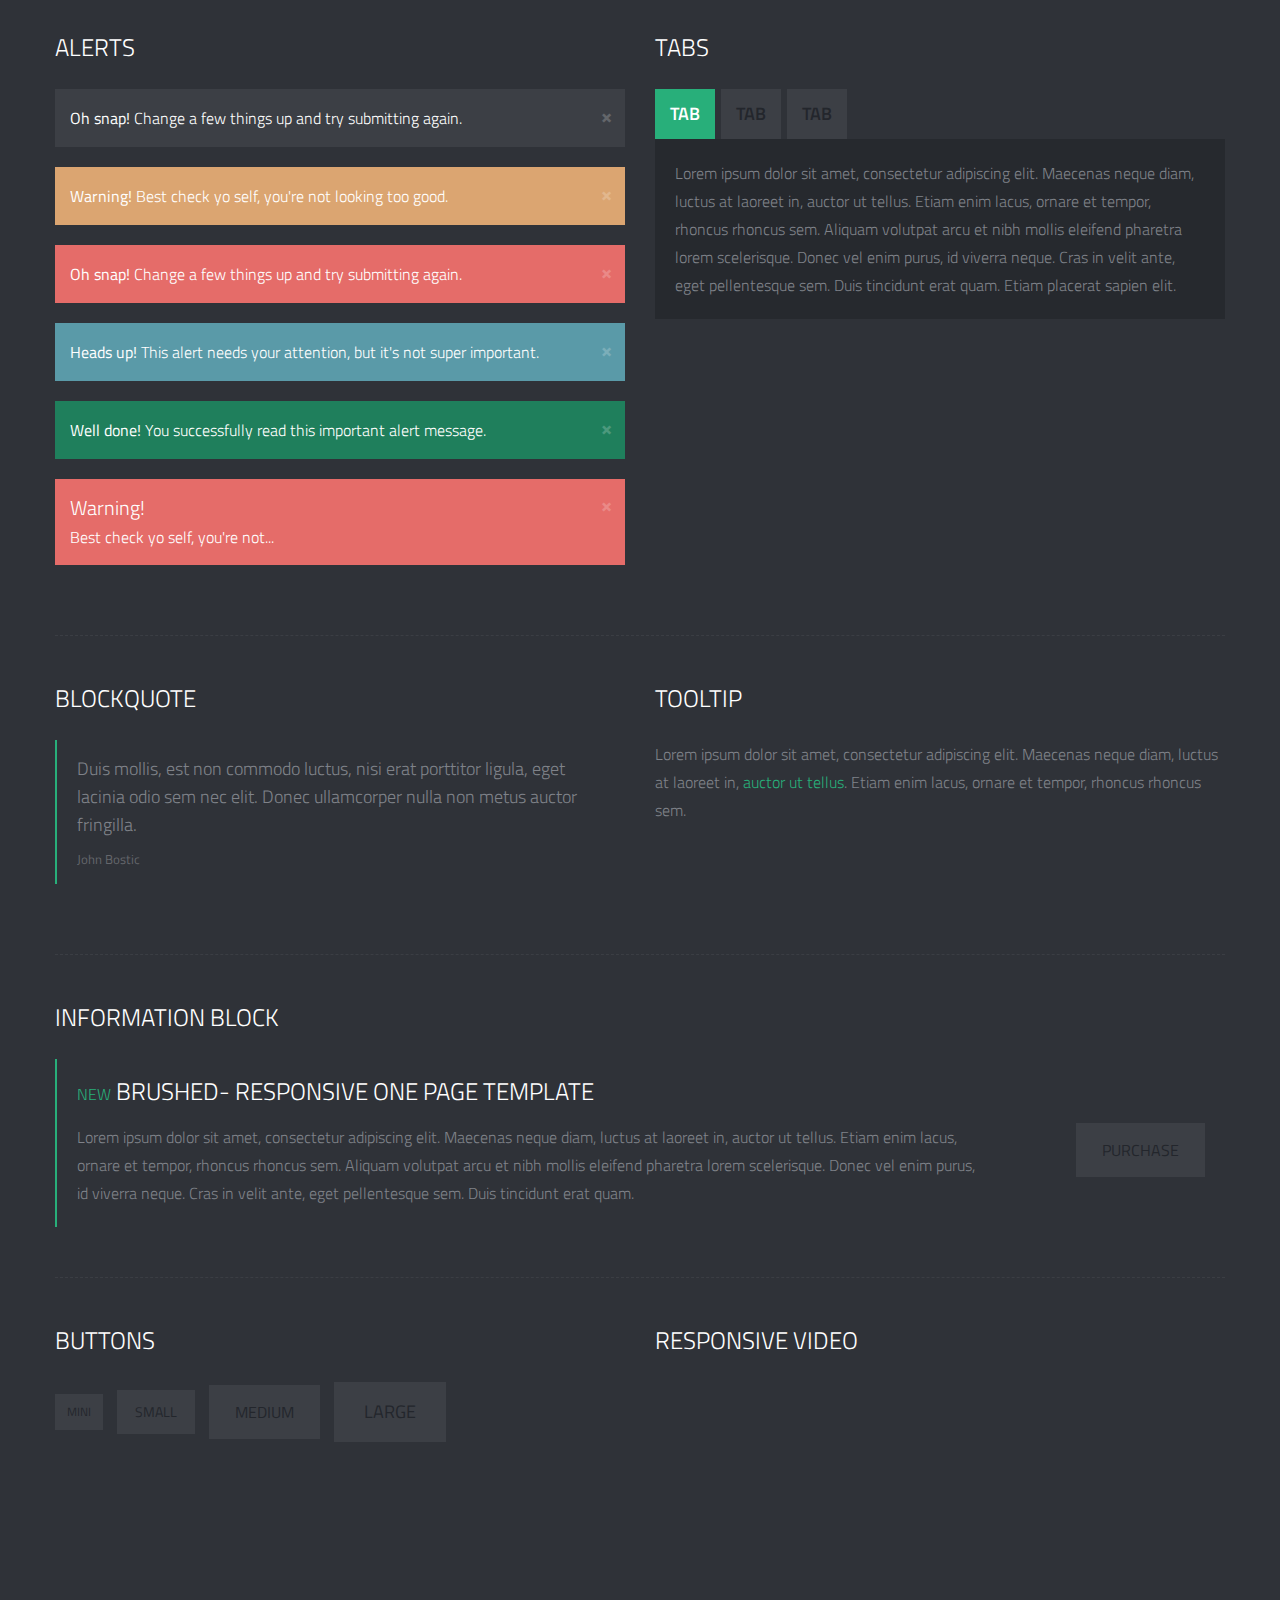
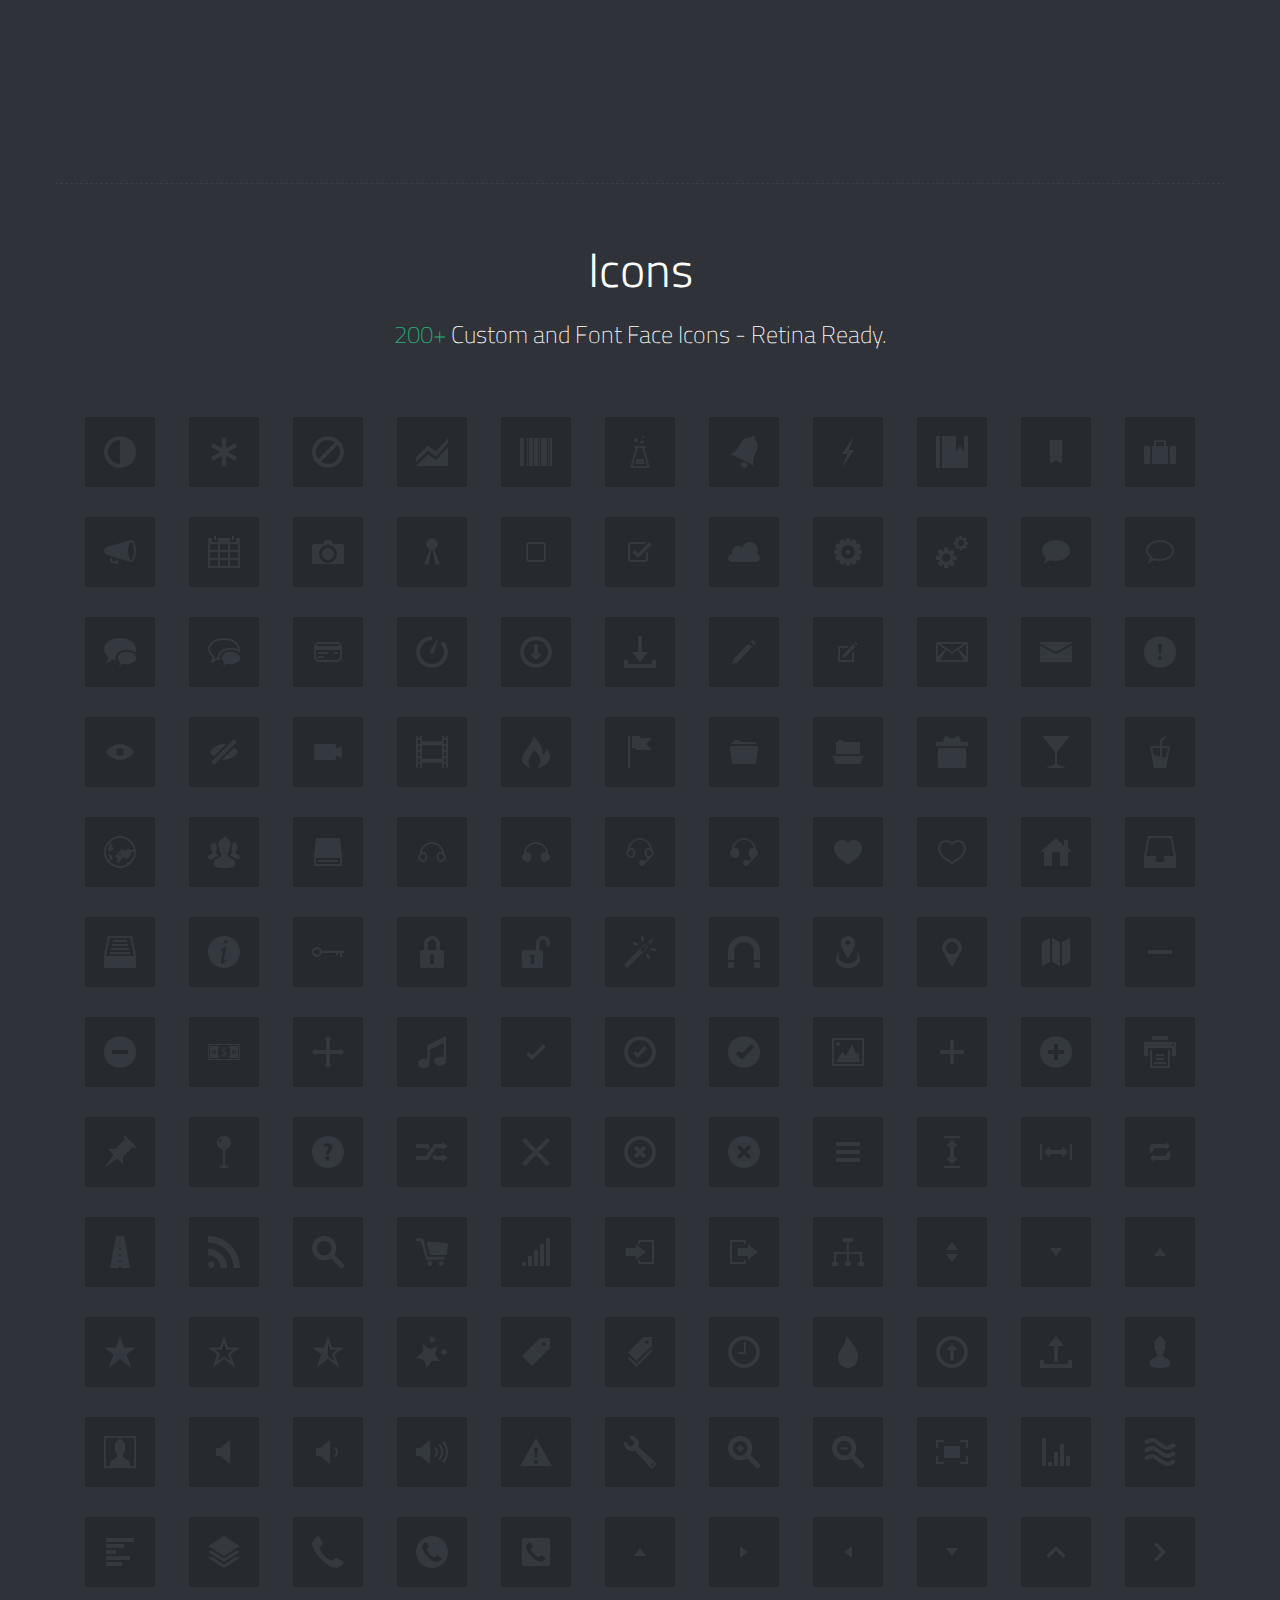
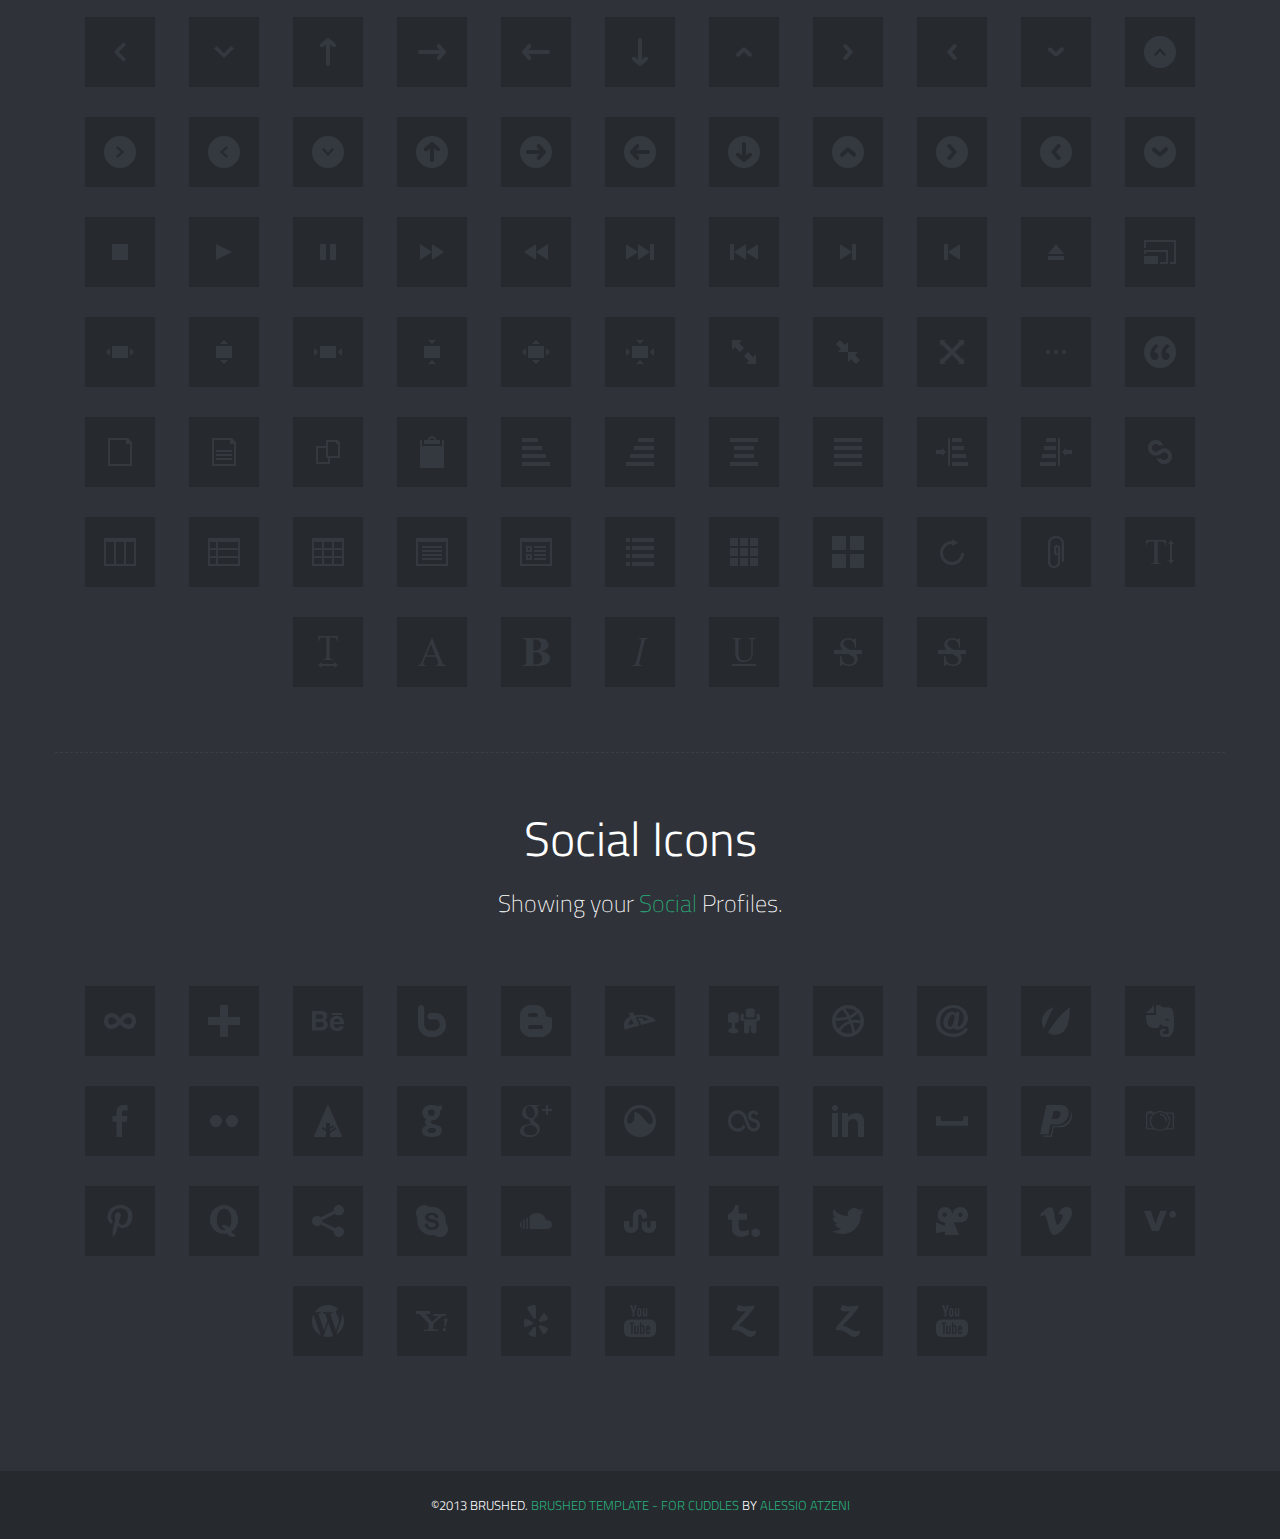
==== commit 482f68fa: "change template caption" ====
--- a/shortcodes.html
+++ b/shortcodes.html
@@ -763,7 +763,7 @@
         
 <!-- Footer -->
 <footer>
-	<p class="credits">&copy;2013 Brushed. <a href="http://themes.alessioatzeni.com/html/brushed/" title="Brushed | Responsive One Page Template">Brushed Template</a> by <a href="http://www.alessioatzeni.com/" title="Alessio Atzeni | Web Designer &amp; Front-end Developer">Alessio Atzeni</a></p>
+	<p class="credits">&copy;2013 Brushed. <a href="http://themes.alessioatzeni.com/html/brushed/" title="Brushed | Responsive One Page Template">Brushed Template - For Cuddles</a> by <a href="http://www.alessioatzeni.com/" title="Alessio Atzeni | Web Designer &amp; Front-end Developer">Alessio Atzeni</a></p>
 </footer>
 <!-- End Footer -->
 
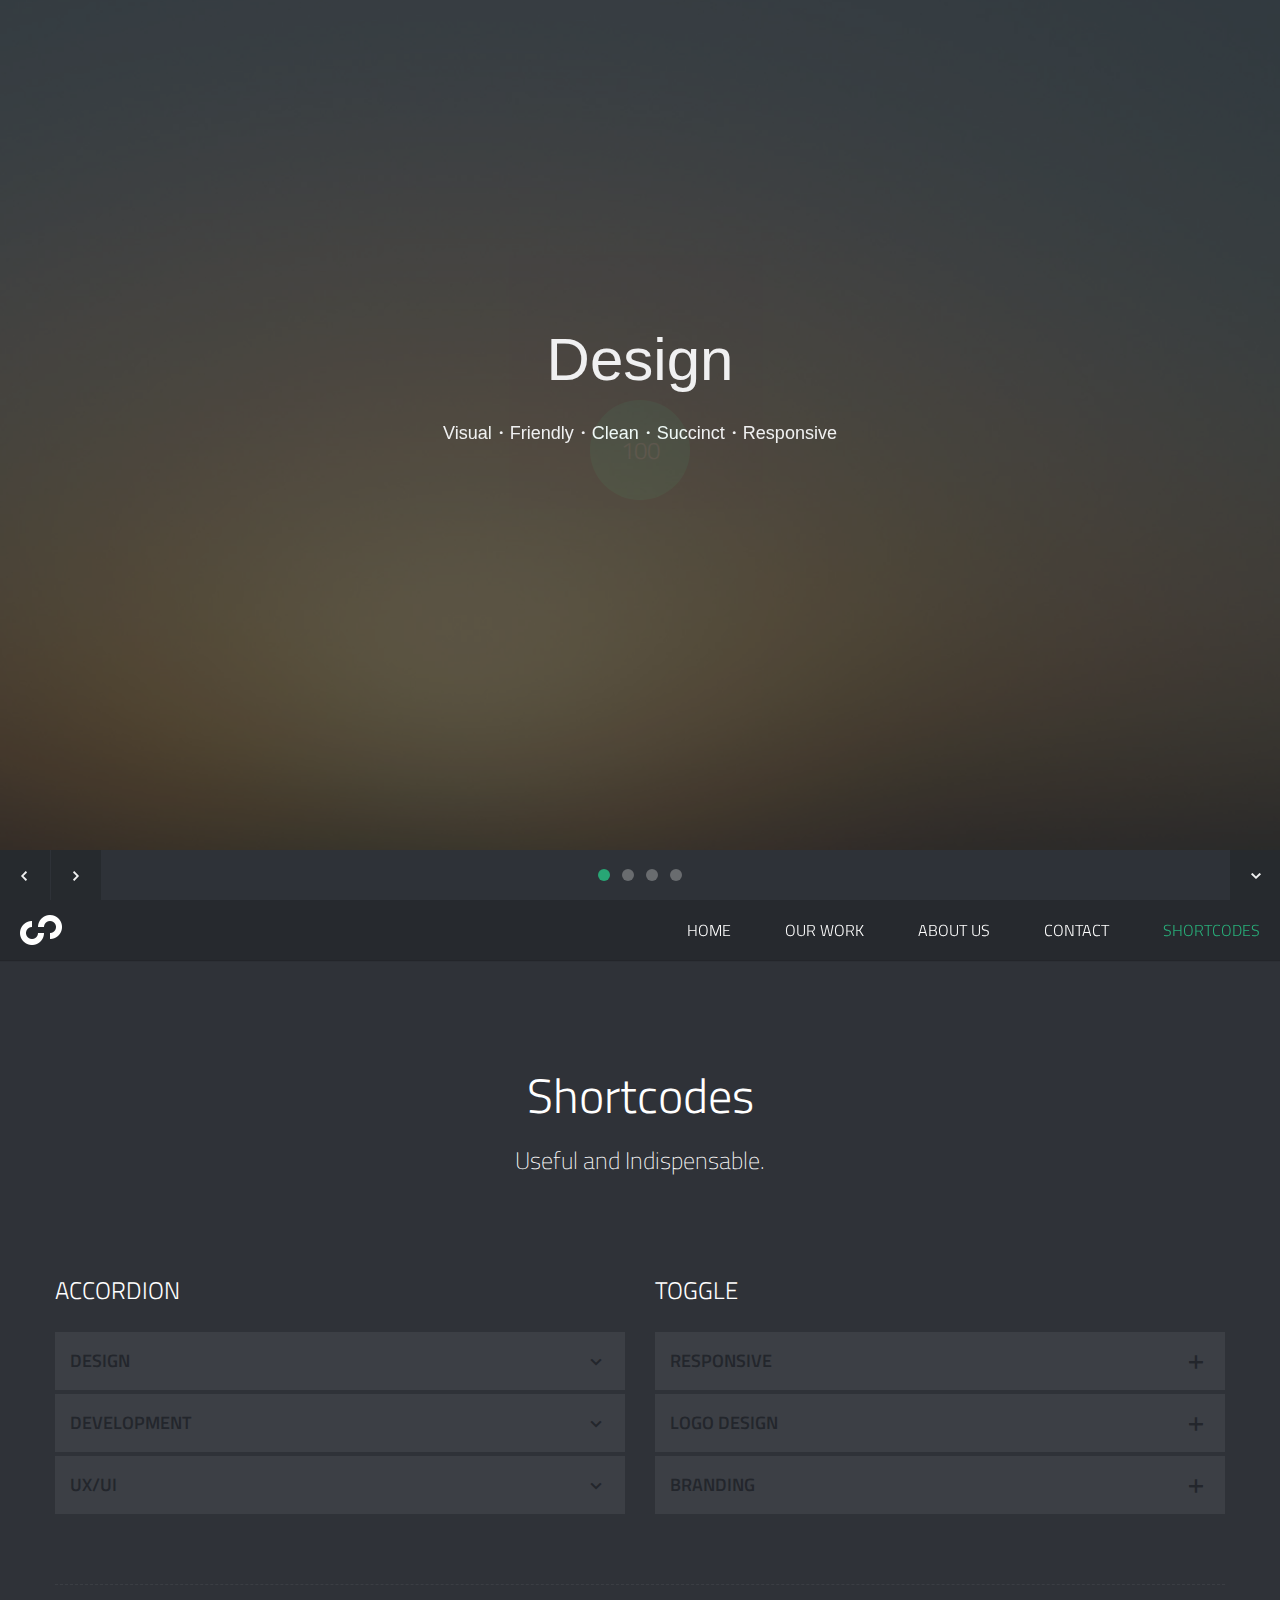
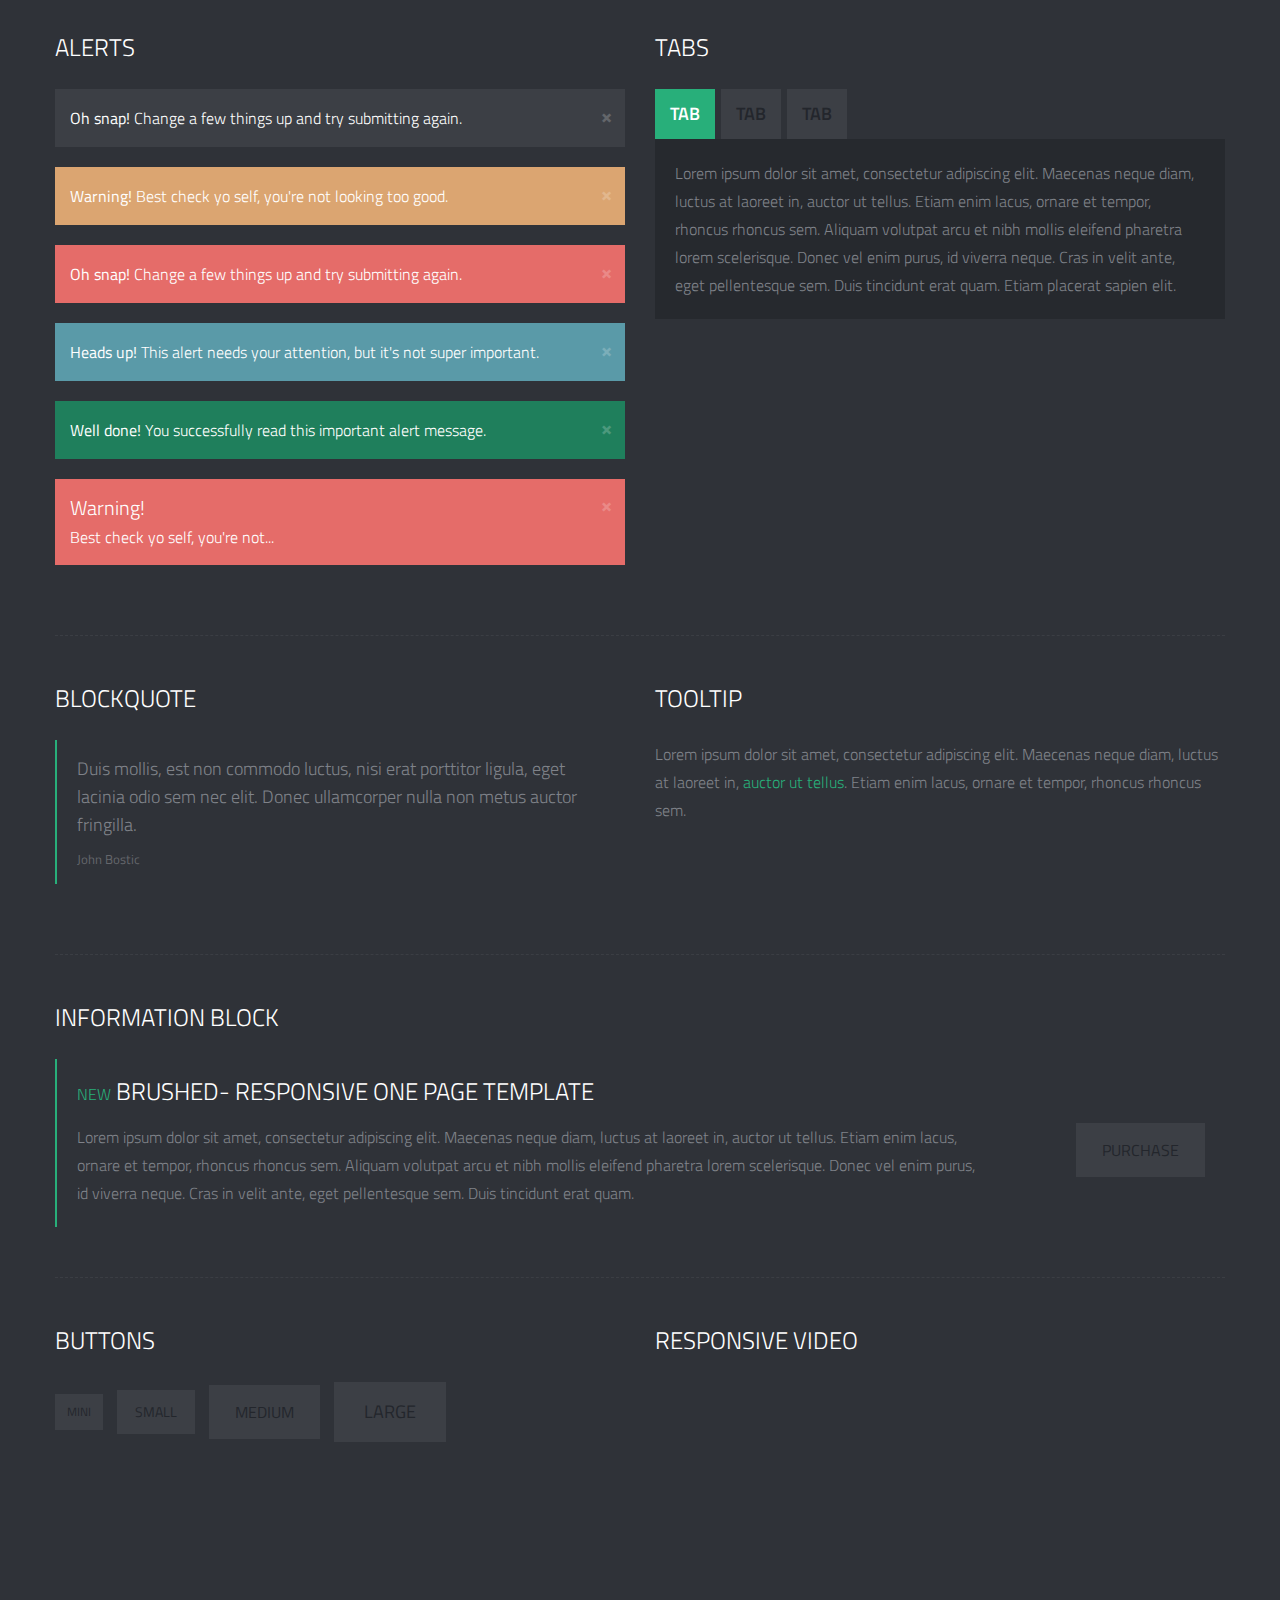
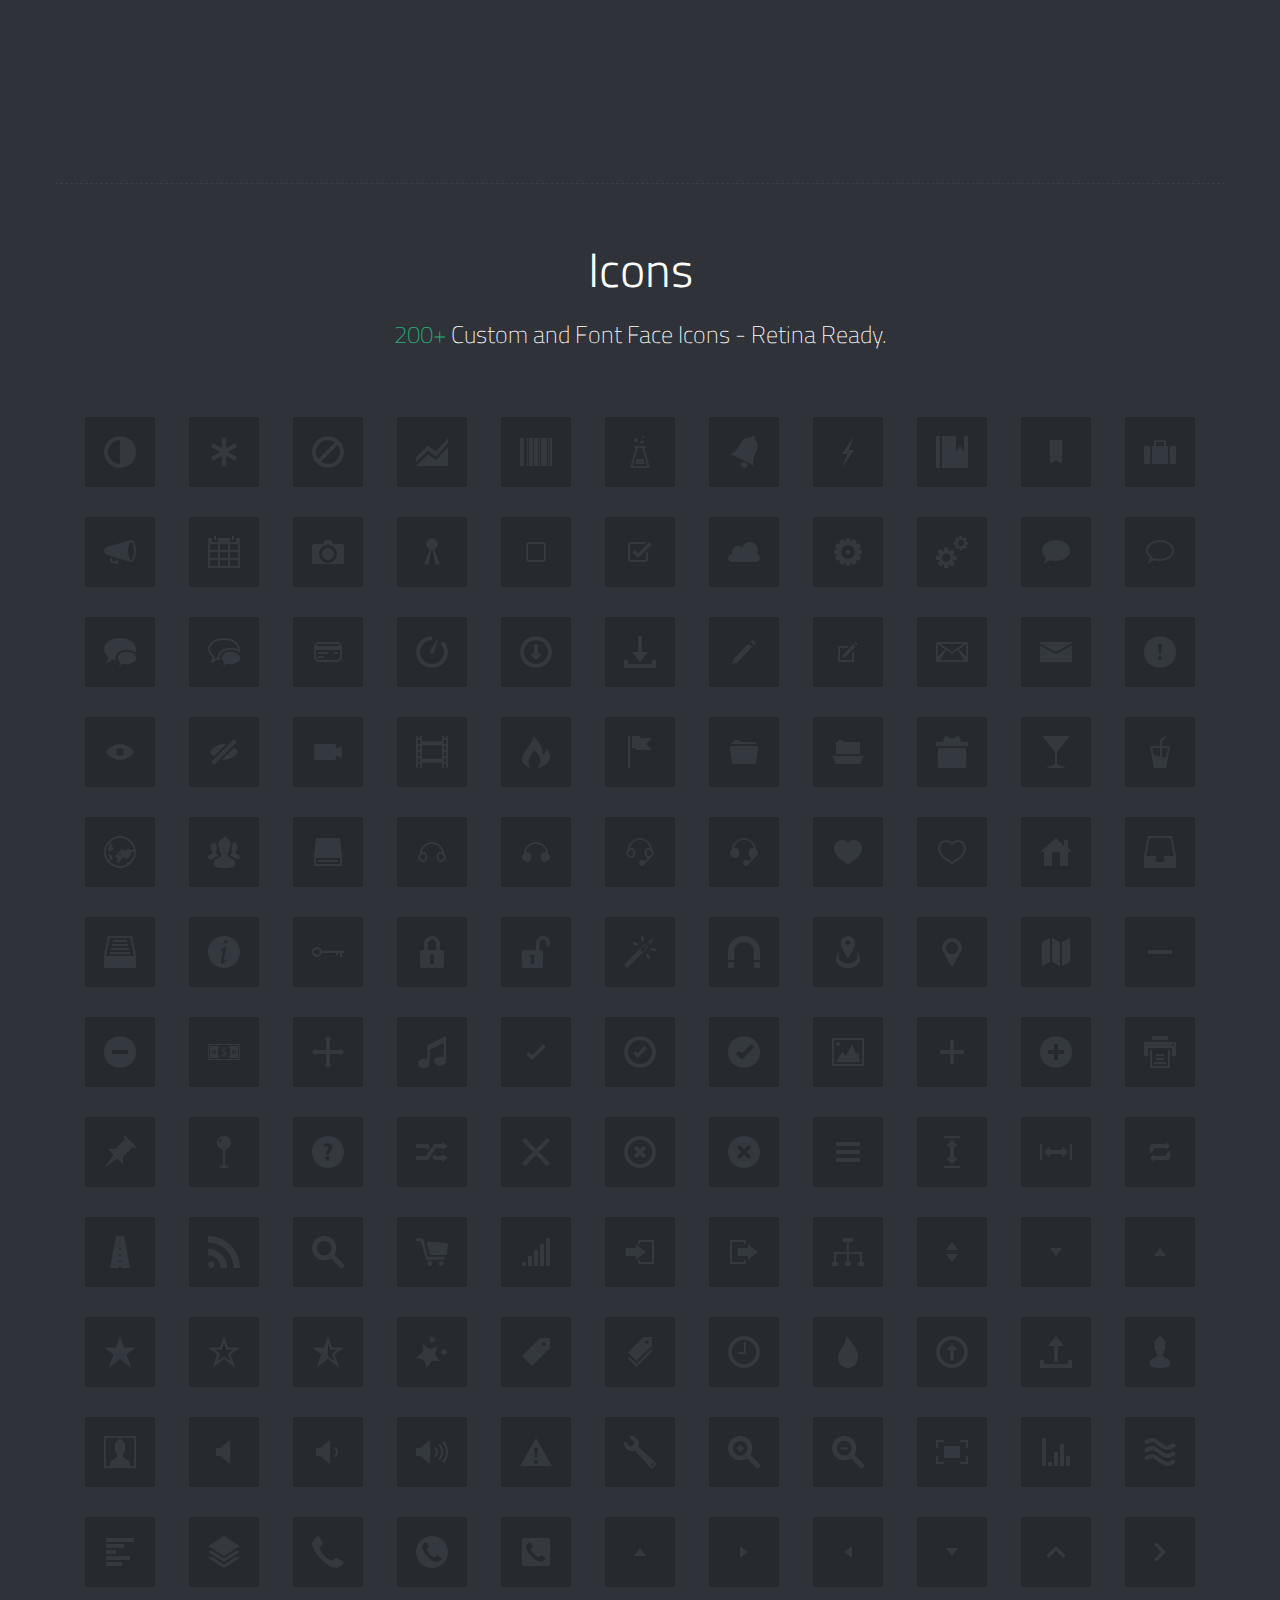
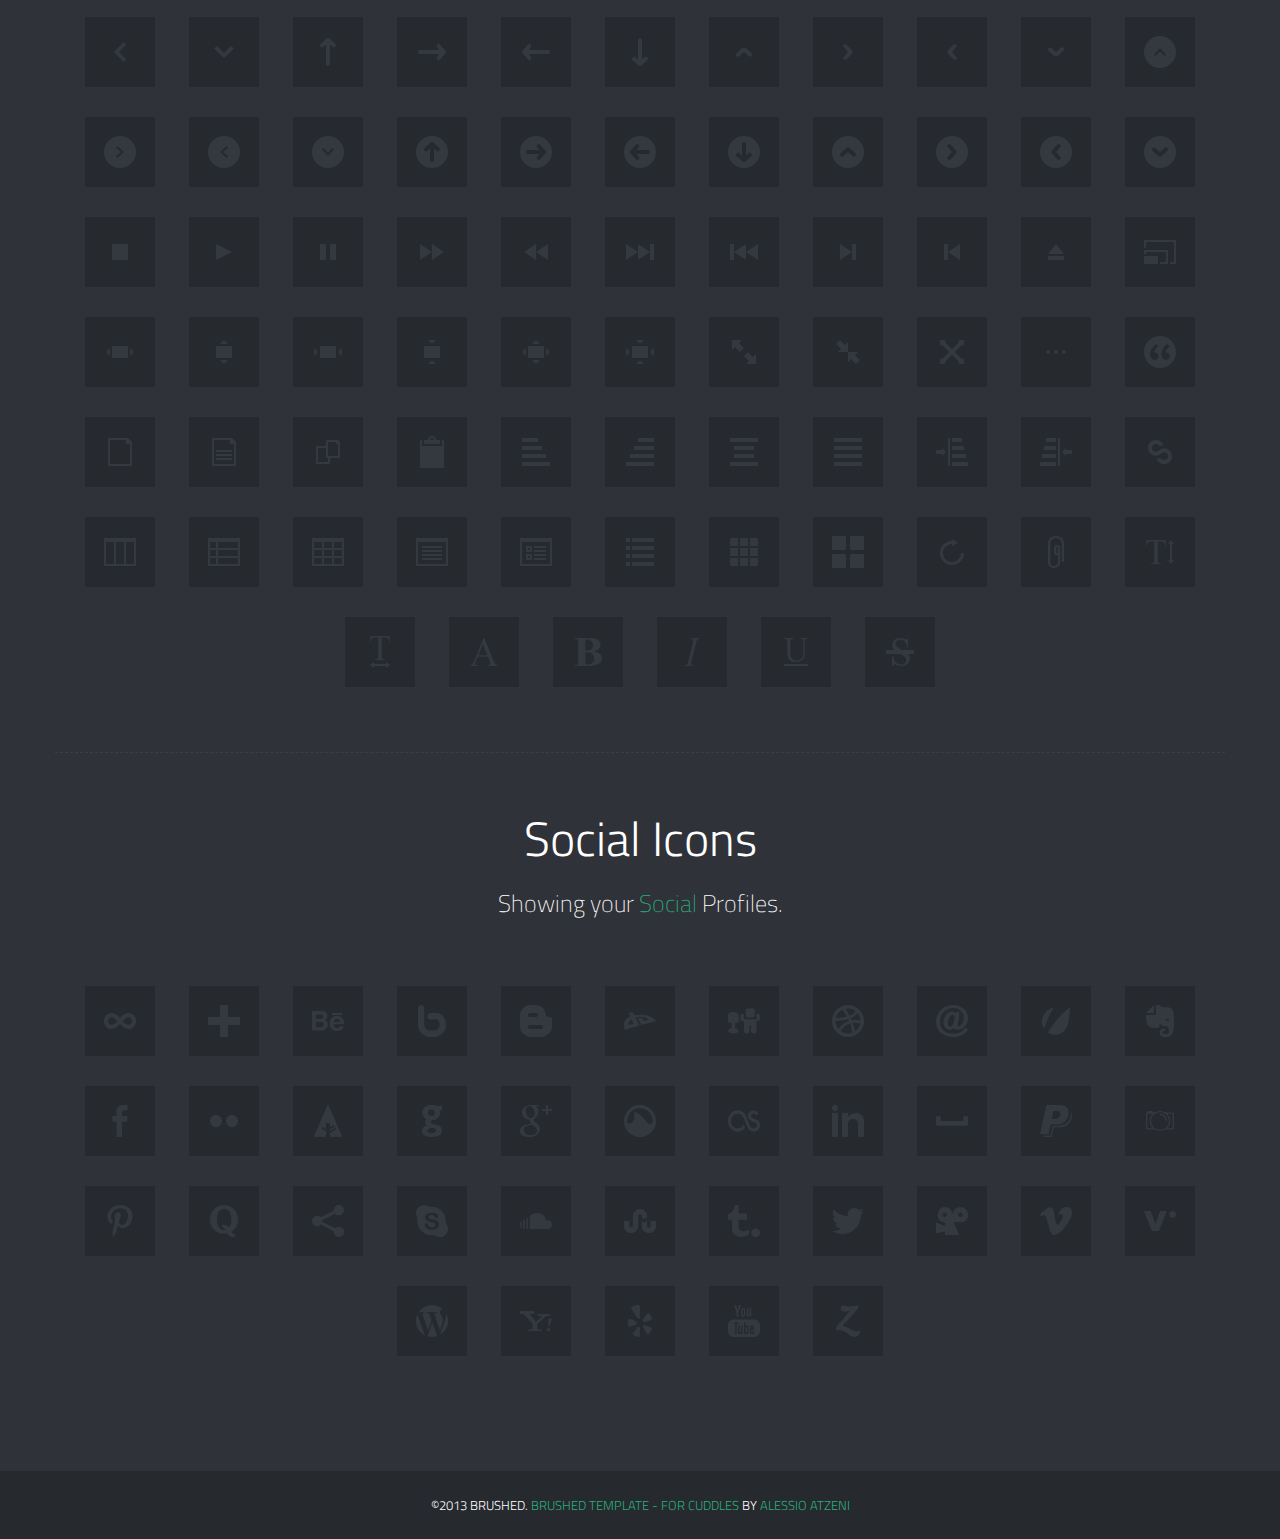
==== commit 40c6da50: "Update shortcodes.html" ====
--- a/shortcodes.html
+++ b/shortcodes.html
@@ -677,8 +677,6 @@
                         <li><a href="#"><span class="font-icon-italic"></span></a></li>
                         <li><a href="#"><span class="font-icon-underline"></span></a></li>
                         <li><a href="#"><span class="font-icon-strikethrough"></span></a></li>
-
-                        <li><a href="#"><span class="font-icon-strikethrough"></span></a></li>
                             
                     </ul>
                 </nav>
@@ -744,11 +742,6 @@
                         <li><a href="#"><span class="font-icon-social-yelp"></span></a></li>
                         <li><a href="#"><span class="font-icon-social-youtube"></span></a></li>
                         <li><a href="#"><span class="font-icon-social-zerply"></span></a></li>
-
-                        <li><a href="#"><span class="font-icon-social-zerply"></span></a></li>
-
-
-                        <li><a href="#"><span class="font-icon-social-youtube"></span></a></li>
                         
                     </ul>
                 </nav>
@@ -788,4 +781,4 @@
 <!-- End Js -->
 
 </body>
-</html>+</html>
